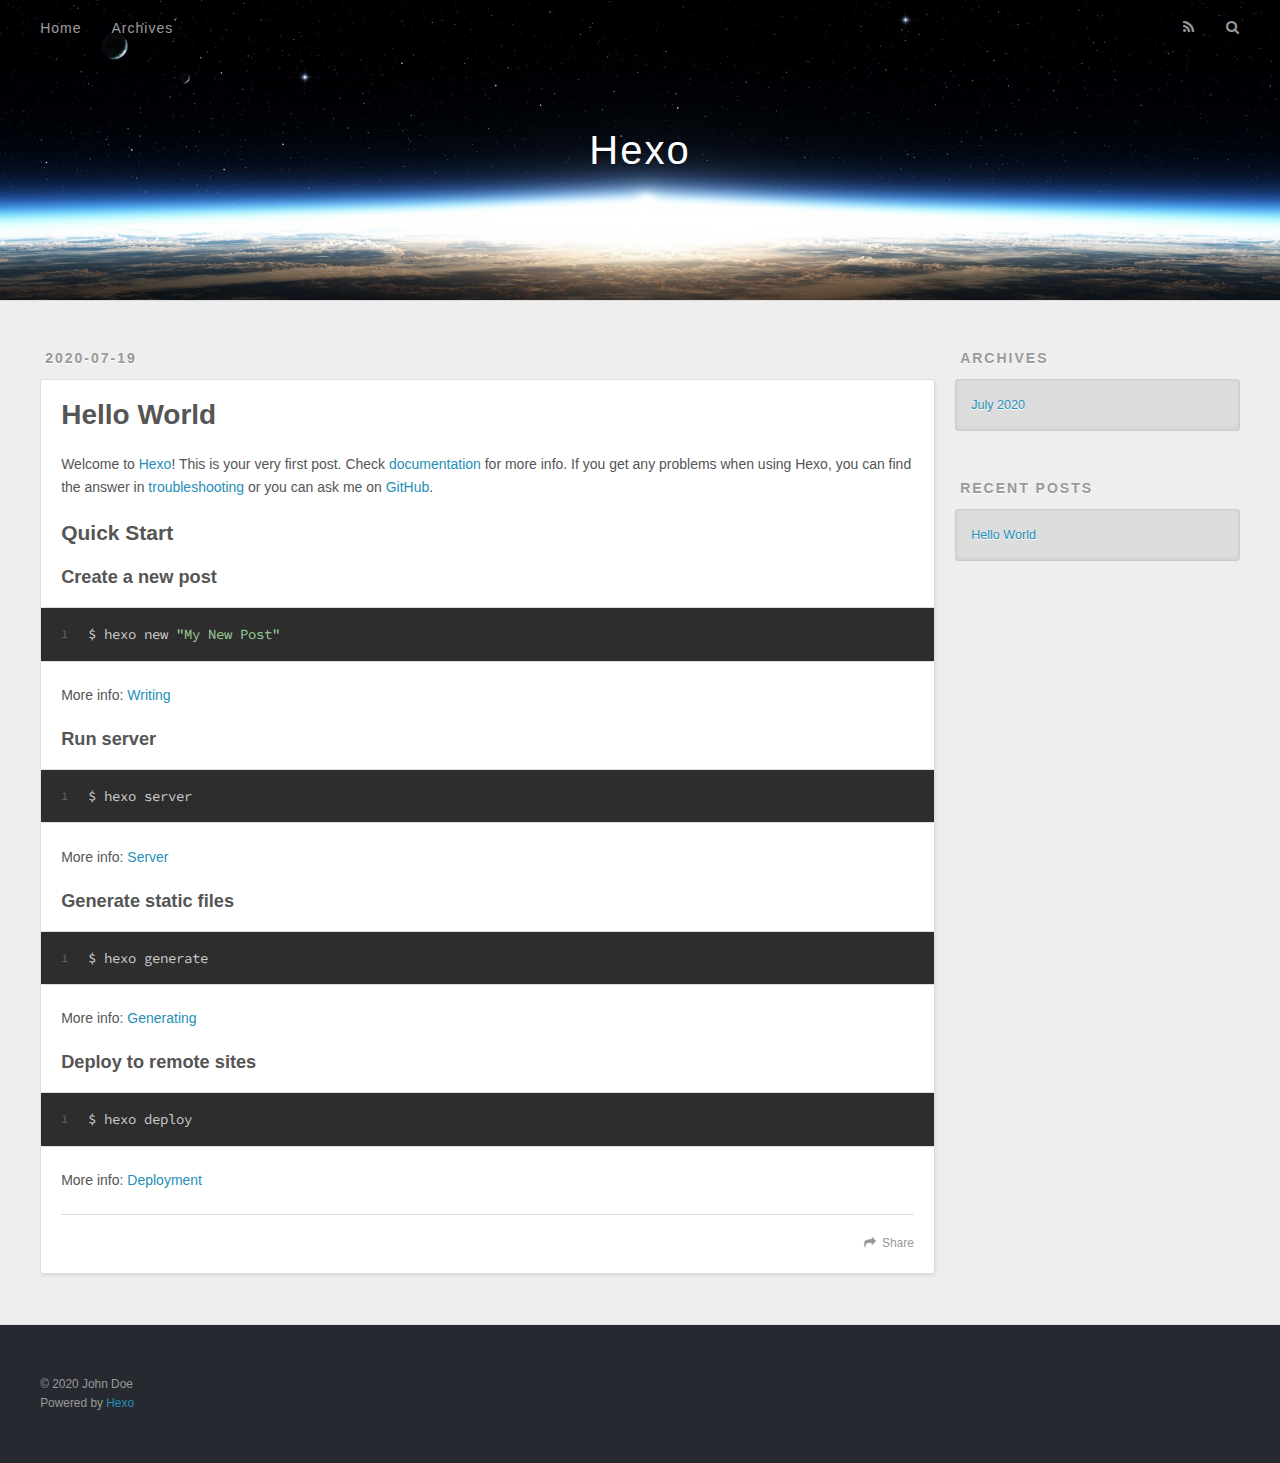
==== index.html @ b6290bb8 "Site updated: 2020-07-19 17:55:35" ====
<!DOCTYPE html>
<html>
<head>
  <meta charset="utf-8">
  

  
  <title>Hexo</title>
  <meta name="viewport" content="width=device-width, initial-scale=1, maximum-scale=1">
  <meta property="og:type" content="website">
<meta property="og:title" content="Hexo">
<meta property="og:url" content="http://yoursite.com/index.html">
<meta property="og:site_name" content="Hexo">
<meta property="og:locale" content="en_US">
<meta property="article:author" content="John Doe">
<meta name="twitter:card" content="summary">
  
    <link rel="alternate" href="/atom.xml" title="Hexo" type="application/atom+xml">
  
  
    <link rel="icon" href="/favicon.png">
  
  
    <link href="//fonts.googleapis.com/css?family=Source+Code+Pro" rel="stylesheet" type="text/css">
  
  
<link rel="stylesheet" href="/css/style.css">

<meta name="generator" content="Hexo 4.2.1"></head>

<body>
  <div id="container">
    <div id="wrap">
      <header id="header">
  <div id="banner"></div>
  <div id="header-outer" class="outer">
    <div id="header-title" class="inner">
      <h1 id="logo-wrap">
        <a href="/" id="logo">Hexo</a>
      </h1>
      
    </div>
    <div id="header-inner" class="inner">
      <nav id="main-nav">
        <a id="main-nav-toggle" class="nav-icon"></a>
        
          <a class="main-nav-link" href="/">Home</a>
        
          <a class="main-nav-link" href="/archives">Archives</a>
        
      </nav>
      <nav id="sub-nav">
        
          <a id="nav-rss-link" class="nav-icon" href="/atom.xml" title="RSS Feed"></a>
        
        <a id="nav-search-btn" class="nav-icon" title="Search"></a>
      </nav>
      <div id="search-form-wrap">
        <form action="//google.com/search" method="get" accept-charset="UTF-8" class="search-form"><input type="search" name="q" class="search-form-input" placeholder="Search"><button type="submit" class="search-form-submit">&#xF002;</button><input type="hidden" name="sitesearch" value="http://yoursite.com"></form>
      </div>
    </div>
  </div>
</header>
      <div class="outer">
        <section id="main">
  
    <article id="post-hello-world" class="article article-type-post" itemscope itemprop="blogPost">
  <div class="article-meta">
    <a href="/2020/07/19/hello-world/" class="article-date">
  <time datetime="2020-07-19T09:44:00.914Z" itemprop="datePublished">2020-07-19</time>
</a>
    
  </div>
  <div class="article-inner">
    
    
      <header class="article-header">
        
  
    <h1 itemprop="name">
      <a class="article-title" href="/2020/07/19/hello-world/">Hello World</a>
    </h1>
  

      </header>
    
    <div class="article-entry" itemprop="articleBody">
      
        <p>Welcome to <a href="https://hexo.io/" target="_blank" rel="noopener">Hexo</a>! This is your very first post. Check <a href="https://hexo.io/docs/" target="_blank" rel="noopener">documentation</a> for more info. If you get any problems when using Hexo, you can find the answer in <a href="https://hexo.io/docs/troubleshooting.html" target="_blank" rel="noopener">troubleshooting</a> or you can ask me on <a href="https://github.com/hexojs/hexo/issues" target="_blank" rel="noopener">GitHub</a>.</p>
<h2 id="Quick-Start"><a href="#Quick-Start" class="headerlink" title="Quick Start"></a>Quick Start</h2><h3 id="Create-a-new-post"><a href="#Create-a-new-post" class="headerlink" title="Create a new post"></a>Create a new post</h3><figure class="highlight bash"><table><tr><td class="gutter"><pre><span class="line">1</span><br></pre></td><td class="code"><pre><span class="line">$ hexo new <span class="string">"My New Post"</span></span><br></pre></td></tr></table></figure>

<p>More info: <a href="https://hexo.io/docs/writing.html" target="_blank" rel="noopener">Writing</a></p>
<h3 id="Run-server"><a href="#Run-server" class="headerlink" title="Run server"></a>Run server</h3><figure class="highlight bash"><table><tr><td class="gutter"><pre><span class="line">1</span><br></pre></td><td class="code"><pre><span class="line">$ hexo server</span><br></pre></td></tr></table></figure>

<p>More info: <a href="https://hexo.io/docs/server.html" target="_blank" rel="noopener">Server</a></p>
<h3 id="Generate-static-files"><a href="#Generate-static-files" class="headerlink" title="Generate static files"></a>Generate static files</h3><figure class="highlight bash"><table><tr><td class="gutter"><pre><span class="line">1</span><br></pre></td><td class="code"><pre><span class="line">$ hexo generate</span><br></pre></td></tr></table></figure>

<p>More info: <a href="https://hexo.io/docs/generating.html" target="_blank" rel="noopener">Generating</a></p>
<h3 id="Deploy-to-remote-sites"><a href="#Deploy-to-remote-sites" class="headerlink" title="Deploy to remote sites"></a>Deploy to remote sites</h3><figure class="highlight bash"><table><tr><td class="gutter"><pre><span class="line">1</span><br></pre></td><td class="code"><pre><span class="line">$ hexo deploy</span><br></pre></td></tr></table></figure>

<p>More info: <a href="https://hexo.io/docs/one-command-deployment.html" target="_blank" rel="noopener">Deployment</a></p>

      
    </div>
    <footer class="article-footer">
      <a data-url="http://yoursite.com/2020/07/19/hello-world/" data-id="ckcswlf3e00006v37g4054fku" class="article-share-link">Share</a>
      
      
    </footer>
  </div>
  
</article>


  


</section>
        
          <aside id="sidebar">
  
    

  
    

  
    
  
    
  <div class="widget-wrap">
    <h3 class="widget-title">Archives</h3>
    <div class="widget">
      <ul class="archive-list"><li class="archive-list-item"><a class="archive-list-link" href="/archives/2020/07/">July 2020</a></li></ul>
    </div>
  </div>


  
    
  <div class="widget-wrap">
    <h3 class="widget-title">Recent Posts</h3>
    <div class="widget">
      <ul>
        
          <li>
            <a href="/2020/07/19/hello-world/">Hello World</a>
          </li>
        
      </ul>
    </div>
  </div>

  
</aside>
        
      </div>
      <footer id="footer">
  
  <div class="outer">
    <div id="footer-info" class="inner">
      &copy; 2020 John Doe<br>
      Powered by <a href="http://hexo.io/" target="_blank">Hexo</a>
    </div>
  </div>
</footer>
    </div>
    <nav id="mobile-nav">
  
    <a href="/" class="mobile-nav-link">Home</a>
  
    <a href="/archives" class="mobile-nav-link">Archives</a>
  
</nav>
    

<script src="//ajax.googleapis.com/ajax/libs/jquery/2.0.3/jquery.min.js"></script>


  
<link rel="stylesheet" href="/fancybox/jquery.fancybox.css">

  
<script src="/fancybox/jquery.fancybox.pack.js"></script>




<script src="/js/script.js"></script>




  </div>
</body>
</html>
---- css/style.css ----
body {
  width: 100%;
}
body:before,
body:after {
  content: "";
  display: table;
}
body:after {
  clear: both;
}
html,
body,
div,
span,
applet,
object,
iframe,
h1,
h2,
h3,
h4,
h5,
h6,
p,
blockquote,
pre,
a,
abbr,
acronym,
address,
big,
cite,
code,
del,
dfn,
em,
img,
ins,
kbd,
q,
s,
samp,
small,
strike,
strong,
sub,
sup,
tt,
var,
dl,
dt,
dd,
ol,
ul,
li,
fieldset,
form,
label,
legend,
table,
caption,
tbody,
tfoot,
thead,
tr,
th,
td {
  margin: 0;
  padding: 0;
  border: 0;
  outline: 0;
  font-weight: inherit;
  font-style: inherit;
  font-family: inherit;
  font-size: 100%;
  vertical-align: baseline;
}
body {
  line-height: 1;
  color: #000;
  background: #fff;
}
ol,
ul {
  list-style: none;
}
table {
  border-collapse: separate;
  border-spacing: 0;
  vertical-align: middle;
}
caption,
th,
td {
  text-align: left;
  font-weight: normal;
  vertical-align: middle;
}
a img {
  border: none;
}
input,
button {
  margin: 0;
  padding: 0;
}
input::-moz-focus-inner,
button::-moz-focus-inner {
  border: 0;
  padding: 0;
}
@font-face {
  font-family: FontAwesome;
  font-style: normal;
  font-weight: normal;
  src: url("fonts/fontawesome-webfont.eot?v=#4.0.3");
  src: url("fonts/fontawesome-webfont.eot?#iefix&v=#4.0.3") format("embedded-opentype"), url("fonts/fontawesome-webfont.woff?v=#4.0.3") format("woff"), url("fonts/fontawesome-webfont.ttf?v=#4.0.3") format("truetype"), url("fonts/fontawesome-webfont.svg#fontawesomeregular?v=#4.0.3") format("svg");
}
html,
body,
#container {
  height: 100%;
}
body {
  background: #eee;
  font: 14px -apple-system, BlinkMacSystemFont, "Segoe UI", "Roboto", "Oxygen", "Ubuntu", "Cantarell", "Fira Sans", "Droid Sans", "Helvetica Neue", sans-serif;
  -webkit-text-size-adjust: 100%;
}
.outer {
  max-width: 1220px;
  margin: 0 auto;
  padding: 0 20px;
}
.outer:before,
.outer:after {
  content: "";
  display: table;
}
.outer:after {
  clear: both;
}
.inner {
  display: inline;
  float: left;
  width: 98.33333333333333%;
  margin: 0 0.833333333333333%;
}
.left,
.alignleft {
  float: left;
}
.right,
.alignright {
  float: right;
}
.clear {
  clear: both;
}
#container {
  position: relative;
}
.mobile-nav-on {
  overflow: hidden;
}
#wrap {
  height: 100%;
  width: 100%;
  position: absolute;
  top: 0;
  left: 0;
  -webkit-transition: 0.2s ease-out;
  -moz-transition: 0.2s ease-out;
  -ms-transition: 0.2s ease-out;
  transition: 0.2s ease-out;
  z-index: 1;
  background: #eee;
}
.mobile-nav-on #wrap {
  left: 280px;
}
@media screen and (min-width: 768px) {
  #main {
    display: inline;
    float: left;
    width: 73.33333333333333%;
    margin: 0 0.833333333333333%;
  }
}
.article-date,
.article-category-link,
.archive-year,
.widget-title {
  text-decoration: none;
  text-transform: uppercase;
  letter-spacing: 2px;
  color: #999;
  margin-bottom: 1em;
  margin-left: 5px;
  line-height: 1em;
  text-shadow: 0 1px #fff;
  font-weight: bold;
}
.article-inner,
.archive-article-inner {
  background: #fff;
  -webkit-box-shadow: 1px 2px 3px #ddd;
  box-shadow: 1px 2px 3px #ddd;
  border: 1px solid #ddd;
  border-radius: 3px;
}
.article-entry h1,
.widget h1 {
  font-size: 2em;
}
.article-entry h2,
.widget h2 {
  font-size: 1.5em;
}
.article-entry h3,
.widget h3 {
  font-size: 1.3em;
}
.article-entry h4,
.widget h4 {
  font-size: 1.2em;
}
.article-entry h5,
.widget h5 {
  font-size: 1em;
}
.article-entry h6,
.widget h6 {
  font-size: 1em;
  color: #999;
}
.article-entry hr,
.widget hr {
  border: 1px dashed #ddd;
}
.article-entry strong,
.widget strong {
  font-weight: bold;
}
.article-entry em,
.widget em,
.article-entry cite,
.widget cite {
  font-style: italic;
}
.article-entry sup,
.widget sup,
.article-entry sub,
.widget sub {
  font-size: 0.75em;
  line-height: 0;
  position: relative;
  vertical-align: baseline;
}
.article-entry sup,
.widget sup {
  top: -0.5em;
}
.article-entry sub,
.widget sub {
  bottom: -0.2em;
}
.article-entry small,
.widget small {
  font-size: 0.85em;
}
.article-entry acronym,
.widget acronym,
.article-entry abbr,
.widget abbr {
  border-bottom: 1px dotted;
}
.article-entry ul,
.widget ul,
.article-entry ol,
.widget ol,
.article-entry dl,
.widget dl {
  margin: 0 20px;
  line-height: 1.6em;
}
.article-entry ul ul,
.widget ul ul,
.article-entry ol ul,
.widget ol ul,
.article-entry ul ol,
.widget ul ol,
.article-entry ol ol,
.widget ol ol {
  margin-top: 0;
  margin-bottom: 0;
}
.article-entry ul,
.widget ul {
  list-style: disc;
}
.article-entry ol,
.widget ol {
  list-style: decimal;
}
.article-entry dt,
.widget dt {
  font-weight: bold;
}
#header {
  height: 300px;
  position: relative;
  border-bottom: 1px solid #ddd;
}
#header:before,
#header:after {
  content: "";
  position: absolute;
  left: 0;
  right: 0;
  height: 40px;
}
#header:before {
  top: 0;
  background: -webkit-linear-gradient(rgba(0,0,0,0.2), transparent);
  background: -moz-linear-gradient(rgba(0,0,0,0.2), transparent);
  background: -ms-linear-gradient(rgba(0,0,0,0.2), transparent);
  background: linear-gradient(rgba(0,0,0,0.2), transparent);
}
#header:after {
  bottom: 0;
  background: -webkit-linear-gradient(transparent, rgba(0,0,0,0.2));
  background: -moz-linear-gradient(transparent, rgba(0,0,0,0.2));
  background: -ms-linear-gradient(transparent, rgba(0,0,0,0.2));
  background: linear-gradient(transparent, rgba(0,0,0,0.2));
}
#header-outer {
  height: 100%;
  position: relative;
}
#header-inner {
  position: relative;
  overflow: hidden;
}
#banner {
  position: absolute;
  top: 0;
  left: 0;
  width: 100%;
  height: 100%;
  background: url("images/banner.jpg") center #000;
  -webkit-background-size: cover;
  -moz-background-size: cover;
  background-size: cover;
  z-index: -1;
}
#header-title {
  text-align: center;
  height: 40px;
  position: absolute;
  top: 50%;
  left: 0;
  margin-top: -20px;
}
#logo,
#subtitle {
  text-decoration: none;
  color: #fff;
  font-weight: 300;
  text-shadow: 0 1px 4px rgba(0,0,0,0.3);
}
#logo {
  font-size: 40px;
  line-height: 40px;
  letter-spacing: 2px;
}
#subtitle {
  font-size: 16px;
  line-height: 16px;
  letter-spacing: 1px;
}
#subtitle-wrap {
  margin-top: 16px;
}
#main-nav {
  float: left;
  margin-left: -15px;
}
.nav-icon,
.main-nav-link {
  float: left;
  color: #fff;
  opacity: 0.6;
  text-decoration: none;
  text-shadow: 0 1px rgba(0,0,0,0.2);
  -webkit-transition: opacity 0.2s;
  -moz-transition: opacity 0.2s;
  -ms-transition: opacity 0.2s;
  transition: opacity 0.2s;
  display: block;
  padding: 20px 15px;
}
.nav-icon:hover,
.main-nav-link:hover {
  opacity: 1;
}
.nav-icon {
  font-family: FontAwesome;
  text-align: center;
  font-size: 14px;
  width: 14px;
  height: 14px;
  padding: 20px 15px;
  position: relative;
  cursor: pointer;
}
.main-nav-link {
  font-weight: 300;
  letter-spacing: 1px;
}
@media screen and (max-width: 479px) {
  .main-nav-link {
    display: none;
  }
}
#main-nav-toggle {
  display: none;
}
#main-nav-toggle:before {
  content: "\f0c9";
}
@media screen and (max-width: 479px) {
  #main-nav-toggle {
    display: block;
  }
}
#sub-nav {
  float: right;
  margin-right: -15px;
}
#nav-rss-link:before {
  content: "\f09e";
}
#nav-search-btn:before {
  content: "\f002";
}
#search-form-wrap {
  position: absolute;
  top: 15px;
  width: 150px;
  height: 30px;
  right: -150px;
  opacity: 0;
  -webkit-transition: 0.2s ease-out;
  -moz-transition: 0.2s ease-out;
  -ms-transition: 0.2s ease-out;
  transition: 0.2s ease-out;
}
#search-form-wrap.on {
  opacity: 1;
  right: 0;
}
@media screen and (max-width: 479px) {
  #search-form-wrap {
    width: 100%;
    right: -100%;
  }
}
.search-form {
  position: absolute;
  top: 0;
  left: 0;
  right: 0;
  background: #fff;
  padding: 5px 15px;
  border-radius: 15px;
  -webkit-box-shadow: 0 0 10px rgba(0,0,0,0.3);
  box-shadow: 0 0 10px rgba(0,0,0,0.3);
}
.search-form-input {
  border: none;
  background: none;
  color: #555;
  width: 100%;
  font: 13px -apple-system, BlinkMacSystemFont, "Segoe UI", "Roboto", "Oxygen", "Ubuntu", "Cantarell", "Fira Sans", "Droid Sans", "Helvetica Neue", sans-serif;
  outline: none;
}
.search-form-input::-webkit-search-results-decoration,
.search-form-input::-webkit-search-cancel-button {
  -webkit-appearance: none;
}
.search-form-submit {
  position: absolute;
  top: 50%;
  right: 10px;
  margin-top: -7px;
  font: 13px FontAwesome;
  border: none;
  background: none;
  color: #bbb;
  cursor: pointer;
}
.search-form-submit:hover,
.search-form-submit:focus {
  color: #777;
}
.article {
  margin: 50px 0;
}
.article-inner {
  overflow: hidden;
}
.article-meta:before,
.article-meta:after {
  content: "";
  display: table;
}
.article-meta:after {
  clear: both;
}
.article-date {
  float: left;
}
.article-category {
  float: left;
  line-height: 1em;
  color: #ccc;
  text-shadow: 0 1px #fff;
  margin-left: 8px;
}
.article-category:before {
  content: "\2022";
}
.article-category-link {
  margin: 0 12px 1em;
}
.article-header {
  padding: 20px 20px 0;
}
.article-title {
  text-decoration: none;
  font-size: 2em;
  font-weight: bold;
  color: #555;
  line-height: 1.1em;
  -webkit-transition: color 0.2s;
  -moz-transition: color 0.2s;
  -ms-transition: color 0.2s;
  transition: color 0.2s;
}
a.article-title:hover {
  color: #258fb8;
}
.article-entry {
  color: #555;
  padding: 0 20px;
}
.article-entry:before,
.article-entry:after {
  content: "";
  display: table;
}
.article-entry:after {
  clear: both;
}
.article-entry p,
.article-entry table {
  line-height: 1.6em;
  margin: 1.6em 0;
}
.article-entry h1,
.article-entry h2,
.article-entry h3,
.article-entry h4,
.article-entry h5,
.article-entry h6 {
  font-weight: bold;
}
.article-entry h1,
.article-entry h2,
.article-entry h3,
.article-entry h4,
.article-entry h5,
.article-entry h6 {
  line-height: 1.1em;
  margin: 1.1em 0;
}
.article-entry a {
  color: #258fb8;
  text-decoration: none;
}
.article-entry a:hover {
  text-decoration: underline;
}
.article-entry ul,
.article-entry ol,
.article-entry dl {
  margin-top: 1.6em;
  margin-bottom: 1.6em;
}
.article-entry img,
.article-entry video {
  max-width: 100%;
  height: auto;
  display: block;
  margin: auto;
}
.article-entry iframe {
  border: none;
}
.article-entry table {
  width: 100%;
  border-collapse: collapse;
  border-spacing: 0;
}
.article-entry th {
  font-weight: bold;
  border-bottom: 3px solid #ddd;
  padding-bottom: 0.5em;
}
.article-entry td {
  border-bottom: 1px solid #ddd;
  padding: 10px 0;
}
.article-entry blockquote {
  font-family: Georgia, "Times New Roman", serif;
  font-size: 1.4em;
  margin: 1.6em 20px;
  text-align: center;
}
.article-entry blockquote footer {
  font-size: 14px;
  margin: 1.6em 0;
  font-family: -apple-system, BlinkMacSystemFont, "Segoe UI", "Roboto", "Oxygen", "Ubuntu", "Cantarell", "Fira Sans", "Droid Sans", "Helvetica Neue", sans-serif;
}
.article-entry blockquote footer cite:before {
  content: "—";
  padding: 0 0.5em;
}
.article-entry .pullquote {
  text-align: left;
  width: 45%;
  margin: 0;
}
.article-entry .pullquote.left {
  margin-left: 0.5em;
  margin-right: 1em;
}
.article-entry .pullquote.right {
  margin-right: 0.5em;
  margin-left: 1em;
}
.article-entry .caption {
  color: #999;
  display: block;
  font-size: 0.9em;
  margin-top: 0.5em;
  position: relative;
  text-align: center;
}
.article-entry .video-container {
  position: relative;
  padding-top: 56.25%;
  height: 0;
  overflow: hidden;
}
.article-entry .video-container iframe,
.article-entry .video-container object,
.article-entry .video-container embed {
  position: absolute;
  top: 0;
  left: 0;
  width: 100%;
  height: 100%;
  margin-top: 0;
}
.article-more-link a {
  display: inline-block;
  line-height: 1em;
  padding: 6px 15px;
  border-radius: 15px;
  background: #eee;
  color: #999;
  text-shadow: 0 1px #fff;
  text-decoration: none;
}
.article-more-link a:hover {
  background: #258fb8;
  color: #fff;
  text-decoration: none;
  text-shadow: 0 1px #1e7293;
}
.article-footer {
  font-size: 0.85em;
  line-height: 1.6em;
  border-top: 1px solid #ddd;
  padding-top: 1.6em;
  margin: 0 20px 20px;
}
.article-footer:before,
.article-footer:after {
  content: "";
  display: table;
}
.article-footer:after {
  clear: both;
}
.article-footer a {
  color: #999;
  text-decoration: none;
}
.article-footer a:hover {
  color: #555;
}
.article-tag-list-item {
  float: left;
  margin-right: 10px;
}
.article-tag-list-link:before {
  content: "#";
}
.article-comment-link {
  float: right;
}
.article-comment-link:before {
  content: "\f075";
  font-family: FontAwesome;
  padding-right: 8px;
}
.article-share-link {
  cursor: pointer;
  float: right;
  margin-left: 20px;
}
.article-share-link:before {
  content: "\f064";
  font-family: FontAwesome;
  padding-right: 6px;
}
#article-nav {
  position: relative;
}
#article-nav:before,
#article-nav:after {
  content: "";
  display: table;
}
#article-nav:after {
  clear: both;
}
@media screen and (min-width: 768px) {
  #article-nav {
    margin: 50px 0;
  }
  #article-nav:before {
    width: 8px;
    height: 8px;
    position: absolute;
    top: 50%;
    left: 50%;
    margin-top: -4px;
    margin-left: -4px;
    content: "";
    border-radius: 50%;
    background: #ddd;
    -webkit-box-shadow: 0 1px 2px #fff;
    box-shadow: 0 1px 2px #fff;
  }
}
.article-nav-link-wrap {
  text-decoration: none;
  text-shadow: 0 1px #fff;
  color: #999;
  -webkit-box-sizing: border-box;
  -moz-box-sizing: border-box;
  box-sizing: border-box;
  margin-top: 50px;
  text-align: center;
  display: block;
}
.article-nav-link-wrap:hover {
  color: #555;
}
@media screen and (min-width: 768px) {
  .article-nav-link-wrap {
    width: 50%;
    margin-top: 0;
  }
}
@media screen and (min-width: 768px) {
  #article-nav-newer {
    float: left;
    text-align: right;
    padding-right: 20px;
  }
}
@media screen and (min-width: 768px) {
  #article-nav-older {
    float: right;
    text-align: left;
    padding-left: 20px;
  }
}
.article-nav-caption {
  text-transform: uppercase;
  letter-spacing: 2px;
  color: #ddd;
  line-height: 1em;
  font-weight: bold;
}
#article-nav-newer .article-nav-caption {
  margin-right: -2px;
}
.article-nav-title {
  font-size: 0.85em;
  line-height: 1.6em;
  margin-top: 0.5em;
}
.article-share-box {
  position: absolute;
  display: none;
  background: #fff;
  -webkit-box-shadow: 1px 2px 10px rgba(0,0,0,0.2);
  box-shadow: 1px 2px 10px rgba(0,0,0,0.2);
  border-radius: 3px;
  margin-left: -145px;
  overflow: hidden;
  z-index: 1;
}
.article-share-box.on {
  display: block;
}
.article-share-input {
  width: 100%;
  background: none;
  -webkit-box-sizing: border-box;
  -moz-box-sizing: border-box;
  box-sizing: border-box;
  font: 14px -apple-system, BlinkMacSystemFont, "Segoe UI", "Roboto", "Oxygen", "Ubuntu", "Cantarell", "Fira Sans", "Droid Sans", "Helvetica Neue", sans-serif;
  padding: 0 15px;
  color: #555;
  outline: none;
  border: 1px solid #ddd;
  border-radius: 3px 3px 0 0;
  height: 36px;
  line-height: 36px;
}
.article-share-links {
  background: #eee;
}
.article-share-links:before,
.article-share-links:after {
  content: "";
  display: table;
}
.article-share-links:after {
  clear: both;
}
.article-share-twitter,
.article-share-facebook,
.article-share-pinterest,
.article-share-google {
  width: 50px;
  height: 36px;
  display: block;
  float: left;
  position: relative;
  color: #999;
  text-shadow: 0 1px #fff;
}
.article-share-twitter:before,
.article-share-facebook:before,
.article-share-pinterest:before,
.article-share-google:before {
  font-size: 20px;
  font-family: FontAwesome;
  width: 20px;
  height: 20px;
  position: absolute;
  top: 50%;
  left: 50%;
  margin-top: -10px;
  margin-left: -10px;
  text-align: center;
}
.article-share-twitter:hover,
.article-share-facebook:hover,
.article-share-pinterest:hover,
.article-share-google:hover {
  color: #fff;
}
.article-share-twitter:before {
  content: "\f099";
}
.article-share-twitter:hover {
  background: #00aced;
  text-shadow: 0 1px #008abe;
}
.article-share-facebook:before {
  content: "\f09a";
}
.article-share-facebook:hover {
  background: #3b5998;
  text-shadow: 0 1px #2f477a;
}
.article-share-pinterest:before {
  content: "\f0d2";
}
.article-share-pinterest:hover {
  background: #cb2027;
  text-shadow: 0 1px #a21a1f;
}
.article-share-google:before {
  content: "\f0d5";
}
.article-share-google:hover {
  background: #dd4b39;
  text-shadow: 0 1px #be3221;
}
.article-gallery {
  background: #000;
  position: relative;
}
.article-gallery-photos {
  position: relative;
  overflow: hidden;
}
.article-gallery-img {
  display: none;
  max-width: 100%;
}
.article-gallery-img:first-child {
  display: block;
}
.article-gallery-img.loaded {
  position: absolute;
  display: block;
}
.article-gallery-img img {
  display: block;
  max-width: 100%;
  margin: 0 auto;
}
#comments {
  background: #fff;
  -webkit-box-shadow: 1px 2px 3px #ddd;
  box-shadow: 1px 2px 3px #ddd;
  padding: 20px;
  border: 1px solid #ddd;
  border-radius: 3px;
  margin: 50px 0;
}
#comments a {
  color: #258fb8;
}
.archives-wrap {
  margin: 50px 0;
}
.archives:before,
.archives:after {
  content: "";
  display: table;
}
.archives:after {
  clear: both;
}
.archive-year-wrap {
  margin-bottom: 1em;
}
.archives {
  -webkit-column-gap: 10px;
  -moz-column-gap: 10px;
  column-gap: 10px;
}
@media screen and (min-width: 480px) and (max-width: 767px) {
  .archives {
    -webkit-column-count: 2;
    -moz-column-count: 2;
    column-count: 2;
  }
}
@media screen and (min-width: 768px) {
  .archives {
    -webkit-column-count: 3;
    -moz-column-count: 3;
    column-count: 3;
  }
}
.archive-article {
  -webkit-column-break-inside: avoid;
  page-break-inside: avoid;
  overflow: hidden;
  break-inside: avoid-column;
}
.archive-article-inner {
  padding: 10px;
  margin-bottom: 15px;
}
.archive-article-title {
  text-decoration: none;
  font-weight: bold;
  color: #555;
  -webkit-transition: color 0.2s;
  -moz-transition: color 0.2s;
  -ms-transition: color 0.2s;
  transition: color 0.2s;
  line-height: 1.6em;
}
.archive-article-title:hover {
  color: #258fb8;
}
.archive-article-footer {
  margin-top: 1em;
}
.archive-article-date {
  color: #999;
  text-decoration: none;
  font-size: 0.85em;
  line-height: 1em;
  margin-bottom: 0.5em;
  display: block;
}
#page-nav {
  margin: 50px auto;
  background: #fff;
  -webkit-box-shadow: 1px 2px 3px #ddd;
  box-shadow: 1px 2px 3px #ddd;
  border: 1px solid #ddd;
  border-radius: 3px;
  text-align: center;
  color: #999;
  overflow: hidden;
}
#page-nav:before,
#page-nav:after {
  content: "";
  display: table;
}
#page-nav:after {
  clear: both;
}
#page-nav a,
#page-nav span {
  padding: 10px 20px;
  line-height: 1;
  height: 2ex;
}
#page-nav a {
  color: #999;
  text-decoration: none;
}
#page-nav a:hover {
  background: #999;
  color: #fff;
}
#page-nav .prev {
  float: left;
}
#page-nav .next {
  float: right;
}
#page-nav .page-number {
  display: inline-block;
}
@media screen and (max-width: 479px) {
  #page-nav .page-number {
    display: none;
  }
}
#page-nav .current {
  color: #555;
  font-weight: bold;
}
#page-nav .space {
  color: #ddd;
}
#footer {
  background: #262a30;
  padding: 50px 0;
  border-top: 1px solid #ddd;
  color: #999;
}
#footer a {
  color: #258fb8;
  text-decoration: none;
}
#footer a:hover {
  text-decoration: underline;
}
#footer-info {
  line-height: 1.6em;
  font-size: 0.85em;
}
.article-entry pre,
.article-entry .highlight {
  background: #2d2d2d;
  margin: 0 -20px;
  padding: 15px 20px;
  border-style: solid;
  border-color: #ddd;
  border-width: 1px 0;
  overflow: auto;
  color: #ccc;
  line-height: 22.400000000000002px;
}
.article-entry .highlight .gutter pre,
.article-entry .gist .gist-file .gist-data .line-numbers {
  color: #666;
  font-size: 0.85em;
}
.article-entry pre,
.article-entry code {
  font-family: "Source Code Pro", Consolas, Monaco, Menlo, Consolas, monospace;
}
.article-entry code {
  background: #eee;
  text-shadow: 0 1px #fff;
  padding: 0 0.3em;
}
.article-entry pre code {
  background: none;
  text-shadow: none;
  padding: 0;
}
.article-entry .highlight pre {
  border: none;
  margin: 0;
  padding: 0;
}
.article-entry .highlight table {
  margin: 0;
  width: auto;
}
.article-entry .highlight td {
  border: none;
  padding: 0;
}
.article-entry .highlight figcaption {
  font-size: 0.85em;
  color: #999;
  line-height: 1em;
  margin-bottom: 1em;
}
.article-entry .highlight figcaption:before,
.article-entry .highlight figcaption:after {
  content: "";
  display: table;
}
.article-entry .highlight figcaption:after {
  clear: both;
}
.article-entry .highlight figcaption a {
  float: right;
}
.article-entry .highlight .gutter pre {
  text-align: right;
  padding-right: 20px;
}
.article-entry .highlight .line {
  height: 22.400000000000002px;
}
.article-entry .highlight .line.marked {
  background: #515151;
}
.article-entry .gist {
  margin: 0 -20px;
  border-style: solid;
  border-color: #ddd;
  border-width: 1px 0;
  background: #2d2d2d;
  padding: 15px 20px 15px 0;
}
.article-entry .gist .gist-file {
  border: none;
  font-family: "Source Code Pro", Consolas, Monaco, Menlo, Consolas, monospace;
  margin: 0;
}
.article-entry .gist .gist-file .gist-data {
  background: none;
  border: none;
}
.article-entry .gist .gist-file .gist-data .line-numbers {
  background: none;
  border: none;
  padding: 0 20px 0 0;
}
.article-entry .gist .gist-file .gist-data .line-data {
  padding: 0 !important;
}
.article-entry .gist .gist-file .highlight {
  margin: 0;
  padding: 0;
  border: none;
}
.article-entry .gist .gist-file .gist-meta {
  background: #2d2d2d;
  color: #999;
  font: 0.85em -apple-system, BlinkMacSystemFont, "Segoe UI", "Roboto", "Oxygen", "Ubuntu", "Cantarell", "Fira Sans", "Droid Sans", "Helvetica Neue", sans-serif;
  text-shadow: 0 0;
  padding: 0;
  margin-top: 1em;
  margin-left: 20px;
}
.article-entry .gist .gist-file .gist-meta a {
  color: #258fb8;
  font-weight: normal;
}
.article-entry .gist .gist-file .gist-meta a:hover {
  text-decoration: underline;
}
pre .comment,
pre .title {
  color: #999;
}
pre .variable,
pre .attribute,
pre .tag,
pre .regexp,
pre .ruby .constant,
pre .xml .tag .title,
pre .xml .pi,
pre .xml .doctype,
pre .html .doctype,
pre .css .id,
pre .css .class,
pre .css .pseudo {
  color: #f2777a;
}
pre .number,
pre .preprocessor,
pre .built_in,
pre .literal,
pre .params,
pre .constant {
  color: #f99157;
}
pre .class,
pre .ruby .class .title,
pre .css .rules .attribute {
  color: #9c9;
}
pre .string,
pre .value,
pre .inheritance,
pre .header,
pre .ruby .symbol,
pre .xml .cdata {
  color: #9c9;
}
pre .css .hexcolor {
  color: #6cc;
}
pre .function,
pre .python .decorator,
pre .python .title,
pre .ruby .function .title,
pre .ruby .title .keyword,
pre .perl .sub,
pre .javascript .title,
pre .coffeescript .title {
  color: #69c;
}
pre .keyword,
pre .javascript .function {
  color: #c9c;
}
@media screen and (max-width: 479px) {
  #mobile-nav {
    position: absolute;
    top: 0;
    left: 0;
    width: 280px;
    height: 100%;
    background: #191919;
    border-right: 1px solid #fff;
  }
}
@media screen and (max-width: 479px) {
  .mobile-nav-link {
    display: block;
    color: #999;
    text-decoration: none;
    padding: 15px 20px;
    font-weight: bold;
  }
  .mobile-nav-link:hover {
    color: #fff;
  }
}
@media screen and (min-width: 768px) {
  #sidebar {
    display: inline;
    float: left;
    width: 23.333333333333332%;
    margin: 0 0.833333333333333%;
  }
}
.widget-wrap {
  margin: 50px 0;
}
.widget {
  color: #777;
  text-shadow: 0 1px #fff;
  background: #ddd;
  -webkit-box-shadow: 0 -1px 4px #ccc inset;
  box-shadow: 0 -1px 4px #ccc inset;
  border: 1px solid #ccc;
  padding: 15px;
  border-radius: 3px;
}
.widget a {
  color: #258fb8;
  text-decoration: none;
}
.widget a:hover {
  text-decoration: underline;
}
.widget ul ul,
.widget ol ul,
.widget dl ul,
.widget ul ol,
.widget ol ol,
.widget dl ol,
.widget ul dl,
.widget ol dl,
.widget dl dl {
  margin-left: 15px;
  list-style: disc;
}
.widget {
  line-height: 1.6em;
  word-wrap: break-word;
  font-size: 0.9em;
}
.widget ul,
.widget ol {
  list-style: none;
  margin: 0;
}
.widget ul ul,
.widget ol ul,
.widget ul ol,
.widget ol ol {
  margin: 0 20px;
}
.widget ul ul,
.widget ol ul {
  list-style: disc;
}
.widget ul ol,
.widget ol ol {
  list-style: decimal;
}
.category-list-count,
.tag-list-count,
.archive-list-count {
  padding-left: 5px;
  color: #999;
  font-size: 0.85em;
}
.category-list-count:before,
.tag-list-count:before,
.archive-list-count:before {
  content: "(";
}
.category-list-count:after,
.tag-list-count:after,
.archive-list-count:after {
  content: ")";
}
.tagcloud a {
  margin-right: 5px;
  display: inline-block;
}
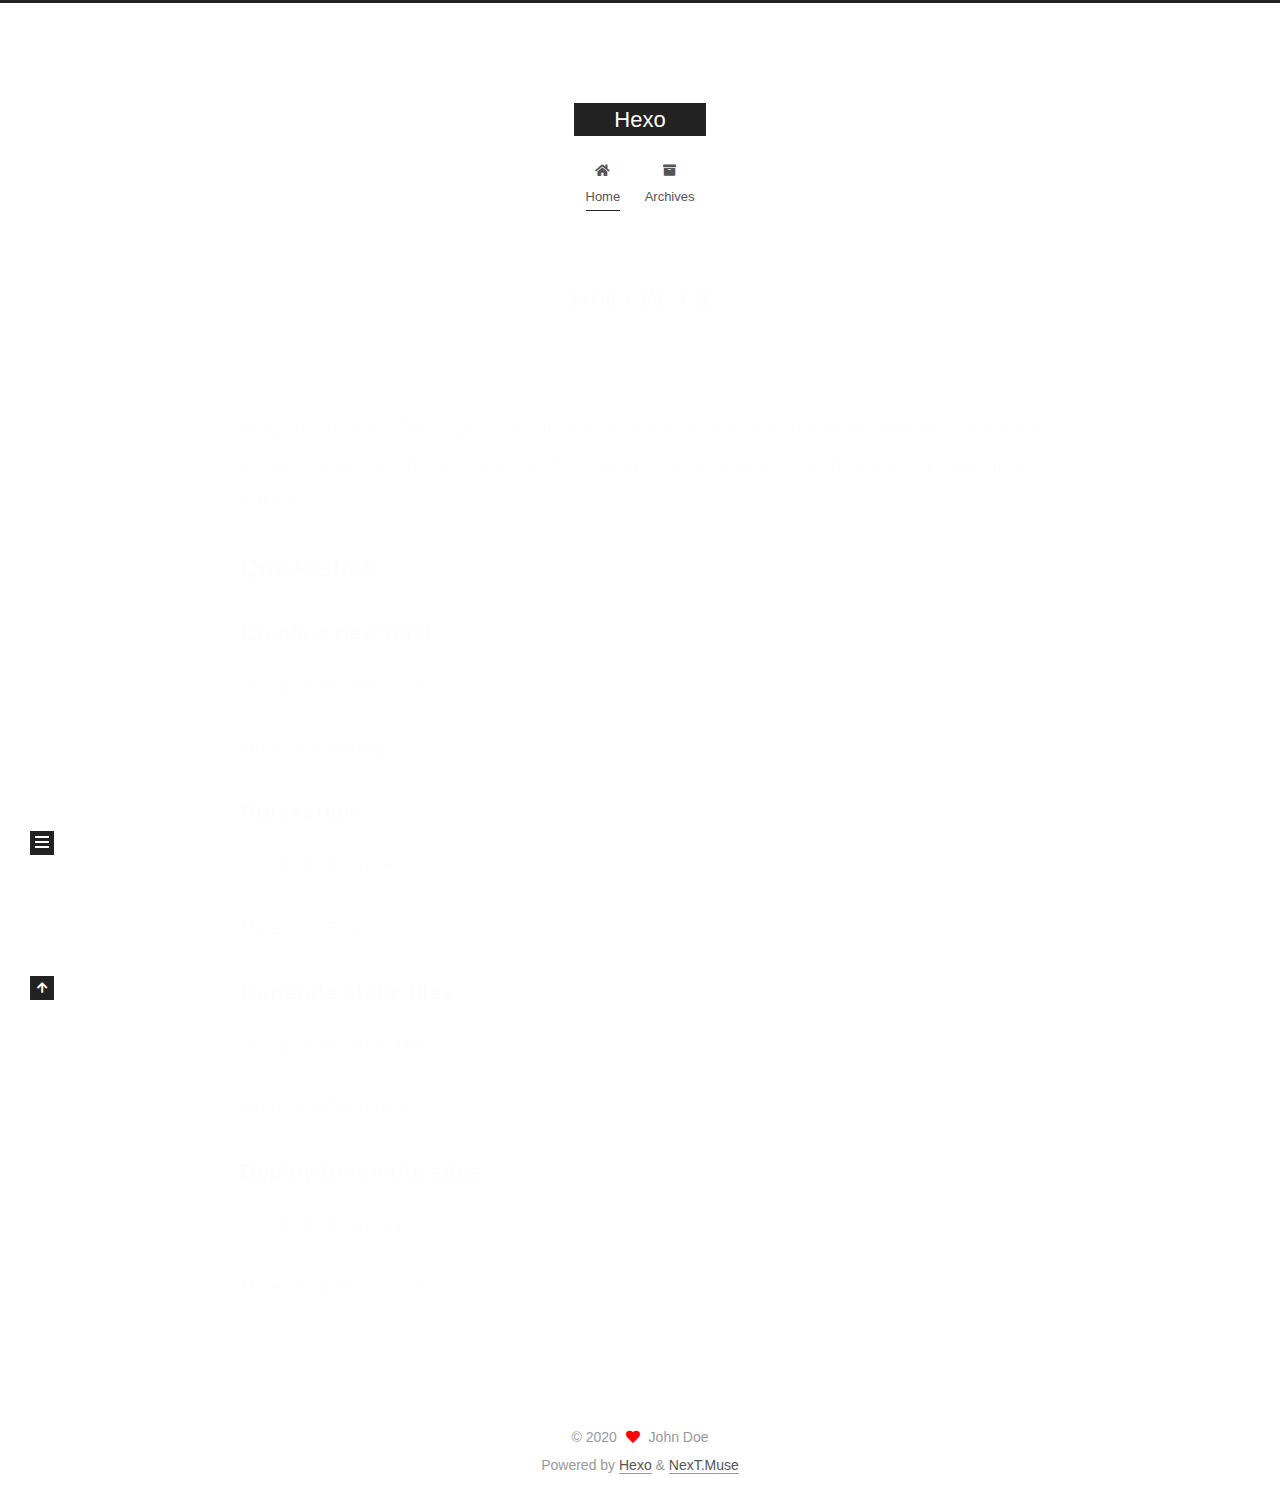
==== commit 5a924d5c: "Site updated: 2020-07-19 22:34:40" ====
--- a/index.html
+++ b/index.html
@@ -1,12 +1,25 @@
 <!DOCTYPE html>
-<html>
+<html lang="en">
 <head>
-  <meta charset="utf-8">
-  
-
-  
-  <title>Hexo</title>
-  <meta name="viewport" content="width=device-width, initial-scale=1, maximum-scale=1">
+  <meta charset="UTF-8">
+<meta name="viewport" content="width=device-width, initial-scale=1, maximum-scale=2">
+<meta name="theme-color" content="#222">
+<meta name="generator" content="Hexo 4.2.1">
+  <link rel="apple-touch-icon" sizes="180x180" href="/images/apple-touch-icon-next.png">
+  <link rel="icon" type="image/png" sizes="32x32" href="/images/favicon-32x32-next.png">
+  <link rel="icon" type="image/png" sizes="16x16" href="/images/favicon-16x16-next.png">
+  <link rel="mask-icon" href="/images/logo.svg" color="#222">
+
+<link rel="stylesheet" href="/css/main.css">
+
+
+<link rel="stylesheet" href="/lib/font-awesome/css/all.min.css">
+
+<script id="hexo-configurations">
+    var NexT = window.NexT || {};
+    var CONFIG = {"hostname":"yoursite.com","root":"/","scheme":"Muse","version":"7.8.0","exturl":false,"sidebar":{"position":"left","display":"post","padding":18,"offset":12,"onmobile":false},"copycode":{"enable":false,"show_result":false,"style":null},"back2top":{"enable":true,"sidebar":false,"scrollpercent":false},"bookmark":{"enable":false,"color":"#222","save":"auto"},"fancybox":false,"mediumzoom":false,"lazyload":false,"pangu":false,"comments":{"style":"tabs","active":null,"storage":true,"lazyload":false,"nav":null},"algolia":{"hits":{"per_page":10},"labels":{"input_placeholder":"Search for Posts","hits_empty":"We didn't find any results for the search: ${query}","hits_stats":"${hits} results found in ${time} ms"}},"localsearch":{"enable":false,"trigger":"auto","top_n_per_article":1,"unescape":false,"preload":false},"motion":{"enable":true,"async":false,"transition":{"post_block":"fadeIn","post_header":"slideDownIn","post_body":"slideDownIn","coll_header":"slideLeftIn","sidebar":"slideUpIn"}}};
+  </script>
+
   <meta property="og:type" content="website">
 <meta property="og:title" content="Hexo">
 <meta property="og:url" content="http://yoursite.com/index.html">
@@ -14,183 +27,343 @@
 <meta property="og:locale" content="en_US">
 <meta property="article:author" content="John Doe">
 <meta name="twitter:card" content="summary">
-  
-    <link rel="alternate" href="/atom.xml" title="Hexo" type="application/atom+xml">
-  
-  
-    <link rel="icon" href="/favicon.png">
-  
-  
-    <link href="//fonts.googleapis.com/css?family=Source+Code+Pro" rel="stylesheet" type="text/css">
-  
-  
-<link rel="stylesheet" href="/css/style.css">
-
-<meta name="generator" content="Hexo 4.2.1"></head>
-
-<body>
-  <div id="container">
-    <div id="wrap">
-      <header id="header">
-  <div id="banner"></div>
-  <div id="header-outer" class="outer">
-    <div id="header-title" class="inner">
-      <h1 id="logo-wrap">
-        <a href="/" id="logo">Hexo</a>
-      </h1>
+
+<link rel="canonical" href="http://yoursite.com/">
+
+
+<script id="page-configurations">
+  // https://hexo.io/docs/variables.html
+  CONFIG.page = {
+    sidebar: "",
+    isHome : true,
+    isPost : false,
+    lang   : 'en'
+  };
+</script>
+
+  <title>Hexo</title>
+  
+
+
+
+
+
+
+  <noscript>
+  <style>
+  .use-motion .brand,
+  .use-motion .menu-item,
+  .sidebar-inner,
+  .use-motion .post-block,
+  .use-motion .pagination,
+  .use-motion .comments,
+  .use-motion .post-header,
+  .use-motion .post-body,
+  .use-motion .collection-header { opacity: initial; }
+
+  .use-motion .site-title,
+  .use-motion .site-subtitle {
+    opacity: initial;
+    top: initial;
+  }
+
+  .use-motion .logo-line-before i { left: initial; }
+  .use-motion .logo-line-after i { right: initial; }
+  </style>
+</noscript>
+
+</head>
+
+<body itemscope itemtype="http://schema.org/WebPage">
+  <div class="container use-motion">
+    <div class="headband"></div>
+
+    <header class="header" itemscope itemtype="http://schema.org/WPHeader">
+      <div class="header-inner"><div class="site-brand-container">
+  <div class="site-nav-toggle">
+    <div class="toggle" aria-label="Toggle navigation bar">
+      <span class="toggle-line toggle-line-first"></span>
+      <span class="toggle-line toggle-line-middle"></span>
+      <span class="toggle-line toggle-line-last"></span>
+    </div>
+  </div>
+
+  <div class="site-meta">
+
+    <a href="/" class="brand" rel="start">
+      <span class="logo-line-before"><i></i></span>
+      <h1 class="site-title">Hexo</h1>
+      <span class="logo-line-after"><i></i></span>
+    </a>
+  </div>
+
+  <div class="site-nav-right">
+    <div class="toggle popup-trigger">
+    </div>
+  </div>
+</div>
+
+
+
+
+<nav class="site-nav">
+  <ul id="menu" class="main-menu menu">
+        <li class="menu-item menu-item-home">
+
+    <a href="/" rel="section"><i class="fa fa-home fa-fw"></i>Home</a>
+
+  </li>
+        <li class="menu-item menu-item-archives">
+
+    <a href="/archives/" rel="section"><i class="fa fa-archive fa-fw"></i>Archives</a>
+
+  </li>
+  </ul>
+</nav>
+
+
+
+
+</div>
+    </header>
+
+    
+  <div class="back-to-top">
+    <i class="fa fa-arrow-up"></i>
+    <span>0%</span>
+  </div>
+
+
+    <main class="main">
+      <div class="main-inner">
+        <div class="content-wrap">
+          
+
+          <div class="content index posts-expand">
+            
+      
+  
+  
+  <article itemscope itemtype="http://schema.org/Article" class="post-block" lang="en">
+    <link itemprop="mainEntityOfPage" href="http://yoursite.com/2020/07/19/hello-world/">
+
+    <span hidden itemprop="author" itemscope itemtype="http://schema.org/Person">
+      <meta itemprop="image" content="/images/avatar.gif">
+      <meta itemprop="name" content="John Doe">
+      <meta itemprop="description" content="">
+    </span>
+
+    <span hidden itemprop="publisher" itemscope itemtype="http://schema.org/Organization">
+      <meta itemprop="name" content="Hexo">
+    </span>
+      <header class="post-header">
+        <h2 class="post-title" itemprop="name headline">
+          
+            <a href="/2020/07/19/hello-world/" class="post-title-link" itemprop="url">Hello World</a>
+        </h2>
+
+        <div class="post-meta">
+            <span class="post-meta-item">
+              <span class="post-meta-item-icon">
+                <i class="far fa-calendar"></i>
+              </span>
+              <span class="post-meta-item-text">Posted on</span>
+
+              <time title="Created: 2020-07-19 17:44:00" itemprop="dateCreated datePublished" datetime="2020-07-19T17:44:00+08:00">2020-07-19</time>
+            </span>
+
+          
+
+        </div>
+      </header>
+
+    
+    
+    
+    <div class="post-body" itemprop="articleBody">
+
+      
+          <p>Welcome to <a href="https://hexo.io/" target="_blank" rel="noopener">Hexo</a>! This is your very first post. Check <a href="https://hexo.io/docs/" target="_blank" rel="noopener">documentation</a> for more info. If you get any problems when using Hexo, you can find the answer in <a href="https://hexo.io/docs/troubleshooting.html" target="_blank" rel="noopener">troubleshooting</a> or you can ask me on <a href="https://github.com/hexojs/hexo/issues" target="_blank" rel="noopener">GitHub</a>.</p>
+<h2 id="Quick-Start"><a href="#Quick-Start" class="headerlink" title="Quick Start"></a>Quick Start</h2><h3 id="Create-a-new-post"><a href="#Create-a-new-post" class="headerlink" title="Create a new post"></a>Create a new post</h3><figure class="highlight bash"><table><tr><td class="gutter"><pre><span class="line">1</span><br></pre></td><td class="code"><pre><span class="line">$ hexo new <span class="string">"My New Post"</span></span><br></pre></td></tr></table></figure>
+
+<p>More info: <a href="https://hexo.io/docs/writing.html" target="_blank" rel="noopener">Writing</a></p>
+<h3 id="Run-server"><a href="#Run-server" class="headerlink" title="Run server"></a>Run server</h3><figure class="highlight bash"><table><tr><td class="gutter"><pre><span class="line">1</span><br></pre></td><td class="code"><pre><span class="line">$ hexo server</span><br></pre></td></tr></table></figure>
+
+<p>More info: <a href="https://hexo.io/docs/server.html" target="_blank" rel="noopener">Server</a></p>
+<h3 id="Generate-static-files"><a href="#Generate-static-files" class="headerlink" title="Generate static files"></a>Generate static files</h3><figure class="highlight bash"><table><tr><td class="gutter"><pre><span class="line">1</span><br></pre></td><td class="code"><pre><span class="line">$ hexo generate</span><br></pre></td></tr></table></figure>
+
+<p>More info: <a href="https://hexo.io/docs/generating.html" target="_blank" rel="noopener">Generating</a></p>
+<h3 id="Deploy-to-remote-sites"><a href="#Deploy-to-remote-sites" class="headerlink" title="Deploy to remote sites"></a>Deploy to remote sites</h3><figure class="highlight bash"><table><tr><td class="gutter"><pre><span class="line">1</span><br></pre></td><td class="code"><pre><span class="line">$ hexo deploy</span><br></pre></td></tr></table></figure>
+
+<p>More info: <a href="https://hexo.io/docs/one-command-deployment.html" target="_blank" rel="noopener">Deployment</a></p>
+
       
     </div>
-    <div id="header-inner" class="inner">
-      <nav id="main-nav">
-        <a id="main-nav-toggle" class="nav-icon"></a>
+
+    
+    
+    
+      <footer class="post-footer">
+        <div class="post-eof"></div>
+      </footer>
+  </article>
+  
+  
+  
+
+
+  
+
+
+
+          </div>
+          
+
+<script>
+  window.addEventListener('tabs:register', () => {
+    let { activeClass } = CONFIG.comments;
+    if (CONFIG.comments.storage) {
+      activeClass = localStorage.getItem('comments_active') || activeClass;
+    }
+    if (activeClass) {
+      let activeTab = document.querySelector(`a[href="#comment-${activeClass}"]`);
+      if (activeTab) {
+        activeTab.click();
+      }
+    }
+  });
+  if (CONFIG.comments.storage) {
+    window.addEventListener('tabs:click', event => {
+      if (!event.target.matches('.tabs-comment .tab-content .tab-pane')) return;
+      let commentClass = event.target.classList[1];
+      localStorage.setItem('comments_active', commentClass);
+    });
+  }
+</script>
+
+        </div>
+          
+  
+  <div class="toggle sidebar-toggle">
+    <span class="toggle-line toggle-line-first"></span>
+    <span class="toggle-line toggle-line-middle"></span>
+    <span class="toggle-line toggle-line-last"></span>
+  </div>
+
+  <aside class="sidebar">
+    <div class="sidebar-inner">
+
+      <ul class="sidebar-nav motion-element">
+        <li class="sidebar-nav-toc">
+          Table of Contents
+        </li>
+        <li class="sidebar-nav-overview">
+          Overview
+        </li>
+      </ul>
+
+      <!--noindex-->
+      <div class="post-toc-wrap sidebar-panel">
+      </div>
+      <!--/noindex-->
+
+      <div class="site-overview-wrap sidebar-panel">
+        <div class="site-author motion-element" itemprop="author" itemscope itemtype="http://schema.org/Person">
+  <p class="site-author-name" itemprop="name">John Doe</p>
+  <div class="site-description" itemprop="description"></div>
+</div>
+<div class="site-state-wrap motion-element">
+  <nav class="site-state">
+      <div class="site-state-item site-state-posts">
+          <a href="/archives/">
         
-          <a class="main-nav-link" href="/">Home</a>
+          <span class="site-state-item-count">1</span>
+          <span class="site-state-item-name">posts</span>
+        </a>
+      </div>
+  </nav>
+</div>
+
+
+
+      </div>
+
+    </div>
+  </aside>
+  <div id="sidebar-dimmer"></div>
+
+
+      </div>
+    </main>
+
+    <footer class="footer">
+      <div class="footer-inner">
         
-          <a class="main-nav-link" href="/archives">Archives</a>
+
         
-      </nav>
-      <nav id="sub-nav">
+
+<div class="copyright">
+  
+  &copy; 
+  <span itemprop="copyrightYear">2020</span>
+  <span class="with-love">
+    <i class="fa fa-heart"></i>
+  </span>
+  <span class="author" itemprop="copyrightHolder">John Doe</span>
+</div>
+  <div class="powered-by">Powered by <a href="https://hexo.io/" class="theme-link" rel="noopener" target="_blank">Hexo</a> & <a href="https://muse.theme-next.org/" class="theme-link" rel="noopener" target="_blank">NexT.Muse</a>
+  </div>
+
         
-          <a id="nav-rss-link" class="nav-icon" href="/atom.xml" title="RSS Feed"></a>
-        
-        <a id="nav-search-btn" class="nav-icon" title="Search"></a>
-      </nav>
-      <div id="search-form-wrap">
-        <form action="//google.com/search" method="get" accept-charset="UTF-8" class="search-form"><input type="search" name="q" class="search-form-input" placeholder="Search"><button type="submit" class="search-form-submit">&#xF002;</button><input type="hidden" name="sitesearch" value="http://yoursite.com"></form>
-      </div>
-    </div>
-  </div>
-</header>
-      <div class="outer">
-        <section id="main">
-  
-    <article id="post-hello-world" class="article article-type-post" itemscope itemprop="blogPost">
-  <div class="article-meta">
-    <a href="/2020/07/19/hello-world/" class="article-date">
-  <time datetime="2020-07-19T09:44:00.914Z" itemprop="datePublished">2020-07-19</time>
-</a>
-    
-  </div>
-  <div class="article-inner">
-    
-    
-      <header class="article-header">
-        
-  
-    <h1 itemprop="name">
-      <a class="article-title" href="/2020/07/19/hello-world/">Hello World</a>
-    </h1>
-  
-
-      </header>
-    
-    <div class="article-entry" itemprop="articleBody">
-      
-        <p>Welcome to <a href="https://hexo.io/" target="_blank" rel="noopener">Hexo</a>! This is your very first post. Check <a href="https://hexo.io/docs/" target="_blank" rel="noopener">documentation</a> for more info. If you get any problems when using Hexo, you can find the answer in <a href="https://hexo.io/docs/troubleshooting.html" target="_blank" rel="noopener">troubleshooting</a> or you can ask me on <a href="https://github.com/hexojs/hexo/issues" target="_blank" rel="noopener">GitHub</a>.</p>
-<h2 id="Quick-Start"><a href="#Quick-Start" class="headerlink" title="Quick Start"></a>Quick Start</h2><h3 id="Create-a-new-post"><a href="#Create-a-new-post" class="headerlink" title="Create a new post"></a>Create a new post</h3><figure class="highlight bash"><table><tr><td class="gutter"><pre><span class="line">1</span><br></pre></td><td class="code"><pre><span class="line">$ hexo new <span class="string">"My New Post"</span></span><br></pre></td></tr></table></figure>
-
-<p>More info: <a href="https://hexo.io/docs/writing.html" target="_blank" rel="noopener">Writing</a></p>
-<h3 id="Run-server"><a href="#Run-server" class="headerlink" title="Run server"></a>Run server</h3><figure class="highlight bash"><table><tr><td class="gutter"><pre><span class="line">1</span><br></pre></td><td class="code"><pre><span class="line">$ hexo server</span><br></pre></td></tr></table></figure>
-
-<p>More info: <a href="https://hexo.io/docs/server.html" target="_blank" rel="noopener">Server</a></p>
-<h3 id="Generate-static-files"><a href="#Generate-static-files" class="headerlink" title="Generate static files"></a>Generate static files</h3><figure class="highlight bash"><table><tr><td class="gutter"><pre><span class="line">1</span><br></pre></td><td class="code"><pre><span class="line">$ hexo generate</span><br></pre></td></tr></table></figure>
-
-<p>More info: <a href="https://hexo.io/docs/generating.html" target="_blank" rel="noopener">Generating</a></p>
-<h3 id="Deploy-to-remote-sites"><a href="#Deploy-to-remote-sites" class="headerlink" title="Deploy to remote sites"></a>Deploy to remote sites</h3><figure class="highlight bash"><table><tr><td class="gutter"><pre><span class="line">1</span><br></pre></td><td class="code"><pre><span class="line">$ hexo deploy</span><br></pre></td></tr></table></figure>
-
-<p>More info: <a href="https://hexo.io/docs/one-command-deployment.html" target="_blank" rel="noopener">Deployment</a></p>
-
-      
-    </div>
-    <footer class="article-footer">
-      <a data-url="http://yoursite.com/2020/07/19/hello-world/" data-id="ckcswlf3e00006v37g4054fku" class="article-share-link">Share</a>
-      
-      
+
+
+
+
+
+
+
+
+      </div>
     </footer>
   </div>
-  
-</article>
-
-
-  
-
-
-</section>
-        
-          <aside id="sidebar">
-  
-    
-
-  
-    
-
-  
-    
-  
-    
-  <div class="widget-wrap">
-    <h3 class="widget-title">Archives</h3>
-    <div class="widget">
-      <ul class="archive-list"><li class="archive-list-item"><a class="archive-list-link" href="/archives/2020/07/">July 2020</a></li></ul>
-    </div>
-  </div>
-
-
-  
-    
-  <div class="widget-wrap">
-    <h3 class="widget-title">Recent Posts</h3>
-    <div class="widget">
-      <ul>
-        
-          <li>
-            <a href="/2020/07/19/hello-world/">Hello World</a>
-          </li>
-        
-      </ul>
-    </div>
-  </div>
-
-  
-</aside>
-        
-      </div>
-      <footer id="footer">
-  
-  <div class="outer">
-    <div id="footer-info" class="inner">
-      &copy; 2020 John Doe<br>
-      Powered by <a href="http://hexo.io/" target="_blank">Hexo</a>
-    </div>
-  </div>
-</footer>
-    </div>
-    <nav id="mobile-nav">
-  
-    <a href="/" class="mobile-nav-link">Home</a>
-  
-    <a href="/archives" class="mobile-nav-link">Archives</a>
-  
-</nav>
-    
-
-<script src="//ajax.googleapis.com/ajax/libs/jquery/2.0.3/jquery.min.js"></script>
-
-
-  
-<link rel="stylesheet" href="/fancybox/jquery.fancybox.css">
-
-  
-<script src="/fancybox/jquery.fancybox.pack.js"></script>
-
-
-
-
-<script src="/js/script.js"></script>
-
-
-
-
-  </div>
+
+  
+  <script src="/lib/anime.min.js"></script>
+  <script src="/lib/velocity/velocity.min.js"></script>
+  <script src="/lib/velocity/velocity.ui.min.js"></script>
+
+<script src="/js/utils.js"></script>
+
+<script src="/js/motion.js"></script>
+
+
+<script src="/js/schemes/muse.js"></script>
+
+
+<script src="/js/next-boot.js"></script>
+
+
+
+
+  
+
+
+
+
+
+
+
+
+
+
+
+
+
+
+
+  
+
+  
+
 </body>
-</html>+</html>
--- a/css/main.css
+++ b/css/main.css
@@ -0,0 +1,2291 @@
+:root {
+  --body-bg-color: #fff;
+  --content-bg-color: #fff;
+  --card-bg-color: #f5f5f5;
+  --text-color: #555;
+  --blockquote-color: #666;
+  --link-color: #555;
+  --link-hover-color: #222;
+  --brand-color: #fff;
+  --brand-hover-color: #fff;
+  --table-row-odd-bg-color: #f9f9f9;
+  --table-row-hover-bg-color: #f5f5f5;
+  --menu-item-bg-color: #f5f5f5;
+  --btn-default-bg: #222;
+  --btn-default-color: #fff;
+  --btn-default-border-color: #222;
+  --btn-default-hover-bg: #fff;
+  --btn-default-hover-color: #222;
+  --btn-default-hover-border-color: #222;
+}
+html {
+  line-height: 1.15; /* 1 */
+  -webkit-text-size-adjust: 100%; /* 2 */
+}
+body {
+  margin: 0;
+}
+main {
+  display: block;
+}
+h1 {
+  font-size: 2em;
+  margin: 0.67em 0;
+}
+hr {
+  box-sizing: content-box; /* 1 */
+  height: 0; /* 1 */
+  overflow: visible; /* 2 */
+}
+pre {
+  font-family: monospace, monospace; /* 1 */
+  font-size: 1em; /* 2 */
+}
+a {
+  background: transparent;
+}
+abbr[title] {
+  border-bottom: none; /* 1 */
+  text-decoration: underline; /* 2 */
+  text-decoration: underline dotted; /* 2 */
+}
+b,
+strong {
+  font-weight: bolder;
+}
+code,
+kbd,
+samp {
+  font-family: monospace, monospace; /* 1 */
+  font-size: 1em; /* 2 */
+}
+small {
+  font-size: 80%;
+}
+sub,
+sup {
+  font-size: 75%;
+  line-height: 0;
+  position: relative;
+  vertical-align: baseline;
+}
+sub {
+  bottom: -0.25em;
+}
+sup {
+  top: -0.5em;
+}
+img {
+  border-style: none;
+}
+button,
+input,
+optgroup,
+select,
+textarea {
+  font-family: inherit; /* 1 */
+  font-size: 100%; /* 1 */
+  line-height: 1.15; /* 1 */
+  margin: 0; /* 2 */
+}
+button,
+input {
+/* 1 */
+  overflow: visible;
+}
+button,
+select {
+/* 1 */
+  text-transform: none;
+}
+button,
+[type='button'],
+[type='reset'],
+[type='submit'] {
+  -webkit-appearance: button;
+}
+button::-moz-focus-inner,
+[type='button']::-moz-focus-inner,
+[type='reset']::-moz-focus-inner,
+[type='submit']::-moz-focus-inner {
+  border-style: none;
+  padding: 0;
+}
+button:-moz-focusring,
+[type='button']:-moz-focusring,
+[type='reset']:-moz-focusring,
+[type='submit']:-moz-focusring {
+  outline: 1px dotted ButtonText;
+}
+fieldset {
+  padding: 0.35em 0.75em 0.625em;
+}
+legend {
+  box-sizing: border-box; /* 1 */
+  color: inherit; /* 2 */
+  display: table; /* 1 */
+  max-width: 100%; /* 1 */
+  padding: 0; /* 3 */
+  white-space: normal; /* 1 */
+}
+progress {
+  vertical-align: baseline;
+}
+textarea {
+  overflow: auto;
+}
+[type='checkbox'],
+[type='radio'] {
+  box-sizing: border-box; /* 1 */
+  padding: 0; /* 2 */
+}
+[type='number']::-webkit-inner-spin-button,
+[type='number']::-webkit-outer-spin-button {
+  height: auto;
+}
+[type='search'] {
+  outline-offset: -2px; /* 2 */
+  -webkit-appearance: textfield; /* 1 */
+}
+[type='search']::-webkit-search-decoration {
+  -webkit-appearance: none;
+}
+::-webkit-file-upload-button {
+  font: inherit; /* 2 */
+  -webkit-appearance: button; /* 1 */
+}
+details {
+  display: block;
+}
+summary {
+  display: list-item;
+}
+template {
+  display: none;
+}
+[hidden] {
+  display: none;
+}
+::selection {
+  background: #262a30;
+  color: #eee;
+}
+html,
+body {
+  height: 100%;
+}
+body {
+  background: var(--body-bg-color);
+  color: var(--text-color);
+  font-family: 'Lato', "PingFang SC", "Microsoft YaHei", sans-serif;
+  font-size: 1em;
+  line-height: 2;
+}
+@media (max-width: 991px) {
+  body {
+    padding-left: 0 !important;
+    padding-right: 0 !important;
+  }
+}
+h1,
+h2,
+h3,
+h4,
+h5,
+h6 {
+  font-family: 'Lato', "PingFang SC", "Microsoft YaHei", sans-serif;
+  font-weight: bold;
+  line-height: 1.5;
+  margin: 20px 0 15px;
+}
+h1 {
+  font-size: 1.5em;
+}
+h2 {
+  font-size: 1.375em;
+}
+h3 {
+  font-size: 1.25em;
+}
+h4 {
+  font-size: 1.125em;
+}
+h5 {
+  font-size: 1em;
+}
+h6 {
+  font-size: 0.875em;
+}
+p {
+  margin: 0 0 20px 0;
+}
+a,
+span.exturl {
+  border-bottom: 1px solid #999;
+  color: var(--link-color);
+  outline: 0;
+  text-decoration: none;
+  overflow-wrap: break-word;
+  word-wrap: break-word;
+  cursor: pointer;
+}
+a:hover,
+span.exturl:hover {
+  border-bottom-color: var(--link-hover-color);
+  color: var(--link-hover-color);
+}
+iframe,
+img,
+video {
+  display: block;
+  margin-left: auto;
+  margin-right: auto;
+  max-width: 100%;
+}
+hr {
+  background-image: repeating-linear-gradient(-45deg, #ddd, #ddd 4px, transparent 4px, transparent 8px);
+  border: 0;
+  height: 3px;
+  margin: 40px 0;
+}
+blockquote {
+  border-left: 4px solid #ddd;
+  color: var(--blockquote-color);
+  margin: 0;
+  padding: 0 15px;
+}
+blockquote cite::before {
+  content: '-';
+  padding: 0 5px;
+}
+dt {
+  font-weight: bold;
+}
+dd {
+  margin: 0;
+  padding: 0;
+}
+kbd {
+  background-color: #f5f5f5;
+  background-image: linear-gradient(#eee, #fff, #eee);
+  border: 1px solid #ccc;
+  border-radius: 0.2em;
+  box-shadow: 0.1em 0.1em 0.2em rgba(0,0,0,0.1);
+  color: #555;
+  font-family: inherit;
+  padding: 0.1em 0.3em;
+  white-space: nowrap;
+}
+.table-container {
+  overflow: auto;
+}
+table {
+  border-collapse: collapse;
+  border-spacing: 0;
+  font-size: 0.875em;
+  margin: 0 0 20px 0;
+  width: 100%;
+}
+tbody tr:nth-of-type(odd) {
+  background: var(--table-row-odd-bg-color);
+}
+tbody tr:hover {
+  background: var(--table-row-hover-bg-color);
+}
+caption,
+th,
+td {
+  font-weight: normal;
+  padding: 8px;
+  vertical-align: middle;
+}
+th,
+td {
+  border: 1px solid #ddd;
+  border-bottom: 3px solid #ddd;
+}
+th {
+  font-weight: 700;
+  padding-bottom: 10px;
+}
+td {
+  border-bottom-width: 1px;
+}
+.btn {
+  background: var(--btn-default-bg);
+  border: 2px solid var(--btn-default-border-color);
+  border-radius: 0;
+  color: var(--btn-default-color);
+  display: inline-block;
+  font-size: 0.875em;
+  line-height: 2;
+  padding: 0 20px;
+  text-decoration: none;
+  transition-property: background-color;
+  transition-delay: 0s;
+  transition-duration: 0.2s;
+  transition-timing-function: ease-in-out;
+}
+.btn:hover {
+  background: var(--btn-default-hover-bg);
+  border-color: var(--btn-default-hover-border-color);
+  color: var(--btn-default-hover-color);
+}
+.btn + .btn {
+  margin: 0 0 8px 8px;
+}
+.btn .fa-fw {
+  text-align: left;
+  width: 1.285714285714286em;
+}
+.toggle {
+  line-height: 0;
+}
+.toggle .toggle-line {
+  background: #fff;
+  display: inline-block;
+  height: 2px;
+  left: 0;
+  position: relative;
+  top: 0;
+  transition: all 0.4s;
+  vertical-align: top;
+  width: 100%;
+}
+.toggle .toggle-line:not(:first-child) {
+  margin-top: 3px;
+}
+.toggle.toggle-arrow .toggle-line-first {
+  left: 50%;
+  top: 2px;
+  transform: rotate(45deg);
+  width: 50%;
+}
+.toggle.toggle-arrow .toggle-line-middle {
+  left: 2px;
+  width: 90%;
+}
+.toggle.toggle-arrow .toggle-line-last {
+  left: 50%;
+  top: -2px;
+  transform: rotate(-45deg);
+  width: 50%;
+}
+.toggle.toggle-close .toggle-line-first {
+  transform: rotate(-45deg);
+  top: 5px;
+}
+.toggle.toggle-close .toggle-line-middle {
+  opacity: 0;
+}
+.toggle.toggle-close .toggle-line-last {
+  transform: rotate(45deg);
+  top: -5px;
+}
+.highlight,
+pre {
+  background: #f7f7f7;
+  color: #4d4d4c;
+  line-height: 1.6;
+  margin: 0 auto 20px;
+}
+pre,
+code {
+  font-family: consolas, Menlo, monospace, "PingFang SC", "Microsoft YaHei";
+}
+code {
+  background: #eee;
+  border-radius: 3px;
+  color: #555;
+  padding: 2px 4px;
+  overflow-wrap: break-word;
+  word-wrap: break-word;
+}
+.highlight *::selection {
+  background: #d6d6d6;
+}
+.highlight pre {
+  border: 0;
+  margin: 0;
+  padding: 10px 0;
+}
+.highlight table {
+  border: 0;
+  margin: 0;
+  width: auto;
+}
+.highlight td {
+  border: 0;
+  padding: 0;
+}
+.highlight figcaption {
+  background: #eff2f3;
+  color: #4d4d4c;
+  display: flex;
+  font-size: 0.875em;
+  justify-content: space-between;
+  line-height: 1.2;
+  padding: 0.5em;
+}
+.highlight figcaption a {
+  color: #4d4d4c;
+}
+.highlight figcaption a:hover {
+  border-bottom-color: #4d4d4c;
+}
+.highlight .gutter {
+  -moz-user-select: none;
+  -ms-user-select: none;
+  -webkit-user-select: none;
+  user-select: none;
+}
+.highlight .gutter pre {
+  background: #eff2f3;
+  color: #869194;
+  padding-left: 10px;
+  padding-right: 10px;
+  text-align: right;
+}
+.highlight .code pre {
+  background: #f7f7f7;
+  padding-left: 10px;
+  width: 100%;
+}
+.gist table {
+  width: auto;
+}
+.gist table td {
+  border: 0;
+}
+pre {
+  overflow: auto;
+  padding: 10px;
+}
+pre code {
+  background: none;
+  color: #4d4d4c;
+  font-size: 0.875em;
+  padding: 0;
+  text-shadow: none;
+}
+pre .deletion {
+  background: #fdd;
+}
+pre .addition {
+  background: #dfd;
+}
+pre .meta {
+  color: #eab700;
+  -moz-user-select: none;
+  -ms-user-select: none;
+  -webkit-user-select: none;
+  user-select: none;
+}
+pre .comment {
+  color: #8e908c;
+}
+pre .variable,
+pre .attribute,
+pre .tag,
+pre .name,
+pre .regexp,
+pre .ruby .constant,
+pre .xml .tag .title,
+pre .xml .pi,
+pre .xml .doctype,
+pre .html .doctype,
+pre .css .id,
+pre .css .class,
+pre .css .pseudo {
+  color: #c82829;
+}
+pre .number,
+pre .preprocessor,
+pre .built_in,
+pre .builtin-name,
+pre .literal,
+pre .params,
+pre .constant,
+pre .command {
+  color: #f5871f;
+}
+pre .ruby .class .title,
+pre .css .rules .attribute,
+pre .string,
+pre .symbol,
+pre .value,
+pre .inheritance,
+pre .header,
+pre .ruby .symbol,
+pre .xml .cdata,
+pre .special,
+pre .formula {
+  color: #718c00;
+}
+pre .title,
+pre .css .hexcolor {
+  color: #3e999f;
+}
+pre .function,
+pre .python .decorator,
+pre .python .title,
+pre .ruby .function .title,
+pre .ruby .title .keyword,
+pre .perl .sub,
+pre .javascript .title,
+pre .coffeescript .title {
+  color: #4271ae;
+}
+pre .keyword,
+pre .javascript .function {
+  color: #8959a8;
+}
+.blockquote-center {
+  border-left: none;
+  margin: 40px 0;
+  padding: 0;
+  position: relative;
+  text-align: center;
+}
+.blockquote-center .fa {
+  display: block;
+  opacity: 0.6;
+  position: absolute;
+  width: 100%;
+}
+.blockquote-center .fa-quote-left {
+  border-top: 1px solid #ccc;
+  text-align: left;
+  top: -20px;
+}
+.blockquote-center .fa-quote-right {
+  border-bottom: 1px solid #ccc;
+  text-align: right;
+  bottom: -20px;
+}
+.blockquote-center p,
+.blockquote-center div {
+  text-align: center;
+}
+.post-body .group-picture img {
+  margin: 0 auto;
+  padding: 0 3px;
+}
+.group-picture-row {
+  margin-bottom: 6px;
+  overflow: hidden;
+}
+.group-picture-column {
+  float: left;
+  margin-bottom: 10px;
+}
+.post-body .label {
+  color: #555;
+  display: inline;
+  padding: 0 2px;
+}
+.post-body .label.default {
+  background: #f0f0f0;
+}
+.post-body .label.primary {
+  background: #efe6f7;
+}
+.post-body .label.info {
+  background: #e5f2f8;
+}
+.post-body .label.success {
+  background: #e7f4e9;
+}
+.post-body .label.warning {
+  background: #fcf6e1;
+}
+.post-body .label.danger {
+  background: #fae8eb;
+}
+.post-body .tabs {
+  margin-bottom: 20px;
+}
+.post-body .tabs,
+.tabs-comment {
+  display: block;
+  padding-top: 10px;
+  position: relative;
+}
+.post-body .tabs ul.nav-tabs,
+.tabs-comment ul.nav-tabs {
+  display: flex;
+  flex-wrap: wrap;
+  margin: 0;
+  margin-bottom: -1px;
+  padding: 0;
+}
+@media (max-width: 413px) {
+  .post-body .tabs ul.nav-tabs,
+  .tabs-comment ul.nav-tabs {
+    display: block;
+    margin-bottom: 5px;
+  }
+}
+.post-body .tabs ul.nav-tabs li.tab,
+.tabs-comment ul.nav-tabs li.tab {
+  border-bottom: 1px solid #ddd;
+  border-left: 1px solid transparent;
+  border-right: 1px solid transparent;
+  border-top: 3px solid transparent;
+  flex-grow: 1;
+  list-style-type: none;
+  border-radius: 0 0 0 0;
+}
+@media (max-width: 413px) {
+  .post-body .tabs ul.nav-tabs li.tab,
+  .tabs-comment ul.nav-tabs li.tab {
+    border-bottom: 1px solid transparent;
+    border-left: 3px solid transparent;
+    border-right: 1px solid transparent;
+    border-top: 1px solid transparent;
+  }
+}
+@media (max-width: 413px) {
+  .post-body .tabs ul.nav-tabs li.tab,
+  .tabs-comment ul.nav-tabs li.tab {
+    border-radius: 0;
+  }
+}
+.post-body .tabs ul.nav-tabs li.tab a,
+.tabs-comment ul.nav-tabs li.tab a {
+  border-bottom: initial;
+  display: block;
+  line-height: 1.8;
+  outline: 0;
+  padding: 0.25em 0.75em;
+  text-align: center;
+  transition-delay: 0s;
+  transition-duration: 0.2s;
+  transition-timing-function: ease-out;
+}
+.post-body .tabs ul.nav-tabs li.tab a i,
+.tabs-comment ul.nav-tabs li.tab a i {
+  width: 1.285714285714286em;
+}
+.post-body .tabs ul.nav-tabs li.tab.active,
+.tabs-comment ul.nav-tabs li.tab.active {
+  border-bottom: 1px solid transparent;
+  border-left: 1px solid #ddd;
+  border-right: 1px solid #ddd;
+  border-top: 3px solid #fc6423;
+}
+@media (max-width: 413px) {
+  .post-body .tabs ul.nav-tabs li.tab.active,
+  .tabs-comment ul.nav-tabs li.tab.active {
+    border-bottom: 1px solid #ddd;
+    border-left: 3px solid #fc6423;
+    border-right: 1px solid #ddd;
+    border-top: 1px solid #ddd;
+  }
+}
+.post-body .tabs ul.nav-tabs li.tab.active a,
+.tabs-comment ul.nav-tabs li.tab.active a {
+  color: var(--link-color);
+  cursor: default;
+}
+.post-body .tabs .tab-content .tab-pane,
+.tabs-comment .tab-content .tab-pane {
+  border: 1px solid #ddd;
+  border-top: 0;
+  padding: 20px 20px 0 20px;
+  border-radius: 0;
+}
+.post-body .tabs .tab-content .tab-pane:not(.active),
+.tabs-comment .tab-content .tab-pane:not(.active) {
+  display: none;
+}
+.post-body .tabs .tab-content .tab-pane.active,
+.tabs-comment .tab-content .tab-pane.active {
+  display: block;
+}
+.post-body .tabs .tab-content .tab-pane.active:nth-of-type(1),
+.tabs-comment .tab-content .tab-pane.active:nth-of-type(1) {
+  border-radius: 0 0 0 0;
+}
+@media (max-width: 413px) {
+  .post-body .tabs .tab-content .tab-pane.active:nth-of-type(1),
+  .tabs-comment .tab-content .tab-pane.active:nth-of-type(1) {
+    border-radius: 0;
+  }
+}
+.post-body .note {
+  border-radius: 3px;
+  margin-bottom: 20px;
+  padding: 1em;
+  position: relative;
+  border: 1px solid #eee;
+  border-left-width: 5px;
+}
+.post-body .note h2,
+.post-body .note h3,
+.post-body .note h4,
+.post-body .note h5,
+.post-body .note h6 {
+  margin-top: 0;
+  border-bottom: initial;
+  margin-bottom: 0;
+  padding-top: 0;
+}
+.post-body .note p:first-child,
+.post-body .note ul:first-child,
+.post-body .note ol:first-child,
+.post-body .note table:first-child,
+.post-body .note pre:first-child,
+.post-body .note blockquote:first-child,
+.post-body .note img:first-child {
+  margin-top: 0;
+}
+.post-body .note p:last-child,
+.post-body .note ul:last-child,
+.post-body .note ol:last-child,
+.post-body .note table:last-child,
+.post-body .note pre:last-child,
+.post-body .note blockquote:last-child,
+.post-body .note img:last-child {
+  margin-bottom: 0;
+}
+.post-body .note.default {
+  border-left-color: #777;
+}
+.post-body .note.default h2,
+.post-body .note.default h3,
+.post-body .note.default h4,
+.post-body .note.default h5,
+.post-body .note.default h6 {
+  color: #777;
+}
+.post-body .note.primary {
+  border-left-color: #6f42c1;
+}
+.post-body .note.primary h2,
+.post-body .note.primary h3,
+.post-body .note.primary h4,
+.post-body .note.primary h5,
+.post-body .note.primary h6 {
+  color: #6f42c1;
+}
+.post-body .note.info {
+  border-left-color: #428bca;
+}
+.post-body .note.info h2,
+.post-body .note.info h3,
+.post-body .note.info h4,
+.post-body .note.info h5,
+.post-body .note.info h6 {
+  color: #428bca;
+}
+.post-body .note.success {
+  border-left-color: #5cb85c;
+}
+.post-body .note.success h2,
+.post-body .note.success h3,
+.post-body .note.success h4,
+.post-body .note.success h5,
+.post-body .note.success h6 {
+  color: #5cb85c;
+}
+.post-body .note.warning {
+  border-left-color: #f0ad4e;
+}
+.post-body .note.warning h2,
+.post-body .note.warning h3,
+.post-body .note.warning h4,
+.post-body .note.warning h5,
+.post-body .note.warning h6 {
+  color: #f0ad4e;
+}
+.post-body .note.danger {
+  border-left-color: #d9534f;
+}
+.post-body .note.danger h2,
+.post-body .note.danger h3,
+.post-body .note.danger h4,
+.post-body .note.danger h5,
+.post-body .note.danger h6 {
+  color: #d9534f;
+}
+.pagination .prev,
+.pagination .next,
+.pagination .page-number,
+.pagination .space {
+  display: inline-block;
+  margin: 0 10px;
+  padding: 0 11px;
+  position: relative;
+  top: -1px;
+}
+@media (max-width: 767px) {
+  .pagination .prev,
+  .pagination .next,
+  .pagination .page-number,
+  .pagination .space {
+    margin: 0 5px;
+  }
+}
+.pagination {
+  border-top: 1px solid #eee;
+  margin: 120px 0 0;
+  text-align: center;
+}
+.pagination .prev,
+.pagination .next,
+.pagination .page-number {
+  border-bottom: 0;
+  border-top: 1px solid #eee;
+  transition-property: border-color;
+  transition-delay: 0s;
+  transition-duration: 0.2s;
+  transition-timing-function: ease-in-out;
+}
+.pagination .prev:hover,
+.pagination .next:hover,
+.pagination .page-number:hover {
+  border-top-color: #222;
+}
+.pagination .space {
+  margin: 0;
+  padding: 0;
+}
+.pagination .prev {
+  margin-left: 0;
+}
+.pagination .next {
+  margin-right: 0;
+}
+.pagination .page-number.current {
+  background: #ccc;
+  border-top-color: #ccc;
+  color: #fff;
+}
+@media (max-width: 767px) {
+  .pagination {
+    border-top: none;
+  }
+  .pagination .prev,
+  .pagination .next,
+  .pagination .page-number {
+    border-bottom: 1px solid #eee;
+    border-top: 0;
+    margin-bottom: 10px;
+    padding: 0 10px;
+  }
+  .pagination .prev:hover,
+  .pagination .next:hover,
+  .pagination .page-number:hover {
+    border-bottom-color: #222;
+  }
+}
+.comments {
+  margin-top: 60px;
+  overflow: hidden;
+}
+.comment-button-group {
+  display: flex;
+  flex-wrap: wrap-reverse;
+  justify-content: center;
+  margin: 1em 0;
+}
+.comment-button-group .comment-button {
+  margin: 0.1em 0.2em;
+}
+.comment-button-group .comment-button.active {
+  background: var(--btn-default-hover-bg);
+  border-color: var(--btn-default-hover-border-color);
+  color: var(--btn-default-hover-color);
+}
+.comment-position {
+  display: none;
+}
+.comment-position.active {
+  display: block;
+}
+.tabs-comment {
+  background: var(--content-bg-color);
+  margin-top: 4em;
+  padding-top: 0;
+}
+.tabs-comment .comments {
+  border: 0;
+  box-shadow: none;
+  margin-top: 0;
+  padding-top: 0;
+}
+.container {
+  min-height: 100%;
+  position: relative;
+}
+.main-inner {
+  margin: 0 auto;
+  width: 700px;
+}
+@media (min-width: 1200px) {
+  .main-inner {
+    width: 800px;
+  }
+}
+@media (min-width: 1600px) {
+  .main-inner {
+    width: 900px;
+  }
+}
+@media (max-width: 767px) {
+  .content-wrap {
+    padding: 0 20px;
+  }
+}
+.header {
+  background: transparent;
+}
+.header-inner {
+  margin: 0 auto;
+  width: 700px;
+}
+@media (min-width: 1200px) {
+  .header-inner {
+    width: 800px;
+  }
+}
+@media (min-width: 1600px) {
+  .header-inner {
+    width: 900px;
+  }
+}
+.site-brand-container {
+  display: flex;
+  flex-shrink: 0;
+  padding: 0 10px;
+}
+.headband {
+  background: #222;
+  height: 3px;
+}
+.site-meta {
+  flex-grow: 1;
+  text-align: center;
+}
+@media (max-width: 767px) {
+  .site-meta {
+    text-align: center;
+  }
+}
+.brand {
+  border-bottom: none;
+  color: var(--brand-color);
+  display: inline-block;
+  line-height: 1.375em;
+  padding: 0 40px;
+  position: relative;
+}
+.brand:hover {
+  color: var(--brand-hover-color);
+}
+.site-title {
+  font-family: 'Lato', "PingFang SC", "Microsoft YaHei", sans-serif;
+  font-size: 1.375em;
+  font-weight: normal;
+  margin: 0;
+}
+.site-subtitle {
+  color: #999;
+  font-size: 0.8125em;
+  margin: 10px 0;
+}
+.use-motion .brand {
+  opacity: 0;
+}
+.use-motion .site-title,
+.use-motion .site-subtitle,
+.use-motion .custom-logo-image {
+  opacity: 0;
+  position: relative;
+  top: -10px;
+}
+.site-nav-toggle,
+.site-nav-right {
+  display: none;
+}
+@media (max-width: 767px) {
+  .site-nav-toggle,
+  .site-nav-right {
+    display: flex;
+    flex-direction: column;
+    justify-content: center;
+  }
+}
+.site-nav-toggle .toggle,
+.site-nav-right .toggle {
+  color: var(--text-color);
+  padding: 10px;
+  width: 22px;
+}
+.site-nav-toggle .toggle .toggle-line,
+.site-nav-right .toggle .toggle-line {
+  background: var(--text-color);
+  border-radius: 1px;
+}
+.site-nav {
+  display: block;
+}
+@media (max-width: 767px) {
+  .site-nav {
+    clear: both;
+    display: none;
+  }
+}
+.site-nav.site-nav-on {
+  display: block;
+}
+.menu {
+  margin-top: 20px;
+  padding-left: 0;
+  text-align: center;
+}
+.menu-item {
+  display: inline-block;
+  list-style: none;
+  margin: 0 10px;
+}
+@media (max-width: 767px) {
+  .menu-item {
+    display: block;
+    margin-top: 10px;
+  }
+  .menu-item.menu-item-search {
+    display: none;
+  }
+}
+.menu-item a,
+.menu-item span.exturl {
+  border-bottom: 0;
+  display: block;
+  font-size: 0.8125em;
+  transition-property: border-color;
+  transition-delay: 0s;
+  transition-duration: 0.2s;
+  transition-timing-function: ease-in-out;
+}
+@media (hover: none) {
+  .menu-item a:hover,
+  .menu-item span.exturl:hover {
+    border-bottom-color: transparent !important;
+  }
+}
+.menu-item .fa,
+.menu-item .fab,
+.menu-item .far,
+.menu-item .fas {
+  margin-right: 8px;
+}
+.menu-item .badge {
+  display: inline-block;
+  font-weight: bold;
+  line-height: 1;
+  margin-left: 0.35em;
+  margin-top: 0.35em;
+  text-align: center;
+  white-space: nowrap;
+}
+@media (max-width: 767px) {
+  .menu-item .badge {
+    float: right;
+    margin-left: 0;
+  }
+}
+.menu-item-active a,
+.menu .menu-item a:hover,
+.menu .menu-item span.exturl:hover {
+  background: var(--menu-item-bg-color);
+}
+.use-motion .menu-item {
+  opacity: 0;
+}
+.sidebar {
+  background: #222;
+  bottom: 0;
+  box-shadow: inset 0 2px 6px #000;
+  position: fixed;
+  top: 0;
+}
+@media (max-width: 991px) {
+  .sidebar {
+    display: none;
+  }
+}
+.sidebar-inner {
+  color: #999;
+  padding: 18px 10px;
+  text-align: center;
+}
+.cc-license {
+  margin-top: 10px;
+  text-align: center;
+}
+.cc-license .cc-opacity {
+  border-bottom: none;
+  opacity: 0.7;
+}
+.cc-license .cc-opacity:hover {
+  opacity: 0.9;
+}
+.cc-license img {
+  display: inline-block;
+}
+.site-author-image {
+  border: 2px solid #333;
+  display: block;
+  margin: 0 auto;
+  max-width: 96px;
+  padding: 2px;
+}
+.site-author-name {
+  color: #f5f5f5;
+  font-weight: normal;
+  margin: 5px 0 0;
+  text-align: center;
+}
+.site-description {
+  color: #999;
+  font-size: 1em;
+  margin-top: 5px;
+  text-align: center;
+}
+.links-of-author {
+  margin-top: 15px;
+}
+.links-of-author a,
+.links-of-author span.exturl {
+  border-bottom-color: #555;
+  display: inline-block;
+  font-size: 0.8125em;
+  margin-bottom: 10px;
+  margin-right: 10px;
+  vertical-align: middle;
+}
+.links-of-author a::before,
+.links-of-author span.exturl::before {
+  background: #e4ffff;
+  border-radius: 50%;
+  content: ' ';
+  display: inline-block;
+  height: 4px;
+  margin-right: 3px;
+  vertical-align: middle;
+  width: 4px;
+}
+.sidebar-button {
+  margin-top: 15px;
+}
+.sidebar-button a {
+  border: 1px solid #fc6423;
+  border-radius: 4px;
+  color: #fc6423;
+  display: inline-block;
+  padding: 0 15px;
+}
+.sidebar-button a .fa,
+.sidebar-button a .fab,
+.sidebar-button a .far,
+.sidebar-button a .fas {
+  margin-right: 5px;
+}
+.sidebar-button a:hover {
+  background: #fc6423;
+  border: 1px solid #fc6423;
+  color: #fff;
+}
+.sidebar-button a:hover .fa,
+.sidebar-button a:hover .fab,
+.sidebar-button a:hover .far,
+.sidebar-button a:hover .fas {
+  color: #fff;
+}
+.links-of-blogroll {
+  font-size: 0.8125em;
+  margin-top: 10px;
+}
+.links-of-blogroll-title {
+  font-size: 0.875em;
+  font-weight: 600;
+  margin-top: 0;
+}
+.links-of-blogroll-list {
+  list-style: none;
+  margin: 0;
+  padding: 0;
+}
+#sidebar-dimmer {
+  display: none;
+}
+@media (max-width: 767px) {
+  #sidebar-dimmer {
+    background: #000;
+    display: block;
+    height: 100%;
+    left: 100%;
+    opacity: 0;
+    position: fixed;
+    top: 0;
+    width: 100%;
+    z-index: 1100;
+  }
+  .sidebar-active + #sidebar-dimmer {
+    opacity: 0.7;
+    transform: translateX(-100%);
+    transition: opacity 0.5s;
+  }
+}
+.sidebar-nav {
+  margin: 0;
+  padding-bottom: 20px;
+  padding-left: 0;
+}
+.sidebar-nav li {
+  border-bottom: 1px solid transparent;
+  color: #666;
+  cursor: pointer;
+  display: inline-block;
+  font-size: 0.875em;
+}
+.sidebar-nav li.sidebar-nav-overview {
+  margin-left: 10px;
+}
+.sidebar-nav li:hover {
+  color: #f5f5f5;
+}
+.sidebar-nav .sidebar-nav-active {
+  border-bottom-color: #87daff;
+  color: #87daff;
+}
+.sidebar-nav .sidebar-nav-active:hover {
+  color: #87daff;
+}
+.sidebar-panel {
+  display: none;
+  overflow-x: hidden;
+  overflow-y: auto;
+}
+.sidebar-panel-active {
+  display: block;
+}
+.sidebar-toggle {
+  background: #222;
+  bottom: 45px;
+  cursor: pointer;
+  height: 14px;
+  left: 30px;
+  padding: 5px;
+  position: fixed;
+  width: 14px;
+  z-index: 1300;
+}
+@media (max-width: 991px) {
+  .sidebar-toggle {
+    left: 20px;
+    opacity: 0.8;
+    display: none;
+  }
+}
+.sidebar-toggle:hover .toggle-line {
+  background: #87daff;
+}
+.post-toc {
+  font-size: 0.875em;
+}
+.post-toc ol {
+  list-style: none;
+  margin: 0;
+  padding: 0 2px 5px 10px;
+  text-align: left;
+}
+.post-toc ol > ol {
+  padding-left: 0;
+}
+.post-toc ol a {
+  transition-property: all;
+  transition-delay: 0s;
+  transition-duration: 0.2s;
+  transition-timing-function: ease-in-out;
+}
+.post-toc .nav-item {
+  line-height: 1.8;
+  overflow: hidden;
+  text-overflow: ellipsis;
+  white-space: nowrap;
+}
+.post-toc .nav .nav-child {
+  display: none;
+}
+.post-toc .nav .active > .nav-child {
+  display: block;
+}
+.post-toc .nav .active-current > .nav-child {
+  display: block;
+}
+.post-toc .nav .active-current > .nav-child > .nav-item {
+  display: block;
+}
+.post-toc .nav .active > a {
+  border-bottom-color: #87daff;
+  color: #87daff;
+}
+.post-toc .nav .active-current > a {
+  color: #87daff;
+}
+.post-toc .nav .active-current > a:hover {
+  color: #87daff;
+}
+.site-state {
+  display: flex;
+  justify-content: center;
+  line-height: 1.4;
+  margin-top: 10px;
+  overflow: hidden;
+  text-align: center;
+  white-space: nowrap;
+}
+.site-state-item {
+  padding: 0 15px;
+}
+.site-state-item:not(:first-child) {
+  border-left: 1px solid #333;
+}
+.site-state-item a {
+  border-bottom: none;
+}
+.site-state-item-count {
+  display: block;
+  font-size: 1.25em;
+  font-weight: 600;
+  text-align: center;
+}
+.site-state-item-name {
+  color: inherit;
+  font-size: 0.875em;
+}
+.footer {
+  color: #999;
+  font-size: 0.875em;
+  padding: 20px 0;
+}
+.footer.footer-fixed {
+  bottom: 0;
+  left: 0;
+  position: absolute;
+  right: 0;
+}
+.footer-inner {
+  box-sizing: border-box;
+  margin: 0 auto;
+  text-align: center;
+  width: 700px;
+}
+@media (min-width: 1200px) {
+  .footer-inner {
+    width: 800px;
+  }
+}
+@media (min-width: 1600px) {
+  .footer-inner {
+    width: 900px;
+  }
+}
+.languages {
+  display: inline-block;
+  font-size: 1.125em;
+  position: relative;
+}
+.languages .lang-select-label span {
+  margin: 0 0.5em;
+}
+.languages .lang-select {
+  height: 100%;
+  left: 0;
+  opacity: 0;
+  position: absolute;
+  top: 0;
+  width: 100%;
+}
+.with-love {
+  color: #ff0000;
+  display: inline-block;
+  margin: 0 5px;
+}
+.powered-by,
+.theme-info {
+  display: inline-block;
+}
+@-moz-keyframes iconAnimate {
+  0%, 100% {
+    transform: scale(1);
+  }
+  10%, 30% {
+    transform: scale(0.9);
+  }
+  20%, 40%, 60%, 80% {
+    transform: scale(1.1);
+  }
+  50%, 70% {
+    transform: scale(1.1);
+  }
+}
+@-webkit-keyframes iconAnimate {
+  0%, 100% {
+    transform: scale(1);
+  }
+  10%, 30% {
+    transform: scale(0.9);
+  }
+  20%, 40%, 60%, 80% {
+    transform: scale(1.1);
+  }
+  50%, 70% {
+    transform: scale(1.1);
+  }
+}
+@-o-keyframes iconAnimate {
+  0%, 100% {
+    transform: scale(1);
+  }
+  10%, 30% {
+    transform: scale(0.9);
+  }
+  20%, 40%, 60%, 80% {
+    transform: scale(1.1);
+  }
+  50%, 70% {
+    transform: scale(1.1);
+  }
+}
+@keyframes iconAnimate {
+  0%, 100% {
+    transform: scale(1);
+  }
+  10%, 30% {
+    transform: scale(0.9);
+  }
+  20%, 40%, 60%, 80% {
+    transform: scale(1.1);
+  }
+  50%, 70% {
+    transform: scale(1.1);
+  }
+}
+.back-to-top {
+  font-size: 12px;
+  text-align: center;
+  transition-delay: 0s;
+  transition-duration: 0.2s;
+  transition-timing-function: ease-in-out;
+}
+.back-to-top {
+  background: #222;
+  bottom: -100px;
+  box-sizing: border-box;
+  color: #fff;
+  cursor: pointer;
+  left: 30px;
+  opacity: 1;
+  padding: 0 6px;
+  position: fixed;
+  transition-property: bottom;
+  z-index: 1300;
+  width: 24px;
+}
+.back-to-top span {
+  display: none;
+}
+.back-to-top:hover {
+  color: #87daff;
+}
+.back-to-top.back-to-top-on {
+  bottom: 19px;
+}
+@media (max-width: 991px) {
+  .back-to-top {
+    left: 20px;
+    opacity: 0.8;
+  }
+}
+.post-body {
+  font-family: 'Lato', "PingFang SC", "Microsoft YaHei", sans-serif;
+  overflow-wrap: break-word;
+  word-wrap: break-word;
+}
+@media (min-width: 1200px) {
+  .post-body {
+    font-size: 1.125em;
+  }
+}
+.post-body .exturl .fa {
+  font-size: 0.875em;
+  margin-left: 4px;
+}
+.post-body .image-caption,
+.post-body .figure .caption {
+  color: #999;
+  font-size: 0.875em;
+  font-weight: bold;
+  line-height: 1;
+  margin: -20px auto 15px;
+  text-align: center;
+}
+.post-sticky-flag {
+  display: inline-block;
+  transform: rotate(30deg);
+}
+.post-button {
+  margin-top: 40px;
+  text-align: center;
+}
+.use-motion .post-block,
+.use-motion .pagination,
+.use-motion .comments {
+  opacity: 0;
+}
+.use-motion .post-header {
+  opacity: 0;
+}
+.use-motion .post-body {
+  opacity: 0;
+}
+.use-motion .collection-header {
+  opacity: 0;
+}
+.posts-collapse {
+  margin-left: 35px;
+  position: relative;
+}
+@media (max-width: 767px) {
+  .posts-collapse {
+    margin-left: 0px;
+    margin-right: 0px;
+  }
+}
+.posts-collapse .collection-title {
+  font-size: 1.125em;
+  position: relative;
+}
+.posts-collapse .collection-title::before {
+  background: #999;
+  border: 1px solid #fff;
+  border-radius: 50%;
+  content: ' ';
+  height: 10px;
+  left: 0;
+  margin-left: -6px;
+  margin-top: -4px;
+  position: absolute;
+  top: 50%;
+  width: 10px;
+}
+.posts-collapse .collection-year {
+  font-size: 1.5em;
+  font-weight: bold;
+  margin: 60px 0;
+  position: relative;
+}
+.posts-collapse .collection-year::before {
+  background: #bbb;
+  border-radius: 50%;
+  content: ' ';
+  height: 8px;
+  left: 0;
+  margin-left: -4px;
+  margin-top: -4px;
+  position: absolute;
+  top: 50%;
+  width: 8px;
+}
+.posts-collapse .collection-header {
+  display: block;
+  margin: 0 0 0 20px;
+}
+.posts-collapse .collection-header small {
+  color: #bbb;
+  margin-left: 5px;
+}
+.posts-collapse .post-header {
+  border-bottom: 1px dashed #ccc;
+  margin: 30px 0;
+  padding-left: 15px;
+  position: relative;
+  transition-property: border;
+  transition-delay: 0s;
+  transition-duration: 0.2s;
+  transition-timing-function: ease-in-out;
+}
+.posts-collapse .post-header::before {
+  background: #bbb;
+  border: 1px solid #fff;
+  border-radius: 50%;
+  content: ' ';
+  height: 6px;
+  left: 0;
+  margin-left: -4px;
+  position: absolute;
+  top: 0.75em;
+  transition-property: background;
+  width: 6px;
+  transition-delay: 0s;
+  transition-duration: 0.2s;
+  transition-timing-function: ease-in-out;
+}
+.posts-collapse .post-header:hover {
+  border-bottom-color: #666;
+}
+.posts-collapse .post-header:hover::before {
+  background: #222;
+}
+.posts-collapse .post-meta {
+  display: inline;
+  font-size: 0.75em;
+  margin-right: 10px;
+}
+.posts-collapse .post-title {
+  display: inline;
+}
+.posts-collapse .post-title a,
+.posts-collapse .post-title span.exturl {
+  border-bottom: none;
+  color: var(--link-color);
+}
+.posts-collapse .post-title .fa-external-link-alt {
+  font-size: 0.875em;
+  margin-left: 5px;
+}
+.posts-collapse::before {
+  background: #f5f5f5;
+  content: ' ';
+  height: 100%;
+  left: 0;
+  margin-left: -2px;
+  position: absolute;
+  top: 1.25em;
+  width: 4px;
+}
+.post-eof {
+  background: #ccc;
+  height: 1px;
+  margin: 80px auto 60px;
+  text-align: center;
+  width: 8%;
+}
+.post-block:last-of-type .post-eof {
+  display: none;
+}
+.content {
+  padding-top: 40px;
+}
+@media (min-width: 992px) {
+  .post-body {
+    text-align: justify;
+  }
+}
+@media (max-width: 991px) {
+  .post-body {
+    text-align: justify;
+  }
+}
+.post-body h1,
+.post-body h2,
+.post-body h3,
+.post-body h4,
+.post-body h5,
+.post-body h6 {
+  padding-top: 10px;
+}
+.post-body h1 .header-anchor,
+.post-body h2 .header-anchor,
+.post-body h3 .header-anchor,
+.post-body h4 .header-anchor,
+.post-body h5 .header-anchor,
+.post-body h6 .header-anchor {
+  border-bottom-style: none;
+  color: #ccc;
+  float: right;
+  margin-left: 10px;
+  visibility: hidden;
+}
+.post-body h1 .header-anchor:hover,
+.post-body h2 .header-anchor:hover,
+.post-body h3 .header-anchor:hover,
+.post-body h4 .header-anchor:hover,
+.post-body h5 .header-anchor:hover,
+.post-body h6 .header-anchor:hover {
+  color: inherit;
+}
+.post-body h1:hover .header-anchor,
+.post-body h2:hover .header-anchor,
+.post-body h3:hover .header-anchor,
+.post-body h4:hover .header-anchor,
+.post-body h5:hover .header-anchor,
+.post-body h6:hover .header-anchor {
+  visibility: visible;
+}
+.post-body iframe,
+.post-body img,
+.post-body video {
+  margin-bottom: 20px;
+}
+.post-body .video-container {
+  height: 0;
+  margin-bottom: 20px;
+  overflow: hidden;
+  padding-top: 75%;
+  position: relative;
+  width: 100%;
+}
+.post-body .video-container iframe,
+.post-body .video-container object,
+.post-body .video-container embed {
+  height: 100%;
+  left: 0;
+  margin: 0;
+  position: absolute;
+  top: 0;
+  width: 100%;
+}
+.post-gallery {
+  align-items: center;
+  display: grid;
+  grid-gap: 10px;
+  grid-template-columns: 1fr 1fr 1fr;
+  margin-bottom: 20px;
+}
+@media (max-width: 767px) {
+  .post-gallery {
+    grid-template-columns: 1fr 1fr;
+  }
+}
+.post-gallery a {
+  border: 0;
+}
+.post-gallery img {
+  margin: 0;
+}
+.posts-expand .post-header {
+  font-size: 1.125em;
+}
+.posts-expand .post-title {
+  font-size: 1.5em;
+  font-weight: normal;
+  margin: initial;
+  text-align: center;
+  overflow-wrap: break-word;
+  word-wrap: break-word;
+}
+.posts-expand .post-title-link {
+  border-bottom: none;
+  color: var(--link-color);
+  display: inline-block;
+  position: relative;
+  vertical-align: top;
+}
+.posts-expand .post-title-link::before {
+  background: var(--link-color);
+  bottom: 0;
+  content: '';
+  height: 2px;
+  left: 0;
+  position: absolute;
+  transform: scaleX(0);
+  visibility: hidden;
+  width: 100%;
+  transition-delay: 0s;
+  transition-duration: 0.2s;
+  transition-timing-function: ease-in-out;
+}
+.posts-expand .post-title-link:hover::before {
+  transform: scaleX(1);
+  visibility: visible;
+}
+.posts-expand .post-title-link .fa-external-link-alt {
+  font-size: 0.875em;
+  margin-left: 5px;
+}
+.posts-expand .post-meta {
+  color: #999;
+  font-family: 'Lato', "PingFang SC", "Microsoft YaHei", sans-serif;
+  font-size: 0.75em;
+  margin: 3px 0 60px 0;
+  text-align: center;
+}
+.posts-expand .post-meta .post-description {
+  font-size: 0.875em;
+  margin-top: 2px;
+}
+.posts-expand .post-meta time {
+  border-bottom: 1px dashed #999;
+  cursor: pointer;
+}
+.post-meta .post-meta-item + .post-meta-item::before {
+  content: '|';
+  margin: 0 0.5em;
+}
+.post-meta-divider {
+  margin: 0 0.5em;
+}
+.post-meta-item-icon {
+  margin-right: 3px;
+}
+@media (max-width: 991px) {
+  .post-meta-item-icon {
+    display: inline-block;
+  }
+}
+@media (max-width: 991px) {
+  .post-meta-item-text {
+    display: none;
+  }
+}
+.post-nav {
+  border-top: 1px solid #eee;
+  display: flex;
+  justify-content: space-between;
+  margin-top: 15px;
+  padding: 10px 5px 0;
+}
+.post-nav-item {
+  flex: 1;
+}
+.post-nav-item a {
+  border-bottom: none;
+  display: block;
+  font-size: 0.875em;
+  line-height: 1.6;
+  position: relative;
+}
+.post-nav-item a:active {
+  top: 2px;
+}
+.post-nav-item .fa {
+  font-size: 0.75em;
+}
+.post-nav-item:first-child {
+  margin-right: 15px;
+}
+.post-nav-item:first-child .fa {
+  margin-right: 5px;
+}
+.post-nav-item:last-child {
+  margin-left: 15px;
+  text-align: right;
+}
+.post-nav-item:last-child .fa {
+  margin-left: 5px;
+}
+.rtl.post-body p,
+.rtl.post-body a,
+.rtl.post-body h1,
+.rtl.post-body h2,
+.rtl.post-body h3,
+.rtl.post-body h4,
+.rtl.post-body h5,
+.rtl.post-body h6,
+.rtl.post-body li,
+.rtl.post-body ul,
+.rtl.post-body ol {
+  direction: rtl;
+  font-family: UKIJ Ekran;
+}
+.rtl.post-title {
+  font-family: UKIJ Ekran;
+}
+.post-tags {
+  margin-top: 40px;
+  text-align: center;
+}
+.post-tags a {
+  display: inline-block;
+  font-size: 0.8125em;
+}
+.post-tags a:not(:last-child) {
+  margin-right: 10px;
+}
+.post-widgets {
+  border-top: 1px solid #eee;
+  margin-top: 15px;
+  text-align: center;
+}
+.wp_rating {
+  height: 20px;
+  line-height: 20px;
+  margin-top: 10px;
+  padding-top: 6px;
+  text-align: center;
+}
+.social-like {
+  display: flex;
+  font-size: 0.875em;
+  justify-content: center;
+  text-align: center;
+}
+.reward-container {
+  margin: 20px auto;
+  padding: 10px 0;
+  text-align: center;
+  width: 90%;
+}
+.reward-container button {
+  background: transparent;
+  border: 1px solid #fc6423;
+  border-radius: 0;
+  color: #fc6423;
+  cursor: pointer;
+  line-height: 2;
+  outline: 0;
+  padding: 0 15px;
+  vertical-align: text-top;
+}
+.reward-container button:hover {
+  background: #fc6423;
+  border: 1px solid transparent;
+  color: #fa9366;
+}
+#qr {
+  padding-top: 20px;
+}
+#qr a {
+  border: 0;
+}
+#qr img {
+  display: inline-block;
+  margin: 0.8em 2em 0 2em;
+  max-width: 100%;
+  width: 180px;
+}
+#qr p {
+  text-align: center;
+}
+.category-all-page .category-all-title {
+  text-align: center;
+}
+.category-all-page .category-all {
+  margin-top: 20px;
+}
+.category-all-page .category-list {
+  list-style: none;
+  margin: 0;
+  padding: 0;
+}
+.category-all-page .category-list-item {
+  margin: 5px 10px;
+}
+.category-all-page .category-list-count {
+  color: #bbb;
+}
+.category-all-page .category-list-count::before {
+  content: ' (';
+  display: inline;
+}
+.category-all-page .category-list-count::after {
+  content: ') ';
+  display: inline;
+}
+.category-all-page .category-list-child {
+  padding-left: 10px;
+}
+.event-list {
+  padding: 0;
+}
+.event-list hr {
+  background: #222;
+  margin: 20px 0 45px 0;
+}
+.event-list hr::after {
+  background: #222;
+  color: #fff;
+  content: 'NOW';
+  display: inline-block;
+  font-weight: bold;
+  padding: 0 5px;
+  text-align: right;
+}
+.event-list .event {
+  background: #222;
+  margin: 20px 0;
+  min-height: 40px;
+  padding: 15px 0 15px 10px;
+}
+.event-list .event .event-summary {
+  color: #fff;
+  margin: 0;
+  padding-bottom: 3px;
+}
+.event-list .event .event-summary::before {
+  animation: dot-flash 1s alternate infinite ease-in-out;
+  color: #fff;
+  content: '\f111';
+  display: inline-block;
+  font-size: 10px;
+  margin-right: 25px;
+  vertical-align: middle;
+  font-family: 'Font Awesome 5 Free';
+  font-weight: 900;
+}
+.event-list .event .event-relative-time {
+  color: #bbb;
+  display: inline-block;
+  font-size: 12px;
+  font-weight: normal;
+  padding-left: 12px;
+}
+.event-list .event .event-details {
+  color: #fff;
+  display: block;
+  line-height: 18px;
+  margin-left: 56px;
+  padding-bottom: 6px;
+  padding-top: 3px;
+  text-indent: -24px;
+}
+.event-list .event .event-details::before {
+  color: #fff;
+  display: inline-block;
+  margin-right: 9px;
+  text-align: center;
+  text-indent: 0;
+  width: 14px;
+  font-family: 'Font Awesome 5 Free';
+  font-weight: 900;
+}
+.event-list .event .event-details.event-location::before {
+  content: '\f041';
+}
+.event-list .event .event-details.event-duration::before {
+  content: '\f017';
+}
+.event-list .event-past {
+  background: #f5f5f5;
+}
+.event-list .event-past .event-summary,
+.event-list .event-past .event-details {
+  color: #bbb;
+  opacity: 0.9;
+}
+.event-list .event-past .event-summary::before,
+.event-list .event-past .event-details::before {
+  animation: none;
+  color: #bbb;
+}
+@-moz-keyframes dot-flash {
+  from {
+    opacity: 1;
+    transform: scale(1);
+  }
+  to {
+    opacity: 0;
+    transform: scale(0.8);
+  }
+}
+@-webkit-keyframes dot-flash {
+  from {
+    opacity: 1;
+    transform: scale(1);
+  }
+  to {
+    opacity: 0;
+    transform: scale(0.8);
+  }
+}
+@-o-keyframes dot-flash {
+  from {
+    opacity: 1;
+    transform: scale(1);
+  }
+  to {
+    opacity: 0;
+    transform: scale(0.8);
+  }
+}
+@keyframes dot-flash {
+  from {
+    opacity: 1;
+    transform: scale(1);
+  }
+  to {
+    opacity: 0;
+    transform: scale(0.8);
+  }
+}
+ul.breadcrumb {
+  font-size: 0.75em;
+  list-style: none;
+  margin: 1em 0;
+  padding: 0 2em;
+  text-align: center;
+}
+ul.breadcrumb li {
+  display: inline;
+}
+ul.breadcrumb li + li::before {
+  content: '/\00a0';
+  font-weight: normal;
+  padding: 0.5em;
+}
+ul.breadcrumb li + li:last-child {
+  font-weight: bold;
+}
+.tag-cloud {
+  text-align: center;
+}
+.tag-cloud a {
+  display: inline-block;
+  margin: 10px;
+}
+.tag-cloud a:hover {
+  color: var(--link-hover-color) !important;
+}
+@media (max-width: 767px) {
+  .header-inner,
+  .main-inner,
+  .footer-inner {
+    width: auto;
+  }
+}
+.header-inner {
+  padding-top: 100px;
+}
+@media (max-width: 767px) {
+  .header-inner {
+    padding-top: 50px;
+  }
+}
+.main-inner {
+  padding-bottom: 60px;
+}
+.content {
+  padding-top: 70px;
+}
+@media (max-width: 767px) {
+  .content {
+    padding-top: 35px;
+  }
+}
+embed {
+  display: block;
+  margin: 0 auto 25px auto;
+}
+.custom-logo .site-meta-headline {
+  text-align: center;
+}
+.custom-logo .site-title {
+  color: #222;
+  margin: 10px auto 0;
+}
+.custom-logo .site-title a {
+  border: 0;
+}
+.custom-logo-image {
+  background: #fff;
+  margin: 0 auto;
+  max-width: 150px;
+  padding: 5px;
+}
+.brand {
+  background: var(--btn-default-bg);
+}
+@media (max-width: 767px) {
+  .site-nav {
+    border-bottom: 1px solid #ddd;
+    border-top: 1px solid #ddd;
+    left: 0;
+    margin: 0;
+    padding: 0;
+    width: 100%;
+  }
+}
+@media (max-width: 767px) {
+  .menu {
+    text-align: left;
+  }
+}
+.menu-item-active a,
+.menu .menu-item a:hover,
+.menu .menu-item span.exturl:hover {
+  background: transparent;
+  border-bottom: 1px solid var(--link-hover-color) !important;
+}
+@media (max-width: 767px) {
+  .menu-item-active a,
+  .menu .menu-item a:hover,
+  .menu .menu-item span.exturl:hover {
+    border-bottom: 1px dotted #ddd !important;
+  }
+}
+@media (max-width: 767px) {
+  .menu .menu-item {
+    margin: 0 10px;
+  }
+}
+.menu .menu-item a,
+.menu .menu-item span.exturl {
+  border-bottom: 1px solid transparent;
+}
+@media (max-width: 767px) {
+  .menu .menu-item a,
+  .menu .menu-item span.exturl {
+    padding: 5px 10px;
+  }
+}
+@media (min-width: 768px) {
+  .menu .menu-item .fa,
+  .menu .menu-item .fab,
+  .menu .menu-item .far,
+  .menu .menu-item .fas {
+    display: block;
+    line-height: 2;
+    margin-right: 0;
+    width: 100%;
+  }
+}
+.menu .menu-item .badge {
+  background: #eee;
+  padding: 1px 4px;
+}
+.sub-menu {
+  margin: 10px 0;
+}
+.sub-menu .menu-item {
+  display: inline-block;
+}
+.sidebar {
+  left: -320px;
+}
+.sidebar.sidebar-active {
+  left: 0;
+}
+.sidebar {
+  width: 320px;
+  z-index: 1200;
+  transition-delay: 0s;
+  transition-duration: 0.2s;
+  transition-timing-function: ease-out;
+}
+.sidebar a,
+.sidebar span.exturl {
+  border-bottom-color: #555;
+  color: #999;
+}
+.sidebar a:hover,
+.sidebar span.exturl:hover {
+  border-bottom-color: #eee;
+  color: #eee;
+}
+.links-of-blogroll-item {
+  padding: 2px 10px;
+}
+.links-of-blogroll-item a,
+.links-of-blogroll-item span.exturl {
+  box-sizing: border-box;
+  display: inline-block;
+  max-width: 280px;
+  overflow: hidden;
+  text-overflow: ellipsis;
+  white-space: nowrap;
+}
--- a/lib/font-awesome/css/all.min.css
+++ b/lib/font-awesome/css/all.min.css
@@ -0,0 +1,5 @@
+/*!
+ * Font Awesome Free 5.13.0 by @fontawesome - https://fontawesome.com
+ * License - https://fontawesome.com/license/free (Icons: CC BY 4.0, Fonts: SIL OFL 1.1, Code: MIT License)
+ */
+.fa,.fab,.fad,.fal,.far,.fas{-moz-osx-font-smoothing:grayscale;-webkit-font-smoothing:antialiased;display:inline-block;font-style:normal;font-variant:normal;text-rendering:auto;line-height:1}.fa-lg{font-size:1.33333em;line-height:.75em;vertical-align:-.0667em}.fa-xs{font-size:.75em}.fa-sm{font-size:.875em}.fa-1x{font-size:1em}.fa-2x{font-size:2em}.fa-3x{font-size:3em}.fa-4x{font-size:4em}.fa-5x{font-size:5em}.fa-6x{font-size:6em}.fa-7x{font-size:7em}.fa-8x{font-size:8em}.fa-9x{font-size:9em}.fa-10x{font-size:10em}.fa-fw{text-align:center;width:1.25em}.fa-ul{list-style-type:none;margin-left:2.5em;padding-left:0}.fa-ul>li{position:relative}.fa-li{left:-2em;position:absolute;text-align:center;width:2em;line-height:inherit}.fa-border{border:.08em solid #eee;border-radius:.1em;padding:.2em .25em .15em}.fa-pull-left{float:left}.fa-pull-right{float:right}.fa.fa-pull-left,.fab.fa-pull-left,.fal.fa-pull-left,.far.fa-pull-left,.fas.fa-pull-left{margin-right:.3em}.fa.fa-pull-right,.fab.fa-pull-right,.fal.fa-pull-right,.far.fa-pull-right,.fas.fa-pull-right{margin-left:.3em}.fa-spin{-webkit-animation:fa-spin 2s linear infinite;animation:fa-spin 2s linear infinite}.fa-pulse{-webkit-animation:fa-spin 1s steps(8) infinite;animation:fa-spin 1s steps(8) infinite}@-webkit-keyframes fa-spin{0%{-webkit-transform:rotate(0deg);transform:rotate(0deg)}to{-webkit-transform:rotate(1turn);transform:rotate(1turn)}}@keyframes fa-spin{0%{-webkit-transform:rotate(0deg);transform:rotate(0deg)}to{-webkit-transform:rotate(1turn);transform:rotate(1turn)}}.fa-rotate-90{-ms-filter:"progid:DXImageTransform.Microsoft.BasicImage(rotation=1)";-webkit-transform:rotate(90deg);transform:rotate(90deg)}.fa-rotate-180{-ms-filter:"progid:DXImageTransform.Microsoft.BasicImage(rotation=2)";-webkit-transform:rotate(180deg);transform:rotate(180deg)}.fa-rotate-270{-ms-filter:"progid:DXImageTransform.Microsoft.BasicImage(rotation=3)";-webkit-transform:rotate(270deg);transform:rotate(270deg)}.fa-flip-horizontal{-ms-filter:"progid:DXImageTransform.Microsoft.BasicImage(rotation=0, mirror=1)";-webkit-transform:scaleX(-1);transform:scaleX(-1)}.fa-flip-vertical{-webkit-transform:scaleY(-1);transform:scaleY(-1)}.fa-flip-both,.fa-flip-horizontal.fa-flip-vertical,.fa-flip-vertical{-ms-filter:"progid:DXImageTransform.Microsoft.BasicImage(rotation=2, mirror=1)"}.fa-flip-both,.fa-flip-horizontal.fa-flip-vertical{-webkit-transform:scale(-1);transform:scale(-1)}:root .fa-flip-both,:root .fa-flip-horizontal,:root .fa-flip-vertical,:root .fa-rotate-90,:root .fa-rotate-180,:root .fa-rotate-270{-webkit-filter:none;filter:none}.fa-stack{display:inline-block;height:2em;line-height:2em;position:relative;vertical-align:middle;width:2.5em}.fa-stack-1x,.fa-stack-2x{left:0;position:absolute;text-align:center;width:100%}.fa-stack-1x{line-height:inherit}.fa-stack-2x{font-size:2em}.fa-inverse{color:#fff}.fa-500px:before{content:"\f26e"}.fa-accessible-icon:before{content:"\f368"}.fa-accusoft:before{content:"\f369"}.fa-acquisitions-incorporated:before{content:"\f6af"}.fa-ad:before{content:"\f641"}.fa-address-book:before{content:"\f2b9"}.fa-address-card:before{content:"\f2bb"}.fa-adjust:before{content:"\f042"}.fa-adn:before{content:"\f170"}.fa-adobe:before{content:"\f778"}.fa-adversal:before{content:"\f36a"}.fa-affiliatetheme:before{content:"\f36b"}.fa-air-freshener:before{content:"\f5d0"}.fa-airbnb:before{content:"\f834"}.fa-algolia:before{content:"\f36c"}.fa-align-center:before{content:"\f037"}.fa-align-justify:before{content:"\f039"}.fa-align-left:before{content:"\f036"}.fa-align-right:before{content:"\f038"}.fa-alipay:before{content:"\f642"}.fa-allergies:before{content:"\f461"}.fa-amazon:before{content:"\f270"}.fa-amazon-pay:before{content:"\f42c"}.fa-ambulance:before{content:"\f0f9"}.fa-american-sign-language-interpreting:before{content:"\f2a3"}.fa-amilia:before{content:"\f36d"}.fa-anchor:before{content:"\f13d"}.fa-android:before{content:"\f17b"}.fa-angellist:before{content:"\f209"}.fa-angle-double-down:before{content:"\f103"}.fa-angle-double-left:before{content:"\f100"}.fa-angle-double-right:before{content:"\f101"}.fa-angle-double-up:before{content:"\f102"}.fa-angle-down:before{content:"\f107"}.fa-angle-left:before{content:"\f104"}.fa-angle-right:before{content:"\f105"}.fa-angle-up:before{content:"\f106"}.fa-angry:before{content:"\f556"}.fa-angrycreative:before{content:"\f36e"}.fa-angular:before{content:"\f420"}.fa-ankh:before{content:"\f644"}.fa-app-store:before{content:"\f36f"}.fa-app-store-ios:before{content:"\f370"}.fa-apper:before{content:"\f371"}.fa-apple:before{content:"\f179"}.fa-apple-alt:before{content:"\f5d1"}.fa-apple-pay:before{content:"\f415"}.fa-archive:before{content:"\f187"}.fa-archway:before{content:"\f557"}.fa-arrow-alt-circle-down:before{content:"\f358"}.fa-arrow-alt-circle-left:before{content:"\f359"}.fa-arrow-alt-circle-right:before{content:"\f35a"}.fa-arrow-alt-circle-up:before{content:"\f35b"}.fa-arrow-circle-down:before{content:"\f0ab"}.fa-arrow-circle-left:before{content:"\f0a8"}.fa-arrow-circle-right:before{content:"\f0a9"}.fa-arrow-circle-up:before{content:"\f0aa"}.fa-arrow-down:before{content:"\f063"}.fa-arrow-left:before{content:"\f060"}.fa-arrow-right:before{content:"\f061"}.fa-arrow-up:before{content:"\f062"}.fa-arrows-alt:before{content:"\f0b2"}.fa-arrows-alt-h:before{content:"\f337"}.fa-arrows-alt-v:before{content:"\f338"}.fa-artstation:before{content:"\f77a"}.fa-assistive-listening-systems:before{content:"\f2a2"}.fa-asterisk:before{content:"\f069"}.fa-asymmetrik:before{content:"\f372"}.fa-at:before{content:"\f1fa"}.fa-atlas:before{content:"\f558"}.fa-atlassian:before{content:"\f77b"}.fa-atom:before{content:"\f5d2"}.fa-audible:before{content:"\f373"}.fa-audio-description:before{content:"\f29e"}.fa-autoprefixer:before{content:"\f41c"}.fa-avianex:before{content:"\f374"}.fa-aviato:before{content:"\f421"}.fa-award:before{content:"\f559"}.fa-aws:before{content:"\f375"}.fa-baby:before{content:"\f77c"}.fa-baby-carriage:before{content:"\f77d"}.fa-backspace:before{content:"\f55a"}.fa-backward:before{content:"\f04a"}.fa-bacon:before{content:"\f7e5"}.fa-bahai:before{content:"\f666"}.fa-balance-scale:before{content:"\f24e"}.fa-balance-scale-left:before{content:"\f515"}.fa-balance-scale-right:before{content:"\f516"}.fa-ban:before{content:"\f05e"}.fa-band-aid:before{content:"\f462"}.fa-bandcamp:before{content:"\f2d5"}.fa-barcode:before{content:"\f02a"}.fa-bars:before{content:"\f0c9"}.fa-baseball-ball:before{content:"\f433"}.fa-basketball-ball:before{content:"\f434"}.fa-bath:before{content:"\f2cd"}.fa-battery-empty:before{content:"\f244"}.fa-battery-full:before{content:"\f240"}.fa-battery-half:before{content:"\f242"}.fa-battery-quarter:before{content:"\f243"}.fa-battery-three-quarters:before{content:"\f241"}.fa-battle-net:before{content:"\f835"}.fa-bed:before{content:"\f236"}.fa-beer:before{content:"\f0fc"}.fa-behance:before{content:"\f1b4"}.fa-behance-square:before{content:"\f1b5"}.fa-bell:before{content:"\f0f3"}.fa-bell-slash:before{content:"\f1f6"}.fa-bezier-curve:before{content:"\f55b"}.fa-bible:before{content:"\f647"}.fa-bicycle:before{content:"\f206"}.fa-biking:before{content:"\f84a"}.fa-bimobject:before{content:"\f378"}.fa-binoculars:before{content:"\f1e5"}.fa-biohazard:before{content:"\f780"}.fa-birthday-cake:before{content:"\f1fd"}.fa-bitbucket:before{content:"\f171"}.fa-bitcoin:before{content:"\f379"}.fa-bity:before{content:"\f37a"}.fa-black-tie:before{content:"\f27e"}.fa-blackberry:before{content:"\f37b"}.fa-blender:before{content:"\f517"}.fa-blender-phone:before{content:"\f6b6"}.fa-blind:before{content:"\f29d"}.fa-blog:before{content:"\f781"}.fa-blogger:before{content:"\f37c"}.fa-blogger-b:before{content:"\f37d"}.fa-bluetooth:before{content:"\f293"}.fa-bluetooth-b:before{content:"\f294"}.fa-bold:before{content:"\f032"}.fa-bolt:before{content:"\f0e7"}.fa-bomb:before{content:"\f1e2"}.fa-bone:before{content:"\f5d7"}.fa-bong:before{content:"\f55c"}.fa-book:before{content:"\f02d"}.fa-book-dead:before{content:"\f6b7"}.fa-book-medical:before{content:"\f7e6"}.fa-book-open:before{content:"\f518"}.fa-book-reader:before{content:"\f5da"}.fa-bookmark:before{content:"\f02e"}.fa-bootstrap:before{content:"\f836"}.fa-border-all:before{content:"\f84c"}.fa-border-none:before{content:"\f850"}.fa-border-style:before{content:"\f853"}.fa-bowling-ball:before{content:"\f436"}.fa-box:before{content:"\f466"}.fa-box-open:before{content:"\f49e"}.fa-box-tissue:before{content:"\f95b"}.fa-boxes:before{content:"\f468"}.fa-braille:before{content:"\f2a1"}.fa-brain:before{content:"\f5dc"}.fa-bread-slice:before{content:"\f7ec"}.fa-briefcase:before{content:"\f0b1"}.fa-briefcase-medical:before{content:"\f469"}.fa-broadcast-tower:before{content:"\f519"}.fa-broom:before{content:"\f51a"}.fa-brush:before{content:"\f55d"}.fa-btc:before{content:"\f15a"}.fa-buffer:before{content:"\f837"}.fa-bug:before{content:"\f188"}.fa-building:before{content:"\f1ad"}.fa-bullhorn:before{content:"\f0a1"}.fa-bullseye:before{content:"\f140"}.fa-burn:before{content:"\f46a"}.fa-buromobelexperte:before{content:"\f37f"}.fa-bus:before{content:"\f207"}.fa-bus-alt:before{content:"\f55e"}.fa-business-time:before{content:"\f64a"}.fa-buy-n-large:before{content:"\f8a6"}.fa-buysellads:before{content:"\f20d"}.fa-calculator:before{content:"\f1ec"}.fa-calendar:before{content:"\f133"}.fa-calendar-alt:before{content:"\f073"}.fa-calendar-check:before{content:"\f274"}.fa-calendar-day:before{content:"\f783"}.fa-calendar-minus:before{content:"\f272"}.fa-calendar-plus:before{content:"\f271"}.fa-calendar-times:before{content:"\f273"}.fa-calendar-week:before{content:"\f784"}.fa-camera:before{content:"\f030"}.fa-camera-retro:before{content:"\f083"}.fa-campground:before{content:"\f6bb"}.fa-canadian-maple-leaf:before{content:"\f785"}.fa-candy-cane:before{content:"\f786"}.fa-cannabis:before{content:"\f55f"}.fa-capsules:before{content:"\f46b"}.fa-car:before{content:"\f1b9"}.fa-car-alt:before{content:"\f5de"}.fa-car-battery:before{content:"\f5df"}.fa-car-crash:before{content:"\f5e1"}.fa-car-side:before{content:"\f5e4"}.fa-caravan:before{content:"\f8ff"}.fa-caret-down:before{content:"\f0d7"}.fa-caret-left:before{content:"\f0d9"}.fa-caret-right:before{content:"\f0da"}.fa-caret-square-down:before{content:"\f150"}.fa-caret-square-left:before{content:"\f191"}.fa-caret-square-right:before{content:"\f152"}.fa-caret-square-up:before{content:"\f151"}.fa-caret-up:before{content:"\f0d8"}.fa-carrot:before{content:"\f787"}.fa-cart-arrow-down:before{content:"\f218"}.fa-cart-plus:before{content:"\f217"}.fa-cash-register:before{content:"\f788"}.fa-cat:before{content:"\f6be"}.fa-cc-amazon-pay:before{content:"\f42d"}.fa-cc-amex:before{content:"\f1f3"}.fa-cc-apple-pay:before{content:"\f416"}.fa-cc-diners-club:before{content:"\f24c"}.fa-cc-discover:before{content:"\f1f2"}.fa-cc-jcb:before{content:"\f24b"}.fa-cc-mastercard:before{content:"\f1f1"}.fa-cc-paypal:before{content:"\f1f4"}.fa-cc-stripe:before{content:"\f1f5"}.fa-cc-visa:before{content:"\f1f0"}.fa-centercode:before{content:"\f380"}.fa-centos:before{content:"\f789"}.fa-certificate:before{content:"\f0a3"}.fa-chair:before{content:"\f6c0"}.fa-chalkboard:before{content:"\f51b"}.fa-chalkboard-teacher:before{content:"\f51c"}.fa-charging-station:before{content:"\f5e7"}.fa-chart-area:before{content:"\f1fe"}.fa-chart-bar:before{content:"\f080"}.fa-chart-line:before{content:"\f201"}.fa-chart-pie:before{content:"\f200"}.fa-check:before{content:"\f00c"}.fa-check-circle:before{content:"\f058"}.fa-check-double:before{content:"\f560"}.fa-check-square:before{content:"\f14a"}.fa-cheese:before{content:"\f7ef"}.fa-chess:before{content:"\f439"}.fa-chess-bishop:before{content:"\f43a"}.fa-chess-board:before{content:"\f43c"}.fa-chess-king:before{content:"\f43f"}.fa-chess-knight:before{content:"\f441"}.fa-chess-pawn:before{content:"\f443"}.fa-chess-queen:before{content:"\f445"}.fa-chess-rook:before{content:"\f447"}.fa-chevron-circle-down:before{content:"\f13a"}.fa-chevron-circle-left:before{content:"\f137"}.fa-chevron-circle-right:before{content:"\f138"}.fa-chevron-circle-up:before{content:"\f139"}.fa-chevron-down:before{content:"\f078"}.fa-chevron-left:before{content:"\f053"}.fa-chevron-right:before{content:"\f054"}.fa-chevron-up:before{content:"\f077"}.fa-child:before{content:"\f1ae"}.fa-chrome:before{content:"\f268"}.fa-chromecast:before{content:"\f838"}.fa-church:before{content:"\f51d"}.fa-circle:before{content:"\f111"}.fa-circle-notch:before{content:"\f1ce"}.fa-city:before{content:"\f64f"}.fa-clinic-medical:before{content:"\f7f2"}.fa-clipboard:before{content:"\f328"}.fa-clipboard-check:before{content:"\f46c"}.fa-clipboard-list:before{content:"\f46d"}.fa-clock:before{content:"\f017"}.fa-clone:before{content:"\f24d"}.fa-closed-captioning:before{content:"\f20a"}.fa-cloud:before{content:"\f0c2"}.fa-cloud-download-alt:before{content:"\f381"}.fa-cloud-meatball:before{content:"\f73b"}.fa-cloud-moon:before{content:"\f6c3"}.fa-cloud-moon-rain:before{content:"\f73c"}.fa-cloud-rain:before{content:"\f73d"}.fa-cloud-showers-heavy:before{content:"\f740"}.fa-cloud-sun:before{content:"\f6c4"}.fa-cloud-sun-rain:before{content:"\f743"}.fa-cloud-upload-alt:before{content:"\f382"}.fa-cloudscale:before{content:"\f383"}.fa-cloudsmith:before{content:"\f384"}.fa-cloudversify:before{content:"\f385"}.fa-cocktail:before{content:"\f561"}.fa-code:before{content:"\f121"}.fa-code-branch:before{content:"\f126"}.fa-codepen:before{content:"\f1cb"}.fa-codiepie:before{content:"\f284"}.fa-coffee:before{content:"\f0f4"}.fa-cog:before{content:"\f013"}.fa-cogs:before{content:"\f085"}.fa-coins:before{content:"\f51e"}.fa-columns:before{content:"\f0db"}.fa-comment:before{content:"\f075"}.fa-comment-alt:before{content:"\f27a"}.fa-comment-dollar:before{content:"\f651"}.fa-comment-dots:before{content:"\f4ad"}.fa-comment-medical:before{content:"\f7f5"}.fa-comment-slash:before{content:"\f4b3"}.fa-comments:before{content:"\f086"}.fa-comments-dollar:before{content:"\f653"}.fa-compact-disc:before{content:"\f51f"}.fa-compass:before{content:"\f14e"}.fa-compress:before{content:"\f066"}.fa-compress-alt:before{content:"\f422"}.fa-compress-arrows-alt:before{content:"\f78c"}.fa-concierge-bell:before{content:"\f562"}.fa-confluence:before{content:"\f78d"}.fa-connectdevelop:before{content:"\f20e"}.fa-contao:before{content:"\f26d"}.fa-cookie:before{content:"\f563"}.fa-cookie-bite:before{content:"\f564"}.fa-copy:before{content:"\f0c5"}.fa-copyright:before{content:"\f1f9"}.fa-cotton-bureau:before{content:"\f89e"}.fa-couch:before{content:"\f4b8"}.fa-cpanel:before{content:"\f388"}.fa-creative-commons:before{content:"\f25e"}.fa-creative-commons-by:before{content:"\f4e7"}.fa-creative-commons-nc:before{content:"\f4e8"}.fa-creative-commons-nc-eu:before{content:"\f4e9"}.fa-creative-commons-nc-jp:before{content:"\f4ea"}.fa-creative-commons-nd:before{content:"\f4eb"}.fa-creative-commons-pd:before{content:"\f4ec"}.fa-creative-commons-pd-alt:before{content:"\f4ed"}.fa-creative-commons-remix:before{content:"\f4ee"}.fa-creative-commons-sa:before{content:"\f4ef"}.fa-creative-commons-sampling:before{content:"\f4f0"}.fa-creative-commons-sampling-plus:before{content:"\f4f1"}.fa-creative-commons-share:before{content:"\f4f2"}.fa-creative-commons-zero:before{content:"\f4f3"}.fa-credit-card:before{content:"\f09d"}.fa-critical-role:before{content:"\f6c9"}.fa-crop:before{content:"\f125"}.fa-crop-alt:before{content:"\f565"}.fa-cross:before{content:"\f654"}.fa-crosshairs:before{content:"\f05b"}.fa-crow:before{content:"\f520"}.fa-crown:before{content:"\f521"}.fa-crutch:before{content:"\f7f7"}.fa-css3:before{content:"\f13c"}.fa-css3-alt:before{content:"\f38b"}.fa-cube:before{content:"\f1b2"}.fa-cubes:before{content:"\f1b3"}.fa-cut:before{content:"\f0c4"}.fa-cuttlefish:before{content:"\f38c"}.fa-d-and-d:before{content:"\f38d"}.fa-d-and-d-beyond:before{content:"\f6ca"}.fa-dailymotion:before{content:"\f952"}.fa-dashcube:before{content:"\f210"}.fa-database:before{content:"\f1c0"}.fa-deaf:before{content:"\f2a4"}.fa-delicious:before{content:"\f1a5"}.fa-democrat:before{content:"\f747"}.fa-deploydog:before{content:"\f38e"}.fa-deskpro:before{content:"\f38f"}.fa-desktop:before{content:"\f108"}.fa-dev:before{content:"\f6cc"}.fa-deviantart:before{content:"\f1bd"}.fa-dharmachakra:before{content:"\f655"}.fa-dhl:before{content:"\f790"}.fa-diagnoses:before{content:"\f470"}.fa-diaspora:before{content:"\f791"}.fa-dice:before{content:"\f522"}.fa-dice-d20:before{content:"\f6cf"}.fa-dice-d6:before{content:"\f6d1"}.fa-dice-five:before{content:"\f523"}.fa-dice-four:before{content:"\f524"}.fa-dice-one:before{content:"\f525"}.fa-dice-six:before{content:"\f526"}.fa-dice-three:before{content:"\f527"}.fa-dice-two:before{content:"\f528"}.fa-digg:before{content:"\f1a6"}.fa-digital-ocean:before{content:"\f391"}.fa-digital-tachograph:before{content:"\f566"}.fa-directions:before{content:"\f5eb"}.fa-discord:before{content:"\f392"}.fa-discourse:before{content:"\f393"}.fa-disease:before{content:"\f7fa"}.fa-divide:before{content:"\f529"}.fa-dizzy:before{content:"\f567"}.fa-dna:before{content:"\f471"}.fa-dochub:before{content:"\f394"}.fa-docker:before{content:"\f395"}.fa-dog:before{content:"\f6d3"}.fa-dollar-sign:before{content:"\f155"}.fa-dolly:before{content:"\f472"}.fa-dolly-flatbed:before{content:"\f474"}.fa-donate:before{content:"\f4b9"}.fa-door-closed:before{content:"\f52a"}.fa-door-open:before{content:"\f52b"}.fa-dot-circle:before{content:"\f192"}.fa-dove:before{content:"\f4ba"}.fa-download:before{content:"\f019"}.fa-draft2digital:before{content:"\f396"}.fa-drafting-compass:before{content:"\f568"}.fa-dragon:before{content:"\f6d5"}.fa-draw-polygon:before{content:"\f5ee"}.fa-dribbble:before{content:"\f17d"}.fa-dribbble-square:before{content:"\f397"}.fa-dropbox:before{content:"\f16b"}.fa-drum:before{content:"\f569"}.fa-drum-steelpan:before{content:"\f56a"}.fa-drumstick-bite:before{content:"\f6d7"}.fa-drupal:before{content:"\f1a9"}.fa-dumbbell:before{content:"\f44b"}.fa-dumpster:before{content:"\f793"}.fa-dumpster-fire:before{content:"\f794"}.fa-dungeon:before{content:"\f6d9"}.fa-dyalog:before{content:"\f399"}.fa-earlybirds:before{content:"\f39a"}.fa-ebay:before{content:"\f4f4"}.fa-edge:before{content:"\f282"}.fa-edit:before{content:"\f044"}.fa-egg:before{content:"\f7fb"}.fa-eject:before{content:"\f052"}.fa-elementor:before{content:"\f430"}.fa-ellipsis-h:before{content:"\f141"}.fa-ellipsis-v:before{content:"\f142"}.fa-ello:before{content:"\f5f1"}.fa-ember:before{content:"\f423"}.fa-empire:before{content:"\f1d1"}.fa-envelope:before{content:"\f0e0"}.fa-envelope-open:before{content:"\f2b6"}.fa-envelope-open-text:before{content:"\f658"}.fa-envelope-square:before{content:"\f199"}.fa-envira:before{content:"\f299"}.fa-equals:before{content:"\f52c"}.fa-eraser:before{content:"\f12d"}.fa-erlang:before{content:"\f39d"}.fa-ethereum:before{content:"\f42e"}.fa-ethernet:before{content:"\f796"}.fa-etsy:before{content:"\f2d7"}.fa-euro-sign:before{content:"\f153"}.fa-evernote:before{content:"\f839"}.fa-exchange-alt:before{content:"\f362"}.fa-exclamation:before{content:"\f12a"}.fa-exclamation-circle:before{content:"\f06a"}.fa-exclamation-triangle:before{content:"\f071"}.fa-expand:before{content:"\f065"}.fa-expand-alt:before{content:"\f424"}.fa-expand-arrows-alt:before{content:"\f31e"}.fa-expeditedssl:before{content:"\f23e"}.fa-external-link-alt:before{content:"\f35d"}.fa-external-link-square-alt:before{content:"\f360"}.fa-eye:before{content:"\f06e"}.fa-eye-dropper:before{content:"\f1fb"}.fa-eye-slash:before{content:"\f070"}.fa-facebook:before{content:"\f09a"}.fa-facebook-f:before{content:"\f39e"}.fa-facebook-messenger:before{content:"\f39f"}.fa-facebook-square:before{content:"\f082"}.fa-fan:before{content:"\f863"}.fa-fantasy-flight-games:before{content:"\f6dc"}.fa-fast-backward:before{content:"\f049"}.fa-fast-forward:before{content:"\f050"}.fa-faucet:before{content:"\f905"}.fa-fax:before{content:"\f1ac"}.fa-feather:before{content:"\f52d"}.fa-feather-alt:before{content:"\f56b"}.fa-fedex:before{content:"\f797"}.fa-fedora:before{content:"\f798"}.fa-female:before{content:"\f182"}.fa-fighter-jet:before{content:"\f0fb"}.fa-figma:before{content:"\f799"}.fa-file:before{content:"\f15b"}.fa-file-alt:before{content:"\f15c"}.fa-file-archive:before{content:"\f1c6"}.fa-file-audio:before{content:"\f1c7"}.fa-file-code:before{content:"\f1c9"}.fa-file-contract:before{content:"\f56c"}.fa-file-csv:before{content:"\f6dd"}.fa-file-download:before{content:"\f56d"}.fa-file-excel:before{content:"\f1c3"}.fa-file-export:before{content:"\f56e"}.fa-file-image:before{content:"\f1c5"}.fa-file-import:before{content:"\f56f"}.fa-file-invoice:before{content:"\f570"}.fa-file-invoice-dollar:before{content:"\f571"}.fa-file-medical:before{content:"\f477"}.fa-file-medical-alt:before{content:"\f478"}.fa-file-pdf:before{content:"\f1c1"}.fa-file-powerpoint:before{content:"\f1c4"}.fa-file-prescription:before{content:"\f572"}.fa-file-signature:before{content:"\f573"}.fa-file-upload:before{content:"\f574"}.fa-file-video:before{content:"\f1c8"}.fa-file-word:before{content:"\f1c2"}.fa-fill:before{content:"\f575"}.fa-fill-drip:before{content:"\f576"}.fa-film:before{content:"\f008"}.fa-filter:before{content:"\f0b0"}.fa-fingerprint:before{content:"\f577"}.fa-fire:before{content:"\f06d"}.fa-fire-alt:before{content:"\f7e4"}.fa-fire-extinguisher:before{content:"\f134"}.fa-firefox:before{content:"\f269"}.fa-firefox-browser:before{content:"\f907"}.fa-first-aid:before{content:"\f479"}.fa-first-order:before{content:"\f2b0"}.fa-first-order-alt:before{content:"\f50a"}.fa-firstdraft:before{content:"\f3a1"}.fa-fish:before{content:"\f578"}.fa-fist-raised:before{content:"\f6de"}.fa-flag:before{content:"\f024"}.fa-flag-checkered:before{content:"\f11e"}.fa-flag-usa:before{content:"\f74d"}.fa-flask:before{content:"\f0c3"}.fa-flickr:before{content:"\f16e"}.fa-flipboard:before{content:"\f44d"}.fa-flushed:before{content:"\f579"}.fa-fly:before{content:"\f417"}.fa-folder:before{content:"\f07b"}.fa-folder-minus:before{content:"\f65d"}.fa-folder-open:before{content:"\f07c"}.fa-folder-plus:before{content:"\f65e"}.fa-font:before{content:"\f031"}.fa-font-awesome:before{content:"\f2b4"}.fa-font-awesome-alt:before{content:"\f35c"}.fa-font-awesome-flag:before{content:"\f425"}.fa-font-awesome-logo-full:before{content:"\f4e6"}.fa-fonticons:before{content:"\f280"}.fa-fonticons-fi:before{content:"\f3a2"}.fa-football-ball:before{content:"\f44e"}.fa-fort-awesome:before{content:"\f286"}.fa-fort-awesome-alt:before{content:"\f3a3"}.fa-forumbee:before{content:"\f211"}.fa-forward:before{content:"\f04e"}.fa-foursquare:before{content:"\f180"}.fa-free-code-camp:before{content:"\f2c5"}.fa-freebsd:before{content:"\f3a4"}.fa-frog:before{content:"\f52e"}.fa-frown:before{content:"\f119"}.fa-frown-open:before{content:"\f57a"}.fa-fulcrum:before{content:"\f50b"}.fa-funnel-dollar:before{content:"\f662"}.fa-futbol:before{content:"\f1e3"}.fa-galactic-republic:before{content:"\f50c"}.fa-galactic-senate:before{content:"\f50d"}.fa-gamepad:before{content:"\f11b"}.fa-gas-pump:before{content:"\f52f"}.fa-gavel:before{content:"\f0e3"}.fa-gem:before{content:"\f3a5"}.fa-genderless:before{content:"\f22d"}.fa-get-pocket:before{content:"\f265"}.fa-gg:before{content:"\f260"}.fa-gg-circle:before{content:"\f261"}.fa-ghost:before{content:"\f6e2"}.fa-gift:before{content:"\f06b"}.fa-gifts:before{content:"\f79c"}.fa-git:before{content:"\f1d3"}.fa-git-alt:before{content:"\f841"}.fa-git-square:before{content:"\f1d2"}.fa-github:before{content:"\f09b"}.fa-github-alt:before{content:"\f113"}.fa-github-square:before{content:"\f092"}.fa-gitkraken:before{content:"\f3a6"}.fa-gitlab:before{content:"\f296"}.fa-gitter:before{content:"\f426"}.fa-glass-cheers:before{content:"\f79f"}.fa-glass-martini:before{content:"\f000"}.fa-glass-martini-alt:before{content:"\f57b"}.fa-glass-whiskey:before{content:"\f7a0"}.fa-glasses:before{content:"\f530"}.fa-glide:before{content:"\f2a5"}.fa-glide-g:before{content:"\f2a6"}.fa-globe:before{content:"\f0ac"}.fa-globe-africa:before{content:"\f57c"}.fa-globe-americas:before{content:"\f57d"}.fa-globe-asia:before{content:"\f57e"}.fa-globe-europe:before{content:"\f7a2"}.fa-gofore:before{content:"\f3a7"}.fa-golf-ball:before{content:"\f450"}.fa-goodreads:before{content:"\f3a8"}.fa-goodreads-g:before{content:"\f3a9"}.fa-google:before{content:"\f1a0"}.fa-google-drive:before{content:"\f3aa"}.fa-google-play:before{content:"\f3ab"}.fa-google-plus:before{content:"\f2b3"}.fa-google-plus-g:before{content:"\f0d5"}.fa-google-plus-square:before{content:"\f0d4"}.fa-google-wallet:before{content:"\f1ee"}.fa-gopuram:before{content:"\f664"}.fa-graduation-cap:before{content:"\f19d"}.fa-gratipay:before{content:"\f184"}.fa-grav:before{content:"\f2d6"}.fa-greater-than:before{content:"\f531"}.fa-greater-than-equal:before{content:"\f532"}.fa-grimace:before{content:"\f57f"}.fa-grin:before{content:"\f580"}.fa-grin-alt:before{content:"\f581"}.fa-grin-beam:before{content:"\f582"}.fa-grin-beam-sweat:before{content:"\f583"}.fa-grin-hearts:before{content:"\f584"}.fa-grin-squint:before{content:"\f585"}.fa-grin-squint-tears:before{content:"\f586"}.fa-grin-stars:before{content:"\f587"}.fa-grin-tears:before{content:"\f588"}.fa-grin-tongue:before{content:"\f589"}.fa-grin-tongue-squint:before{content:"\f58a"}.fa-grin-tongue-wink:before{content:"\f58b"}.fa-grin-wink:before{content:"\f58c"}.fa-grip-horizontal:before{content:"\f58d"}.fa-grip-lines:before{content:"\f7a4"}.fa-grip-lines-vertical:before{content:"\f7a5"}.fa-grip-vertical:before{content:"\f58e"}.fa-gripfire:before{content:"\f3ac"}.fa-grunt:before{content:"\f3ad"}.fa-guitar:before{content:"\f7a6"}.fa-gulp:before{content:"\f3ae"}.fa-h-square:before{content:"\f0fd"}.fa-hacker-news:before{content:"\f1d4"}.fa-hacker-news-square:before{content:"\f3af"}.fa-hackerrank:before{content:"\f5f7"}.fa-hamburger:before{content:"\f805"}.fa-hammer:before{content:"\f6e3"}.fa-hamsa:before{content:"\f665"}.fa-hand-holding:before{content:"\f4bd"}.fa-hand-holding-heart:before{content:"\f4be"}.fa-hand-holding-medical:before{content:"\f95c"}.fa-hand-holding-usd:before{content:"\f4c0"}.fa-hand-holding-water:before{content:"\f4c1"}.fa-hand-lizard:before{content:"\f258"}.fa-hand-middle-finger:before{content:"\f806"}.fa-hand-paper:before{content:"\f256"}.fa-hand-peace:before{content:"\f25b"}.fa-hand-point-down:before{content:"\f0a7"}.fa-hand-point-left:before{content:"\f0a5"}.fa-hand-point-right:before{content:"\f0a4"}.fa-hand-point-up:before{content:"\f0a6"}.fa-hand-pointer:before{content:"\f25a"}.fa-hand-rock:before{content:"\f255"}.fa-hand-scissors:before{content:"\f257"}.fa-hand-sparkles:before{content:"\f95d"}.fa-hand-spock:before{content:"\f259"}.fa-hands:before{content:"\f4c2"}.fa-hands-helping:before{content:"\f4c4"}.fa-hands-wash:before{content:"\f95e"}.fa-handshake:before{content:"\f2b5"}.fa-handshake-alt-slash:before{content:"\f95f"}.fa-handshake-slash:before{content:"\f960"}.fa-hanukiah:before{content:"\f6e6"}.fa-hard-hat:before{content:"\f807"}.fa-hashtag:before{content:"\f292"}.fa-hat-cowboy:before{content:"\f8c0"}.fa-hat-cowboy-side:before{content:"\f8c1"}.fa-hat-wizard:before{content:"\f6e8"}.fa-hdd:before{content:"\f0a0"}.fa-head-side-cough:before{content:"\f961"}.fa-head-side-cough-slash:before{content:"\f962"}.fa-head-side-mask:before{content:"\f963"}.fa-head-side-virus:before{content:"\f964"}.fa-heading:before{content:"\f1dc"}.fa-headphones:before{content:"\f025"}.fa-headphones-alt:before{content:"\f58f"}.fa-headset:before{content:"\f590"}.fa-heart:before{content:"\f004"}.fa-heart-broken:before{content:"\f7a9"}.fa-heartbeat:before{content:"\f21e"}.fa-helicopter:before{content:"\f533"}.fa-highlighter:before{content:"\f591"}.fa-hiking:before{content:"\f6ec"}.fa-hippo:before{content:"\f6ed"}.fa-hips:before{content:"\f452"}.fa-hire-a-helper:before{content:"\f3b0"}.fa-history:before{content:"\f1da"}.fa-hockey-puck:before{content:"\f453"}.fa-holly-berry:before{content:"\f7aa"}.fa-home:before{content:"\f015"}.fa-hooli:before{content:"\f427"}.fa-hornbill:before{content:"\f592"}.fa-horse:before{content:"\f6f0"}.fa-horse-head:before{content:"\f7ab"}.fa-hospital:before{content:"\f0f8"}.fa-hospital-alt:before{content:"\f47d"}.fa-hospital-symbol:before{content:"\f47e"}.fa-hospital-user:before{content:"\f80d"}.fa-hot-tub:before{content:"\f593"}.fa-hotdog:before{content:"\f80f"}.fa-hotel:before{content:"\f594"}.fa-hotjar:before{content:"\f3b1"}.fa-hourglass:before{content:"\f254"}.fa-hourglass-end:before{content:"\f253"}.fa-hourglass-half:before{content:"\f252"}.fa-hourglass-start:before{content:"\f251"}.fa-house-damage:before{content:"\f6f1"}.fa-house-user:before{content:"\f965"}.fa-houzz:before{content:"\f27c"}.fa-hryvnia:before{content:"\f6f2"}.fa-html5:before{content:"\f13b"}.fa-hubspot:before{content:"\f3b2"}.fa-i-cursor:before{content:"\f246"}.fa-ice-cream:before{content:"\f810"}.fa-icicles:before{content:"\f7ad"}.fa-icons:before{content:"\f86d"}.fa-id-badge:before{content:"\f2c1"}.fa-id-card:before{content:"\f2c2"}.fa-id-card-alt:before{content:"\f47f"}.fa-ideal:before{content:"\f913"}.fa-igloo:before{content:"\f7ae"}.fa-image:before{content:"\f03e"}.fa-images:before{content:"\f302"}.fa-imdb:before{content:"\f2d8"}.fa-inbox:before{content:"\f01c"}.fa-indent:before{content:"\f03c"}.fa-industry:before{content:"\f275"}.fa-infinity:before{content:"\f534"}.fa-info:before{content:"\f129"}.fa-info-circle:before{content:"\f05a"}.fa-instagram:before{content:"\f16d"}.fa-instagram-square:before{content:"\f955"}.fa-intercom:before{content:"\f7af"}.fa-internet-explorer:before{content:"\f26b"}.fa-invision:before{content:"\f7b0"}.fa-ioxhost:before{content:"\f208"}.fa-italic:before{content:"\f033"}.fa-itch-io:before{content:"\f83a"}.fa-itunes:before{content:"\f3b4"}.fa-itunes-note:before{content:"\f3b5"}.fa-java:before{content:"\f4e4"}.fa-jedi:before{content:"\f669"}.fa-jedi-order:before{content:"\f50e"}.fa-jenkins:before{content:"\f3b6"}.fa-jira:before{content:"\f7b1"}.fa-joget:before{content:"\f3b7"}.fa-joint:before{content:"\f595"}.fa-joomla:before{content:"\f1aa"}.fa-journal-whills:before{content:"\f66a"}.fa-js:before{content:"\f3b8"}.fa-js-square:before{content:"\f3b9"}.fa-jsfiddle:before{content:"\f1cc"}.fa-kaaba:before{content:"\f66b"}.fa-kaggle:before{content:"\f5fa"}.fa-key:before{content:"\f084"}.fa-keybase:before{content:"\f4f5"}.fa-keyboard:before{content:"\f11c"}.fa-keycdn:before{content:"\f3ba"}.fa-khanda:before{content:"\f66d"}.fa-kickstarter:before{content:"\f3bb"}.fa-kickstarter-k:before{content:"\f3bc"}.fa-kiss:before{content:"\f596"}.fa-kiss-beam:before{content:"\f597"}.fa-kiss-wink-heart:before{content:"\f598"}.fa-kiwi-bird:before{content:"\f535"}.fa-korvue:before{content:"\f42f"}.fa-landmark:before{content:"\f66f"}.fa-language:before{content:"\f1ab"}.fa-laptop:before{content:"\f109"}.fa-laptop-code:before{content:"\f5fc"}.fa-laptop-house:before{content:"\f966"}.fa-laptop-medical:before{content:"\f812"}.fa-laravel:before{content:"\f3bd"}.fa-lastfm:before{content:"\f202"}.fa-lastfm-square:before{content:"\f203"}.fa-laugh:before{content:"\f599"}.fa-laugh-beam:before{content:"\f59a"}.fa-laugh-squint:before{content:"\f59b"}.fa-laugh-wink:before{content:"\f59c"}.fa-layer-group:before{content:"\f5fd"}.fa-leaf:before{content:"\f06c"}.fa-leanpub:before{content:"\f212"}.fa-lemon:before{content:"\f094"}.fa-less:before{content:"\f41d"}.fa-less-than:before{content:"\f536"}.fa-less-than-equal:before{content:"\f537"}.fa-level-down-alt:before{content:"\f3be"}.fa-level-up-alt:before{content:"\f3bf"}.fa-life-ring:before{content:"\f1cd"}.fa-lightbulb:before{content:"\f0eb"}.fa-line:before{content:"\f3c0"}.fa-link:before{content:"\f0c1"}.fa-linkedin:before{content:"\f08c"}.fa-linkedin-in:before{content:"\f0e1"}.fa-linode:before{content:"\f2b8"}.fa-linux:before{content:"\f17c"}.fa-lira-sign:before{content:"\f195"}.fa-list:before{content:"\f03a"}.fa-list-alt:before{content:"\f022"}.fa-list-ol:before{content:"\f0cb"}.fa-list-ul:before{content:"\f0ca"}.fa-location-arrow:before{content:"\f124"}.fa-lock:before{content:"\f023"}.fa-lock-open:before{content:"\f3c1"}.fa-long-arrow-alt-down:before{content:"\f309"}.fa-long-arrow-alt-left:before{content:"\f30a"}.fa-long-arrow-alt-right:before{content:"\f30b"}.fa-long-arrow-alt-up:before{content:"\f30c"}.fa-low-vision:before{content:"\f2a8"}.fa-luggage-cart:before{content:"\f59d"}.fa-lungs:before{content:"\f604"}.fa-lungs-virus:before{content:"\f967"}.fa-lyft:before{content:"\f3c3"}.fa-magento:before{content:"\f3c4"}.fa-magic:before{content:"\f0d0"}.fa-magnet:before{content:"\f076"}.fa-mail-bulk:before{content:"\f674"}.fa-mailchimp:before{content:"\f59e"}.fa-male:before{content:"\f183"}.fa-mandalorian:before{content:"\f50f"}.fa-map:before{content:"\f279"}.fa-map-marked:before{content:"\f59f"}.fa-map-marked-alt:before{content:"\f5a0"}.fa-map-marker:before{content:"\f041"}.fa-map-marker-alt:before{content:"\f3c5"}.fa-map-pin:before{content:"\f276"}.fa-map-signs:before{content:"\f277"}.fa-markdown:before{content:"\f60f"}.fa-marker:before{content:"\f5a1"}.fa-mars:before{content:"\f222"}.fa-mars-double:before{content:"\f227"}.fa-mars-stroke:before{content:"\f229"}.fa-mars-stroke-h:before{content:"\f22b"}.fa-mars-stroke-v:before{content:"\f22a"}.fa-mask:before{content:"\f6fa"}.fa-mastodon:before{content:"\f4f6"}.fa-maxcdn:before{content:"\f136"}.fa-mdb:before{content:"\f8ca"}.fa-medal:before{content:"\f5a2"}.fa-medapps:before{content:"\f3c6"}.fa-medium:before{content:"\f23a"}.fa-medium-m:before{content:"\f3c7"}.fa-medkit:before{content:"\f0fa"}.fa-medrt:before{content:"\f3c8"}.fa-meetup:before{content:"\f2e0"}.fa-megaport:before{content:"\f5a3"}.fa-meh:before{content:"\f11a"}.fa-meh-blank:before{content:"\f5a4"}.fa-meh-rolling-eyes:before{content:"\f5a5"}.fa-memory:before{content:"\f538"}.fa-mendeley:before{content:"\f7b3"}.fa-menorah:before{content:"\f676"}.fa-mercury:before{content:"\f223"}.fa-meteor:before{content:"\f753"}.fa-microblog:before{content:"\f91a"}.fa-microchip:before{content:"\f2db"}.fa-microphone:before{content:"\f130"}.fa-microphone-alt:before{content:"\f3c9"}.fa-microphone-alt-slash:before{content:"\f539"}.fa-microphone-slash:before{content:"\f131"}.fa-microscope:before{content:"\f610"}.fa-microsoft:before{content:"\f3ca"}.fa-minus:before{content:"\f068"}.fa-minus-circle:before{content:"\f056"}.fa-minus-square:before{content:"\f146"}.fa-mitten:before{content:"\f7b5"}.fa-mix:before{content:"\f3cb"}.fa-mixcloud:before{content:"\f289"}.fa-mixer:before{content:"\f956"}.fa-mizuni:before{content:"\f3cc"}.fa-mobile:before{content:"\f10b"}.fa-mobile-alt:before{content:"\f3cd"}.fa-modx:before{content:"\f285"}.fa-monero:before{content:"\f3d0"}.fa-money-bill:before{content:"\f0d6"}.fa-money-bill-alt:before{content:"\f3d1"}.fa-money-bill-wave:before{content:"\f53a"}.fa-money-bill-wave-alt:before{content:"\f53b"}.fa-money-check:before{content:"\f53c"}.fa-money-check-alt:before{content:"\f53d"}.fa-monument:before{content:"\f5a6"}.fa-moon:before{content:"\f186"}.fa-mortar-pestle:before{content:"\f5a7"}.fa-mosque:before{content:"\f678"}.fa-motorcycle:before{content:"\f21c"}.fa-mountain:before{content:"\f6fc"}.fa-mouse:before{content:"\f8cc"}.fa-mouse-pointer:before{content:"\f245"}.fa-mug-hot:before{content:"\f7b6"}.fa-music:before{content:"\f001"}.fa-napster:before{content:"\f3d2"}.fa-neos:before{content:"\f612"}.fa-network-wired:before{content:"\f6ff"}.fa-neuter:before{content:"\f22c"}.fa-newspaper:before{content:"\f1ea"}.fa-nimblr:before{content:"\f5a8"}.fa-node:before{content:"\f419"}.fa-node-js:before{content:"\f3d3"}.fa-not-equal:before{content:"\f53e"}.fa-notes-medical:before{content:"\f481"}.fa-npm:before{content:"\f3d4"}.fa-ns8:before{content:"\f3d5"}.fa-nutritionix:before{content:"\f3d6"}.fa-object-group:before{content:"\f247"}.fa-object-ungroup:before{content:"\f248"}.fa-odnoklassniki:before{content:"\f263"}.fa-odnoklassniki-square:before{content:"\f264"}.fa-oil-can:before{content:"\f613"}.fa-old-republic:before{content:"\f510"}.fa-om:before{content:"\f679"}.fa-opencart:before{content:"\f23d"}.fa-openid:before{content:"\f19b"}.fa-opera:before{content:"\f26a"}.fa-optin-monster:before{content:"\f23c"}.fa-orcid:before{content:"\f8d2"}.fa-osi:before{content:"\f41a"}.fa-otter:before{content:"\f700"}.fa-outdent:before{content:"\f03b"}.fa-page4:before{content:"\f3d7"}.fa-pagelines:before{content:"\f18c"}.fa-pager:before{content:"\f815"}.fa-paint-brush:before{content:"\f1fc"}.fa-paint-roller:before{content:"\f5aa"}.fa-palette:before{content:"\f53f"}.fa-palfed:before{content:"\f3d8"}.fa-pallet:before{content:"\f482"}.fa-paper-plane:before{content:"\f1d8"}.fa-paperclip:before{content:"\f0c6"}.fa-parachute-box:before{content:"\f4cd"}.fa-paragraph:before{content:"\f1dd"}.fa-parking:before{content:"\f540"}.fa-passport:before{content:"\f5ab"}.fa-pastafarianism:before{content:"\f67b"}.fa-paste:before{content:"\f0ea"}.fa-patreon:before{content:"\f3d9"}.fa-pause:before{content:"\f04c"}.fa-pause-circle:before{content:"\f28b"}.fa-paw:before{content:"\f1b0"}.fa-paypal:before{content:"\f1ed"}.fa-peace:before{content:"\f67c"}.fa-pen:before{content:"\f304"}.fa-pen-alt:before{content:"\f305"}.fa-pen-fancy:before{content:"\f5ac"}.fa-pen-nib:before{content:"\f5ad"}.fa-pen-square:before{content:"\f14b"}.fa-pencil-alt:before{content:"\f303"}.fa-pencil-ruler:before{content:"\f5ae"}.fa-penny-arcade:before{content:"\f704"}.fa-people-arrows:before{content:"\f968"}.fa-people-carry:before{content:"\f4ce"}.fa-pepper-hot:before{content:"\f816"}.fa-percent:before{content:"\f295"}.fa-percentage:before{content:"\f541"}.fa-periscope:before{content:"\f3da"}.fa-person-booth:before{content:"\f756"}.fa-phabricator:before{content:"\f3db"}.fa-phoenix-framework:before{content:"\f3dc"}.fa-phoenix-squadron:before{content:"\f511"}.fa-phone:before{content:"\f095"}.fa-phone-alt:before{content:"\f879"}.fa-phone-slash:before{content:"\f3dd"}.fa-phone-square:before{content:"\f098"}.fa-phone-square-alt:before{content:"\f87b"}.fa-phone-volume:before{content:"\f2a0"}.fa-photo-video:before{content:"\f87c"}.fa-php:before{content:"\f457"}.fa-pied-piper:before{content:"\f2ae"}.fa-pied-piper-alt:before{content:"\f1a8"}.fa-pied-piper-hat:before{content:"\f4e5"}.fa-pied-piper-pp:before{content:"\f1a7"}.fa-pied-piper-square:before{content:"\f91e"}.fa-piggy-bank:before{content:"\f4d3"}.fa-pills:before{content:"\f484"}.fa-pinterest:before{content:"\f0d2"}.fa-pinterest-p:before{content:"\f231"}.fa-pinterest-square:before{content:"\f0d3"}.fa-pizza-slice:before{content:"\f818"}.fa-place-of-worship:before{content:"\f67f"}.fa-plane:before{content:"\f072"}.fa-plane-arrival:before{content:"\f5af"}.fa-plane-departure:before{content:"\f5b0"}.fa-plane-slash:before{content:"\f969"}.fa-play:before{content:"\f04b"}.fa-play-circle:before{content:"\f144"}.fa-playstation:before{content:"\f3df"}.fa-plug:before{content:"\f1e6"}.fa-plus:before{content:"\f067"}.fa-plus-circle:before{content:"\f055"}.fa-plus-square:before{content:"\f0fe"}.fa-podcast:before{content:"\f2ce"}.fa-poll:before{content:"\f681"}.fa-poll-h:before{content:"\f682"}.fa-poo:before{content:"\f2fe"}.fa-poo-storm:before{content:"\f75a"}.fa-poop:before{content:"\f619"}.fa-portrait:before{content:"\f3e0"}.fa-pound-sign:before{content:"\f154"}.fa-power-off:before{content:"\f011"}.fa-pray:before{content:"\f683"}.fa-praying-hands:before{content:"\f684"}.fa-prescription:before{content:"\f5b1"}.fa-prescription-bottle:before{content:"\f485"}.fa-prescription-bottle-alt:before{content:"\f486"}.fa-print:before{content:"\f02f"}.fa-procedures:before{content:"\f487"}.fa-product-hunt:before{content:"\f288"}.fa-project-diagram:before{content:"\f542"}.fa-pump-medical:before{content:"\f96a"}.fa-pump-soap:before{content:"\f96b"}.fa-pushed:before{content:"\f3e1"}.fa-puzzle-piece:before{content:"\f12e"}.fa-python:before{content:"\f3e2"}.fa-qq:before{content:"\f1d6"}.fa-qrcode:before{content:"\f029"}.fa-question:before{content:"\f128"}.fa-question-circle:before{content:"\f059"}.fa-quidditch:before{content:"\f458"}.fa-quinscape:before{content:"\f459"}.fa-quora:before{content:"\f2c4"}.fa-quote-left:before{content:"\f10d"}.fa-quote-right:before{content:"\f10e"}.fa-quran:before{content:"\f687"}.fa-r-project:before{content:"\f4f7"}.fa-radiation:before{content:"\f7b9"}.fa-radiation-alt:before{content:"\f7ba"}.fa-rainbow:before{content:"\f75b"}.fa-random:before{content:"\f074"}.fa-raspberry-pi:before{content:"\f7bb"}.fa-ravelry:before{content:"\f2d9"}.fa-react:before{content:"\f41b"}.fa-reacteurope:before{content:"\f75d"}.fa-readme:before{content:"\f4d5"}.fa-rebel:before{content:"\f1d0"}.fa-receipt:before{content:"\f543"}.fa-record-vinyl:before{content:"\f8d9"}.fa-recycle:before{content:"\f1b8"}.fa-red-river:before{content:"\f3e3"}.fa-reddit:before{content:"\f1a1"}.fa-reddit-alien:before{content:"\f281"}.fa-reddit-square:before{content:"\f1a2"}.fa-redhat:before{content:"\f7bc"}.fa-redo:before{content:"\f01e"}.fa-redo-alt:before{content:"\f2f9"}.fa-registered:before{content:"\f25d"}.fa-remove-format:before{content:"\f87d"}.fa-renren:before{content:"\f18b"}.fa-reply:before{content:"\f3e5"}.fa-reply-all:before{content:"\f122"}.fa-replyd:before{content:"\f3e6"}.fa-republican:before{content:"\f75e"}.fa-researchgate:before{content:"\f4f8"}.fa-resolving:before{content:"\f3e7"}.fa-restroom:before{content:"\f7bd"}.fa-retweet:before{content:"\f079"}.fa-rev:before{content:"\f5b2"}.fa-ribbon:before{content:"\f4d6"}.fa-ring:before{content:"\f70b"}.fa-road:before{content:"\f018"}.fa-robot:before{content:"\f544"}.fa-rocket:before{content:"\f135"}.fa-rocketchat:before{content:"\f3e8"}.fa-rockrms:before{content:"\f3e9"}.fa-route:before{content:"\f4d7"}.fa-rss:before{content:"\f09e"}.fa-rss-square:before{content:"\f143"}.fa-ruble-sign:before{content:"\f158"}.fa-ruler:before{content:"\f545"}.fa-ruler-combined:before{content:"\f546"}.fa-ruler-horizontal:before{content:"\f547"}.fa-ruler-vertical:before{content:"\f548"}.fa-running:before{content:"\f70c"}.fa-rupee-sign:before{content:"\f156"}.fa-sad-cry:before{content:"\f5b3"}.fa-sad-tear:before{content:"\f5b4"}.fa-safari:before{content:"\f267"}.fa-salesforce:before{content:"\f83b"}.fa-sass:before{content:"\f41e"}.fa-satellite:before{content:"\f7bf"}.fa-satellite-dish:before{content:"\f7c0"}.fa-save:before{content:"\f0c7"}.fa-schlix:before{content:"\f3ea"}.fa-school:before{content:"\f549"}.fa-screwdriver:before{content:"\f54a"}.fa-scribd:before{content:"\f28a"}.fa-scroll:before{content:"\f70e"}.fa-sd-card:before{content:"\f7c2"}.fa-search:before{content:"\f002"}.fa-search-dollar:before{content:"\f688"}.fa-search-location:before{content:"\f689"}.fa-search-minus:before{content:"\f010"}.fa-search-plus:before{content:"\f00e"}.fa-searchengin:before{content:"\f3eb"}.fa-seedling:before{content:"\f4d8"}.fa-sellcast:before{content:"\f2da"}.fa-sellsy:before{content:"\f213"}.fa-server:before{content:"\f233"}.fa-servicestack:before{content:"\f3ec"}.fa-shapes:before{content:"\f61f"}.fa-share:before{content:"\f064"}.fa-share-alt:before{content:"\f1e0"}.fa-share-alt-square:before{content:"\f1e1"}.fa-share-square:before{content:"\f14d"}.fa-shekel-sign:before{content:"\f20b"}.fa-shield-alt:before{content:"\f3ed"}.fa-shield-virus:before{content:"\f96c"}.fa-ship:before{content:"\f21a"}.fa-shipping-fast:before{content:"\f48b"}.fa-shirtsinbulk:before{content:"\f214"}.fa-shoe-prints:before{content:"\f54b"}.fa-shopify:before{content:"\f957"}.fa-shopping-bag:before{content:"\f290"}.fa-shopping-basket:before{content:"\f291"}.fa-shopping-cart:before{content:"\f07a"}.fa-shopware:before{content:"\f5b5"}.fa-shower:before{content:"\f2cc"}.fa-shuttle-van:before{content:"\f5b6"}.fa-sign:before{content:"\f4d9"}.fa-sign-in-alt:before{content:"\f2f6"}.fa-sign-language:before{content:"\f2a7"}.fa-sign-out-alt:before{content:"\f2f5"}.fa-signal:before{content:"\f012"}.fa-signature:before{content:"\f5b7"}.fa-sim-card:before{content:"\f7c4"}.fa-simplybuilt:before{content:"\f215"}.fa-sistrix:before{content:"\f3ee"}.fa-sitemap:before{content:"\f0e8"}.fa-sith:before{content:"\f512"}.fa-skating:before{content:"\f7c5"}.fa-sketch:before{content:"\f7c6"}.fa-skiing:before{content:"\f7c9"}.fa-skiing-nordic:before{content:"\f7ca"}.fa-skull:before{content:"\f54c"}.fa-skull-crossbones:before{content:"\f714"}.fa-skyatlas:before{content:"\f216"}.fa-skype:before{content:"\f17e"}.fa-slack:before{content:"\f198"}.fa-slack-hash:before{content:"\f3ef"}.fa-slash:before{content:"\f715"}.fa-sleigh:before{content:"\f7cc"}.fa-sliders-h:before{content:"\f1de"}.fa-slideshare:before{content:"\f1e7"}.fa-smile:before{content:"\f118"}.fa-smile-beam:before{content:"\f5b8"}.fa-smile-wink:before{content:"\f4da"}.fa-smog:before{content:"\f75f"}.fa-smoking:before{content:"\f48d"}.fa-smoking-ban:before{content:"\f54d"}.fa-sms:before{content:"\f7cd"}.fa-snapchat:before{content:"\f2ab"}.fa-snapchat-ghost:before{content:"\f2ac"}.fa-snapchat-square:before{content:"\f2ad"}.fa-snowboarding:before{content:"\f7ce"}.fa-snowflake:before{content:"\f2dc"}.fa-snowman:before{content:"\f7d0"}.fa-snowplow:before{content:"\f7d2"}.fa-soap:before{content:"\f96e"}.fa-socks:before{content:"\f696"}.fa-solar-panel:before{content:"\f5ba"}.fa-sort:before{content:"\f0dc"}.fa-sort-alpha-down:before{content:"\f15d"}.fa-sort-alpha-down-alt:before{content:"\f881"}.fa-sort-alpha-up:before{content:"\f15e"}.fa-sort-alpha-up-alt:before{content:"\f882"}.fa-sort-amount-down:before{content:"\f160"}.fa-sort-amount-down-alt:before{content:"\f884"}.fa-sort-amount-up:before{content:"\f161"}.fa-sort-amount-up-alt:before{content:"\f885"}.fa-sort-down:before{content:"\f0dd"}.fa-sort-numeric-down:before{content:"\f162"}.fa-sort-numeric-down-alt:before{content:"\f886"}.fa-sort-numeric-up:before{content:"\f163"}.fa-sort-numeric-up-alt:before{content:"\f887"}.fa-sort-up:before{content:"\f0de"}.fa-soundcloud:before{content:"\f1be"}.fa-sourcetree:before{content:"\f7d3"}.fa-spa:before{content:"\f5bb"}.fa-space-shuttle:before{content:"\f197"}.fa-speakap:before{content:"\f3f3"}.fa-speaker-deck:before{content:"\f83c"}.fa-spell-check:before{content:"\f891"}.fa-spider:before{content:"\f717"}.fa-spinner:before{content:"\f110"}.fa-splotch:before{content:"\f5bc"}.fa-spotify:before{content:"\f1bc"}.fa-spray-can:before{content:"\f5bd"}.fa-square:before{content:"\f0c8"}.fa-square-full:before{content:"\f45c"}.fa-square-root-alt:before{content:"\f698"}.fa-squarespace:before{content:"\f5be"}.fa-stack-exchange:before{content:"\f18d"}.fa-stack-overflow:before{content:"\f16c"}.fa-stackpath:before{content:"\f842"}.fa-stamp:before{content:"\f5bf"}.fa-star:before{content:"\f005"}.fa-star-and-crescent:before{content:"\f699"}.fa-star-half:before{content:"\f089"}.fa-star-half-alt:before{content:"\f5c0"}.fa-star-of-david:before{content:"\f69a"}.fa-star-of-life:before{content:"\f621"}.fa-staylinked:before{content:"\f3f5"}.fa-steam:before{content:"\f1b6"}.fa-steam-square:before{content:"\f1b7"}.fa-steam-symbol:before{content:"\f3f6"}.fa-step-backward:before{content:"\f048"}.fa-step-forward:before{content:"\f051"}.fa-stethoscope:before{content:"\f0f1"}.fa-sticker-mule:before{content:"\f3f7"}.fa-sticky-note:before{content:"\f249"}.fa-stop:before{content:"\f04d"}.fa-stop-circle:before{content:"\f28d"}.fa-stopwatch:before{content:"\f2f2"}.fa-stopwatch-20:before{content:"\f96f"}.fa-store:before{content:"\f54e"}.fa-store-alt:before{content:"\f54f"}.fa-store-alt-slash:before{content:"\f970"}.fa-store-slash:before{content:"\f971"}.fa-strava:before{content:"\f428"}.fa-stream:before{content:"\f550"}.fa-street-view:before{content:"\f21d"}.fa-strikethrough:before{content:"\f0cc"}.fa-stripe:before{content:"\f429"}.fa-stripe-s:before{content:"\f42a"}.fa-stroopwafel:before{content:"\f551"}.fa-studiovinari:before{content:"\f3f8"}.fa-stumbleupon:before{content:"\f1a4"}.fa-stumbleupon-circle:before{content:"\f1a3"}.fa-subscript:before{content:"\f12c"}.fa-subway:before{content:"\f239"}.fa-suitcase:before{content:"\f0f2"}.fa-suitcase-rolling:before{content:"\f5c1"}.fa-sun:before{content:"\f185"}.fa-superpowers:before{content:"\f2dd"}.fa-superscript:before{content:"\f12b"}.fa-supple:before{content:"\f3f9"}.fa-surprise:before{content:"\f5c2"}.fa-suse:before{content:"\f7d6"}.fa-swatchbook:before{content:"\f5c3"}.fa-swift:before{content:"\f8e1"}.fa-swimmer:before{content:"\f5c4"}.fa-swimming-pool:before{content:"\f5c5"}.fa-symfony:before{content:"\f83d"}.fa-synagogue:before{content:"\f69b"}.fa-sync:before{content:"\f021"}.fa-sync-alt:before{content:"\f2f1"}.fa-syringe:before{content:"\f48e"}.fa-table:before{content:"\f0ce"}.fa-table-tennis:before{content:"\f45d"}.fa-tablet:before{content:"\f10a"}.fa-tablet-alt:before{content:"\f3fa"}.fa-tablets:before{content:"\f490"}.fa-tachometer-alt:before{content:"\f3fd"}.fa-tag:before{content:"\f02b"}.fa-tags:before{content:"\f02c"}.fa-tape:before{content:"\f4db"}.fa-tasks:before{content:"\f0ae"}.fa-taxi:before{content:"\f1ba"}.fa-teamspeak:before{content:"\f4f9"}.fa-teeth:before{content:"\f62e"}.fa-teeth-open:before{content:"\f62f"}.fa-telegram:before{content:"\f2c6"}.fa-telegram-plane:before{content:"\f3fe"}.fa-temperature-high:before{content:"\f769"}.fa-temperature-low:before{content:"\f76b"}.fa-tencent-weibo:before{content:"\f1d5"}.fa-tenge:before{content:"\f7d7"}.fa-terminal:before{content:"\f120"}.fa-text-height:before{content:"\f034"}.fa-text-width:before{content:"\f035"}.fa-th:before{content:"\f00a"}.fa-th-large:before{content:"\f009"}.fa-th-list:before{content:"\f00b"}.fa-the-red-yeti:before{content:"\f69d"}.fa-theater-masks:before{content:"\f630"}.fa-themeco:before{content:"\f5c6"}.fa-themeisle:before{content:"\f2b2"}.fa-thermometer:before{content:"\f491"}.fa-thermometer-empty:before{content:"\f2cb"}.fa-thermometer-full:before{content:"\f2c7"}.fa-thermometer-half:before{content:"\f2c9"}.fa-thermometer-quarter:before{content:"\f2ca"}.fa-thermometer-three-quarters:before{content:"\f2c8"}.fa-think-peaks:before{content:"\f731"}.fa-thumbs-down:before{content:"\f165"}.fa-thumbs-up:before{content:"\f164"}.fa-thumbtack:before{content:"\f08d"}.fa-ticket-alt:before{content:"\f3ff"}.fa-times:before{content:"\f00d"}.fa-times-circle:before{content:"\f057"}.fa-tint:before{content:"\f043"}.fa-tint-slash:before{content:"\f5c7"}.fa-tired:before{content:"\f5c8"}.fa-toggle-off:before{content:"\f204"}.fa-toggle-on:before{content:"\f205"}.fa-toilet:before{content:"\f7d8"}.fa-toilet-paper:before{content:"\f71e"}.fa-toilet-paper-slash:before{content:"\f972"}.fa-toolbox:before{content:"\f552"}.fa-tools:before{content:"\f7d9"}.fa-tooth:before{content:"\f5c9"}.fa-torah:before{content:"\f6a0"}.fa-torii-gate:before{content:"\f6a1"}.fa-tractor:before{content:"\f722"}.fa-trade-federation:before{content:"\f513"}.fa-trademark:before{content:"\f25c"}.fa-traffic-light:before{content:"\f637"}.fa-trailer:before{content:"\f941"}.fa-train:before{content:"\f238"}.fa-tram:before{content:"\f7da"}.fa-transgender:before{content:"\f224"}.fa-transgender-alt:before{content:"\f225"}.fa-trash:before{content:"\f1f8"}.fa-trash-alt:before{content:"\f2ed"}.fa-trash-restore:before{content:"\f829"}.fa-trash-restore-alt:before{content:"\f82a"}.fa-tree:before{content:"\f1bb"}.fa-trello:before{content:"\f181"}.fa-tripadvisor:before{content:"\f262"}.fa-trophy:before{content:"\f091"}.fa-truck:before{content:"\f0d1"}.fa-truck-loading:before{content:"\f4de"}.fa-truck-monster:before{content:"\f63b"}.fa-truck-moving:before{content:"\f4df"}.fa-truck-pickup:before{content:"\f63c"}.fa-tshirt:before{content:"\f553"}.fa-tty:before{content:"\f1e4"}.fa-tumblr:before{content:"\f173"}.fa-tumblr-square:before{content:"\f174"}.fa-tv:before{content:"\f26c"}.fa-twitch:before{content:"\f1e8"}.fa-twitter:before{content:"\f099"}.fa-twitter-square:before{content:"\f081"}.fa-typo3:before{content:"\f42b"}.fa-uber:before{content:"\f402"}.fa-ubuntu:before{content:"\f7df"}.fa-uikit:before{content:"\f403"}.fa-umbraco:before{content:"\f8e8"}.fa-umbrella:before{content:"\f0e9"}.fa-umbrella-beach:before{content:"\f5ca"}.fa-underline:before{content:"\f0cd"}.fa-undo:before{content:"\f0e2"}.fa-undo-alt:before{content:"\f2ea"}.fa-uniregistry:before{content:"\f404"}.fa-unity:before{content:"\f949"}.fa-universal-access:before{content:"\f29a"}.fa-university:before{content:"\f19c"}.fa-unlink:before{content:"\f127"}.fa-unlock:before{content:"\f09c"}.fa-unlock-alt:before{content:"\f13e"}.fa-untappd:before{content:"\f405"}.fa-upload:before{content:"\f093"}.fa-ups:before{content:"\f7e0"}.fa-usb:before{content:"\f287"}.fa-user:before{content:"\f007"}.fa-user-alt:before{content:"\f406"}.fa-user-alt-slash:before{content:"\f4fa"}.fa-user-astronaut:before{content:"\f4fb"}.fa-user-check:before{content:"\f4fc"}.fa-user-circle:before{content:"\f2bd"}.fa-user-clock:before{content:"\f4fd"}.fa-user-cog:before{content:"\f4fe"}.fa-user-edit:before{content:"\f4ff"}.fa-user-friends:before{content:"\f500"}.fa-user-graduate:before{content:"\f501"}.fa-user-injured:before{content:"\f728"}.fa-user-lock:before{content:"\f502"}.fa-user-md:before{content:"\f0f0"}.fa-user-minus:before{content:"\f503"}.fa-user-ninja:before{content:"\f504"}.fa-user-nurse:before{content:"\f82f"}.fa-user-plus:before{content:"\f234"}.fa-user-secret:before{content:"\f21b"}.fa-user-shield:before{content:"\f505"}.fa-user-slash:before{content:"\f506"}.fa-user-tag:before{content:"\f507"}.fa-user-tie:before{content:"\f508"}.fa-user-times:before{content:"\f235"}.fa-users:before{content:"\f0c0"}.fa-users-cog:before{content:"\f509"}.fa-usps:before{content:"\f7e1"}.fa-ussunnah:before{content:"\f407"}.fa-utensil-spoon:before{content:"\f2e5"}.fa-utensils:before{content:"\f2e7"}.fa-vaadin:before{content:"\f408"}.fa-vector-square:before{content:"\f5cb"}.fa-venus:before{content:"\f221"}.fa-venus-double:before{content:"\f226"}.fa-venus-mars:before{content:"\f228"}.fa-viacoin:before{content:"\f237"}.fa-viadeo:before{content:"\f2a9"}.fa-viadeo-square:before{content:"\f2aa"}.fa-vial:before{content:"\f492"}.fa-vials:before{content:"\f493"}.fa-viber:before{content:"\f409"}.fa-video:before{content:"\f03d"}.fa-video-slash:before{content:"\f4e2"}.fa-vihara:before{content:"\f6a7"}.fa-vimeo:before{content:"\f40a"}.fa-vimeo-square:before{content:"\f194"}.fa-vimeo-v:before{content:"\f27d"}.fa-vine:before{content:"\f1ca"}.fa-virus:before{content:"\f974"}.fa-virus-slash:before{content:"\f975"}.fa-viruses:before{content:"\f976"}.fa-vk:before{content:"\f189"}.fa-vnv:before{content:"\f40b"}.fa-voicemail:before{content:"\f897"}.fa-volleyball-ball:before{content:"\f45f"}.fa-volume-down:before{content:"\f027"}.fa-volume-mute:before{content:"\f6a9"}.fa-volume-off:before{content:"\f026"}.fa-volume-up:before{content:"\f028"}.fa-vote-yea:before{content:"\f772"}.fa-vr-cardboard:before{content:"\f729"}.fa-vuejs:before{content:"\f41f"}.fa-walking:before{content:"\f554"}.fa-wallet:before{content:"\f555"}.fa-warehouse:before{content:"\f494"}.fa-water:before{content:"\f773"}.fa-wave-square:before{content:"\f83e"}.fa-waze:before{content:"\f83f"}.fa-weebly:before{content:"\f5cc"}.fa-weibo:before{content:"\f18a"}.fa-weight:before{content:"\f496"}.fa-weight-hanging:before{content:"\f5cd"}.fa-weixin:before{content:"\f1d7"}.fa-whatsapp:before{content:"\f232"}.fa-whatsapp-square:before{content:"\f40c"}.fa-wheelchair:before{content:"\f193"}.fa-whmcs:before{content:"\f40d"}.fa-wifi:before{content:"\f1eb"}.fa-wikipedia-w:before{content:"\f266"}.fa-wind:before{content:"\f72e"}.fa-window-close:before{content:"\f410"}.fa-window-maximize:before{content:"\f2d0"}.fa-window-minimize:before{content:"\f2d1"}.fa-window-restore:before{content:"\f2d2"}.fa-windows:before{content:"\f17a"}.fa-wine-bottle:before{content:"\f72f"}.fa-wine-glass:before{content:"\f4e3"}.fa-wine-glass-alt:before{content:"\f5ce"}.fa-wix:before{content:"\f5cf"}.fa-wizards-of-the-coast:before{content:"\f730"}.fa-wolf-pack-battalion:before{content:"\f514"}.fa-won-sign:before{content:"\f159"}.fa-wordpress:before{content:"\f19a"}.fa-wordpress-simple:before{content:"\f411"}.fa-wpbeginner:before{content:"\f297"}.fa-wpexplorer:before{content:"\f2de"}.fa-wpforms:before{content:"\f298"}.fa-wpressr:before{content:"\f3e4"}.fa-wrench:before{content:"\f0ad"}.fa-x-ray:before{content:"\f497"}.fa-xbox:before{content:"\f412"}.fa-xing:before{content:"\f168"}.fa-xing-square:before{content:"\f169"}.fa-y-combinator:before{content:"\f23b"}.fa-yahoo:before{content:"\f19e"}.fa-yammer:before{content:"\f840"}.fa-yandex:before{content:"\f413"}.fa-yandex-international:before{content:"\f414"}.fa-yarn:before{content:"\f7e3"}.fa-yelp:before{content:"\f1e9"}.fa-yen-sign:before{content:"\f157"}.fa-yin-yang:before{content:"\f6ad"}.fa-yoast:before{content:"\f2b1"}.fa-youtube:before{content:"\f167"}.fa-youtube-square:before{content:"\f431"}.fa-zhihu:before{content:"\f63f"}.sr-only{border:0;clip:rect(0,0,0,0);height:1px;margin:-1px;overflow:hidden;padding:0;position:absolute;width:1px}.sr-only-focusable:active,.sr-only-focusable:focus{clip:auto;height:auto;margin:0;overflow:visible;position:static;width:auto}@font-face{font-family:"Font Awesome 5 Brands";font-style:normal;font-weight:400;font-display:block;src:url(../webfonts/fa-brands-400.eot);src:url(../webfonts/fa-brands-400.eot?#iefix) format("embedded-opentype"),url(../webfonts/fa-brands-400.woff2) format("woff2"),url(../webfonts/fa-brands-400.woff) format("woff"),url(../webfonts/fa-brands-400.ttf) format("truetype"),url(../webfonts/fa-brands-400.svg#fontawesome) format("svg")}.fab{font-family:"Font Awesome 5 Brands"}@font-face{font-family:"Font Awesome 5 Free";font-style:normal;font-weight:400;font-display:block;src:url(../webfonts/fa-regular-400.eot);src:url(../webfonts/fa-regular-400.eot?#iefix) format("embedded-opentype"),url(../webfonts/fa-regular-400.woff2) format("woff2"),url(../webfonts/fa-regular-400.woff) format("woff"),url(../webfonts/fa-regular-400.ttf) format("truetype"),url(../webfonts/fa-regular-400.svg#fontawesome) format("svg")}.fab,.far{font-weight:400}@font-face{font-family:"Font Awesome 5 Free";font-style:normal;font-weight:900;font-display:block;src:url(../webfonts/fa-solid-900.eot);src:url(../webfonts/fa-solid-900.eot?#iefix) format("embedded-opentype"),url(../webfonts/fa-solid-900.woff2) format("woff2"),url(../webfonts/fa-solid-900.woff) format("woff"),url(../webfonts/fa-solid-900.ttf) format("truetype"),url(../webfonts/fa-solid-900.svg#fontawesome) format("svg")}.fa,.far,.fas{font-family:"Font Awesome 5 Free"}.fa,.fas{font-weight:900}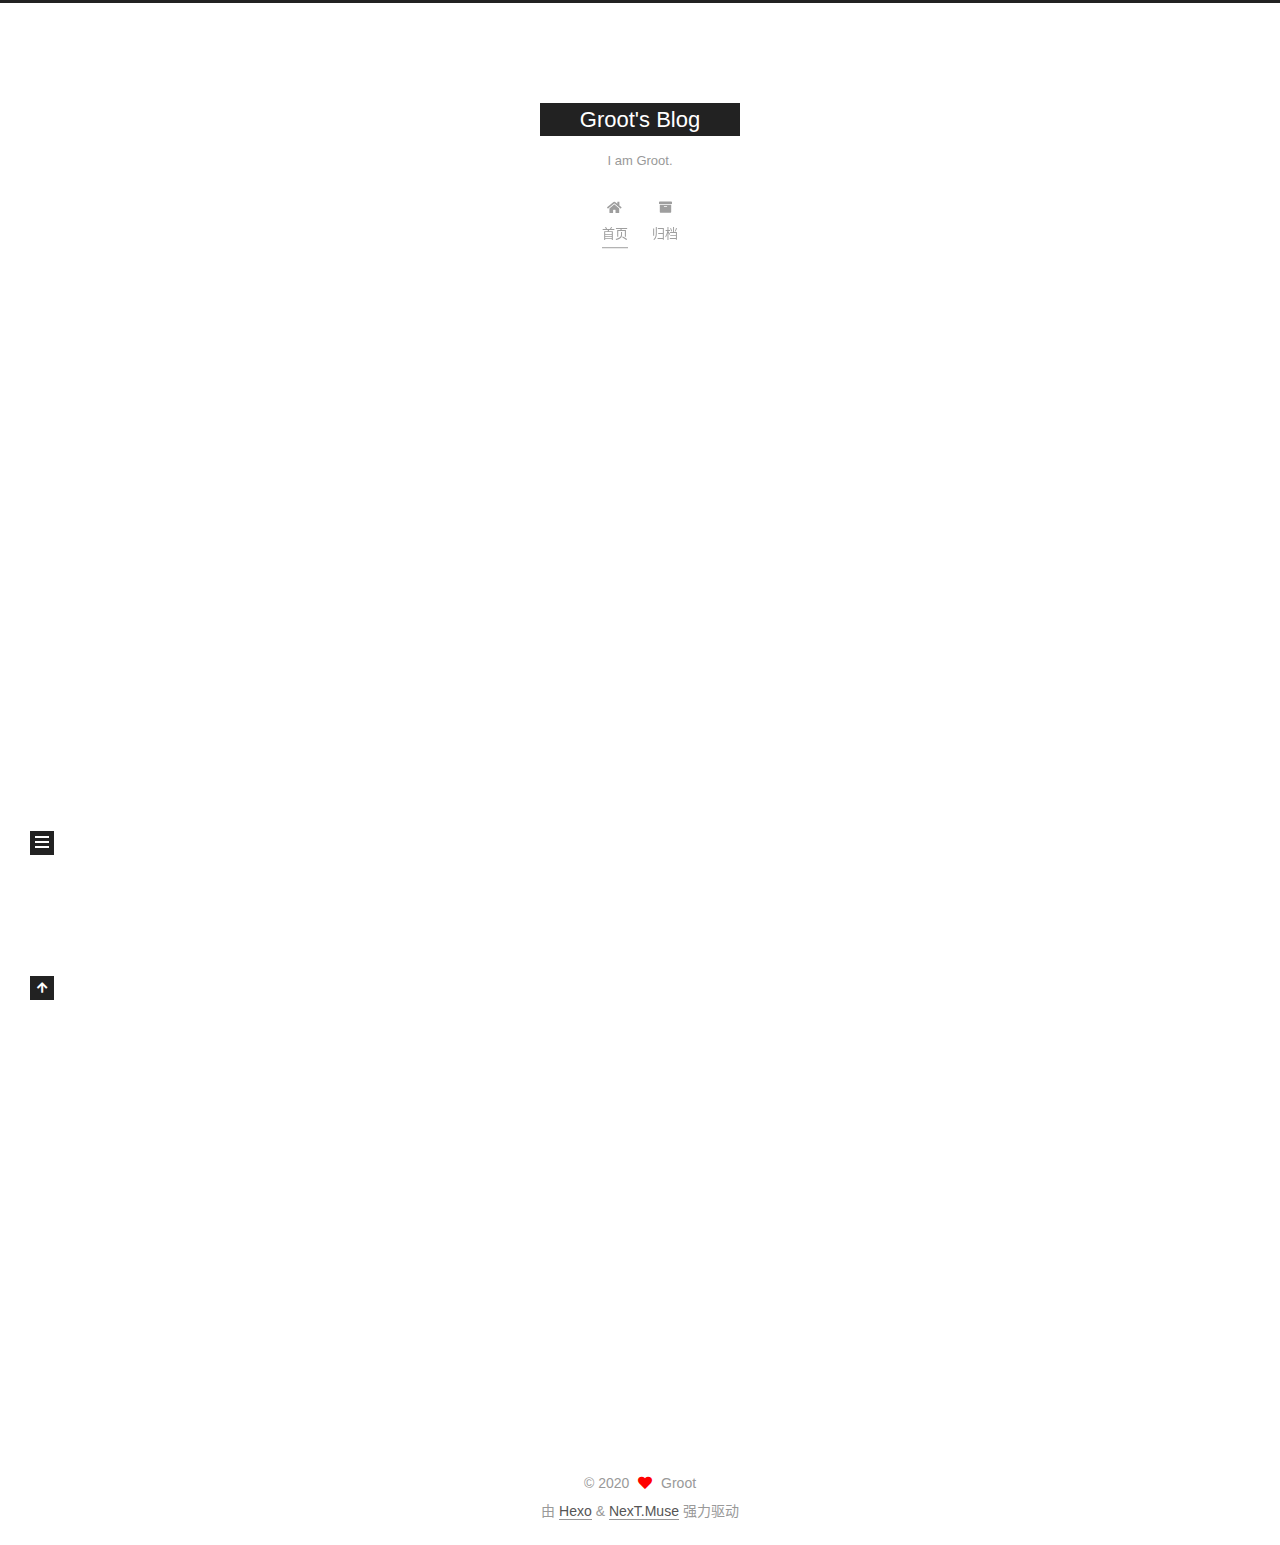
==== commit d294e13b: "Site updated: 2020-07-19 22:45:28" ====
--- a/index.html
+++ b/index.html
@@ -1,5 +1,5 @@
 <!DOCTYPE html>
-<html lang="en">
+<html lang="zh-CN">
 <head>
   <meta charset="UTF-8">
 <meta name="viewport" content="width=device-width, initial-scale=1, maximum-scale=2">
@@ -20,12 +20,15 @@
     var CONFIG = {"hostname":"yoursite.com","root":"/","scheme":"Muse","version":"7.8.0","exturl":false,"sidebar":{"position":"left","display":"post","padding":18,"offset":12,"onmobile":false},"copycode":{"enable":false,"show_result":false,"style":null},"back2top":{"enable":true,"sidebar":false,"scrollpercent":false},"bookmark":{"enable":false,"color":"#222","save":"auto"},"fancybox":false,"mediumzoom":false,"lazyload":false,"pangu":false,"comments":{"style":"tabs","active":null,"storage":true,"lazyload":false,"nav":null},"algolia":{"hits":{"per_page":10},"labels":{"input_placeholder":"Search for Posts","hits_empty":"We didn't find any results for the search: ${query}","hits_stats":"${hits} results found in ${time} ms"}},"localsearch":{"enable":false,"trigger":"auto","top_n_per_article":1,"unescape":false,"preload":false},"motion":{"enable":true,"async":false,"transition":{"post_block":"fadeIn","post_header":"slideDownIn","post_body":"slideDownIn","coll_header":"slideLeftIn","sidebar":"slideUpIn"}}};
   </script>
 
-  <meta property="og:type" content="website">
-<meta property="og:title" content="Hexo">
+  <meta name="description" content="We are Groot!">
+<meta property="og:type" content="website">
+<meta property="og:title" content="Groot&#39;s Blog">
 <meta property="og:url" content="http://yoursite.com/index.html">
-<meta property="og:site_name" content="Hexo">
-<meta property="og:locale" content="en_US">
-<meta property="article:author" content="John Doe">
+<meta property="og:site_name" content="Groot&#39;s Blog">
+<meta property="og:description" content="We are Groot!">
+<meta property="og:locale" content="zh_CN">
+<meta property="article:author" content="Groot">
+<meta property="article:tag" content="coder">
 <meta name="twitter:card" content="summary">
 
 <link rel="canonical" href="http://yoursite.com/">
@@ -37,11 +40,11 @@
     sidebar: "",
     isHome : true,
     isPost : false,
-    lang   : 'en'
+    lang   : 'zh-CN'
   };
 </script>
 
-  <title>Hexo</title>
+  <title>Groot's Blog</title>
   
 
 
@@ -81,7 +84,7 @@
     <header class="header" itemscope itemtype="http://schema.org/WPHeader">
       <div class="header-inner"><div class="site-brand-container">
   <div class="site-nav-toggle">
-    <div class="toggle" aria-label="Toggle navigation bar">
+    <div class="toggle" aria-label="切换导航栏">
       <span class="toggle-line toggle-line-first"></span>
       <span class="toggle-line toggle-line-middle"></span>
       <span class="toggle-line toggle-line-last"></span>
@@ -92,9 +95,10 @@
 
     <a href="/" class="brand" rel="start">
       <span class="logo-line-before"><i></i></span>
-      <h1 class="site-title">Hexo</h1>
+      <h1 class="site-title">Groot's Blog</h1>
       <span class="logo-line-after"><i></i></span>
     </a>
+      <p class="site-subtitle" itemprop="description">I am Groot.</p>
   </div>
 
   <div class="site-nav-right">
@@ -110,12 +114,12 @@
   <ul id="menu" class="main-menu menu">
         <li class="menu-item menu-item-home">
 
-    <a href="/" rel="section"><i class="fa fa-home fa-fw"></i>Home</a>
+    <a href="/" rel="section"><i class="fa fa-home fa-fw"></i>首页</a>
 
   </li>
         <li class="menu-item menu-item-archives">
 
-    <a href="/archives/" rel="section"><i class="fa fa-archive fa-fw"></i>Archives</a>
+    <a href="/archives/" rel="section"><i class="fa fa-archive fa-fw"></i>归档</a>
 
   </li>
   </ul>
@@ -144,17 +148,17 @@
       
   
   
-  <article itemscope itemtype="http://schema.org/Article" class="post-block" lang="en">
+  <article itemscope itemtype="http://schema.org/Article" class="post-block" lang="zh-CN">
     <link itemprop="mainEntityOfPage" href="http://yoursite.com/2020/07/19/hello-world/">
 
     <span hidden itemprop="author" itemscope itemtype="http://schema.org/Person">
       <meta itemprop="image" content="/images/avatar.gif">
-      <meta itemprop="name" content="John Doe">
-      <meta itemprop="description" content="">
+      <meta itemprop="name" content="Groot">
+      <meta itemprop="description" content="We are Groot!">
     </span>
 
     <span hidden itemprop="publisher" itemscope itemtype="http://schema.org/Organization">
-      <meta itemprop="name" content="Hexo">
+      <meta itemprop="name" content="Groot's Blog">
     </span>
       <header class="post-header">
         <h2 class="post-title" itemprop="name headline">
@@ -167,9 +171,9 @@
               <span class="post-meta-item-icon">
                 <i class="far fa-calendar"></i>
               </span>
-              <span class="post-meta-item-text">Posted on</span>
-
-              <time title="Created: 2020-07-19 17:44:00" itemprop="dateCreated datePublished" datetime="2020-07-19T17:44:00+08:00">2020-07-19</time>
+              <span class="post-meta-item-text">发表于</span>
+
+              <time title="创建时间：2020-07-19 17:44:00" itemprop="dateCreated datePublished" datetime="2020-07-19T17:44:00+08:00">2020-07-19</time>
             </span>
 
           
@@ -255,10 +259,10 @@
 
       <ul class="sidebar-nav motion-element">
         <li class="sidebar-nav-toc">
-          Table of Contents
+          文章目录
         </li>
         <li class="sidebar-nav-overview">
-          Overview
+          站点概览
         </li>
       </ul>
 
@@ -269,8 +273,8 @@
 
       <div class="site-overview-wrap sidebar-panel">
         <div class="site-author motion-element" itemprop="author" itemscope itemtype="http://schema.org/Person">
-  <p class="site-author-name" itemprop="name">John Doe</p>
-  <div class="site-description" itemprop="description"></div>
+  <p class="site-author-name" itemprop="name">Groot</p>
+  <div class="site-description" itemprop="description">We are Groot!</div>
 </div>
 <div class="site-state-wrap motion-element">
   <nav class="site-state">
@@ -278,7 +282,7 @@
           <a href="/archives/">
         
           <span class="site-state-item-count">1</span>
-          <span class="site-state-item-name">posts</span>
+          <span class="site-state-item-name">日志</span>
         </a>
       </div>
   </nav>
@@ -309,9 +313,9 @@
   <span class="with-love">
     <i class="fa fa-heart"></i>
   </span>
-  <span class="author" itemprop="copyrightHolder">John Doe</span>
-</div>
-  <div class="powered-by">Powered by <a href="https://hexo.io/" class="theme-link" rel="noopener" target="_blank">Hexo</a> & <a href="https://muse.theme-next.org/" class="theme-link" rel="noopener" target="_blank">NexT.Muse</a>
+  <span class="author" itemprop="copyrightHolder">Groot</span>
+</div>
+  <div class="powered-by">由 <a href="https://hexo.io/" class="theme-link" rel="noopener" target="_blank">Hexo</a> & <a href="https://muse.theme-next.org/" class="theme-link" rel="noopener" target="_blank">NexT.Muse</a> 强力驱动
   </div>
 
         
--- a/css/main.css
+++ b/css/main.css
@@ -1168,7 +1168,7 @@
 }
 .links-of-author a::before,
 .links-of-author span.exturl::before {
-  background: #e4ffff;
+  background: #2ee4e7;
   border-radius: 50%;
   content: ' ';
   display: inline-block;
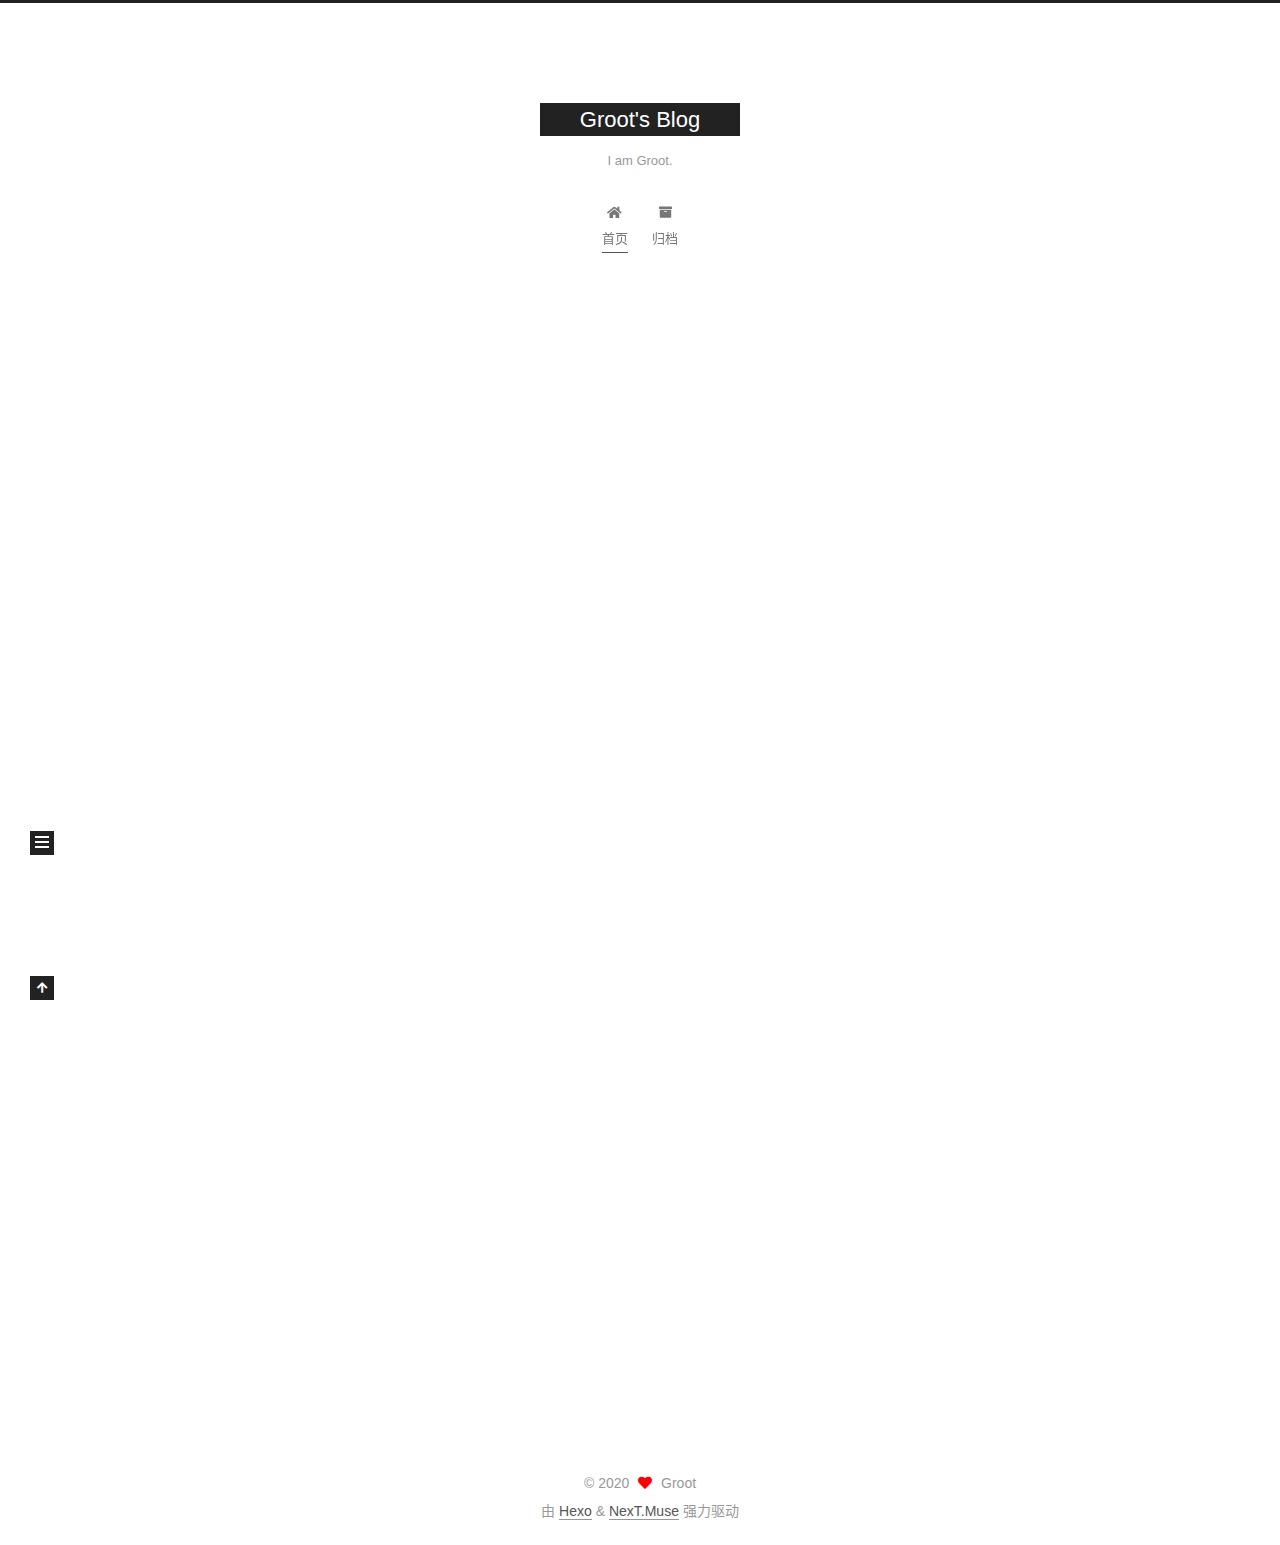
==== commit 59238f58: "Site updated: 2020-07-19 22:55:13" ====
--- a/index.html
+++ b/index.html
@@ -17,13 +17,13 @@
 
 <script id="hexo-configurations">
     var NexT = window.NexT || {};
-    var CONFIG = {"hostname":"yoursite.com","root":"/","scheme":"Muse","version":"7.8.0","exturl":false,"sidebar":{"position":"left","display":"post","padding":18,"offset":12,"onmobile":false},"copycode":{"enable":false,"show_result":false,"style":null},"back2top":{"enable":true,"sidebar":false,"scrollpercent":false},"bookmark":{"enable":false,"color":"#222","save":"auto"},"fancybox":false,"mediumzoom":false,"lazyload":false,"pangu":false,"comments":{"style":"tabs","active":null,"storage":true,"lazyload":false,"nav":null},"algolia":{"hits":{"per_page":10},"labels":{"input_placeholder":"Search for Posts","hits_empty":"We didn't find any results for the search: ${query}","hits_stats":"${hits} results found in ${time} ms"}},"localsearch":{"enable":false,"trigger":"auto","top_n_per_article":1,"unescape":false,"preload":false},"motion":{"enable":true,"async":false,"transition":{"post_block":"fadeIn","post_header":"slideDownIn","post_body":"slideDownIn","coll_header":"slideLeftIn","sidebar":"slideUpIn"}}};
+    var CONFIG = {"hostname":"gcoder1991.github.io","root":"/","scheme":"Muse","version":"7.8.0","exturl":false,"sidebar":{"position":"left","display":"post","padding":18,"offset":12,"onmobile":false},"copycode":{"enable":false,"show_result":false,"style":null},"back2top":{"enable":true,"sidebar":false,"scrollpercent":false},"bookmark":{"enable":false,"color":"#222","save":"auto"},"fancybox":false,"mediumzoom":false,"lazyload":false,"pangu":false,"comments":{"style":"tabs","active":null,"storage":true,"lazyload":false,"nav":null},"algolia":{"hits":{"per_page":10},"labels":{"input_placeholder":"Search for Posts","hits_empty":"We didn't find any results for the search: ${query}","hits_stats":"${hits} results found in ${time} ms"}},"localsearch":{"enable":false,"trigger":"auto","top_n_per_article":1,"unescape":false,"preload":false},"motion":{"enable":true,"async":false,"transition":{"post_block":"fadeIn","post_header":"slideDownIn","post_body":"slideDownIn","coll_header":"slideLeftIn","sidebar":"slideUpIn"}}};
   </script>
 
   <meta name="description" content="We are Groot!">
 <meta property="og:type" content="website">
 <meta property="og:title" content="Groot&#39;s Blog">
-<meta property="og:url" content="http://yoursite.com/index.html">
+<meta property="og:url" content="http://gcoder1991.github.io/">
 <meta property="og:site_name" content="Groot&#39;s Blog">
 <meta property="og:description" content="We are Groot!">
 <meta property="og:locale" content="zh_CN">
@@ -31,7 +31,7 @@
 <meta property="article:tag" content="coder">
 <meta name="twitter:card" content="summary">
 
-<link rel="canonical" href="http://yoursite.com/">
+<link rel="canonical" href="http://gcoder1991.github.io/">
 
 
 <script id="page-configurations">
@@ -149,7 +149,7 @@
   
   
   <article itemscope itemtype="http://schema.org/Article" class="post-block" lang="zh-CN">
-    <link itemprop="mainEntityOfPage" href="http://yoursite.com/2020/07/19/hello-world/">
+    <link itemprop="mainEntityOfPage" href="http://gcoder1991.github.io/2020/07/19/hello-world/">
 
     <span hidden itemprop="author" itemscope itemtype="http://schema.org/Person">
       <meta itemprop="image" content="/images/avatar.gif">
--- a/css/main.css
+++ b/css/main.css
@@ -1168,7 +1168,7 @@
 }
 .links-of-author a::before,
 .links-of-author span.exturl::before {
-  background: #2ee4e7;
+  background: #0d1b00;
   border-radius: 50%;
   content: ' ';
   display: inline-block;
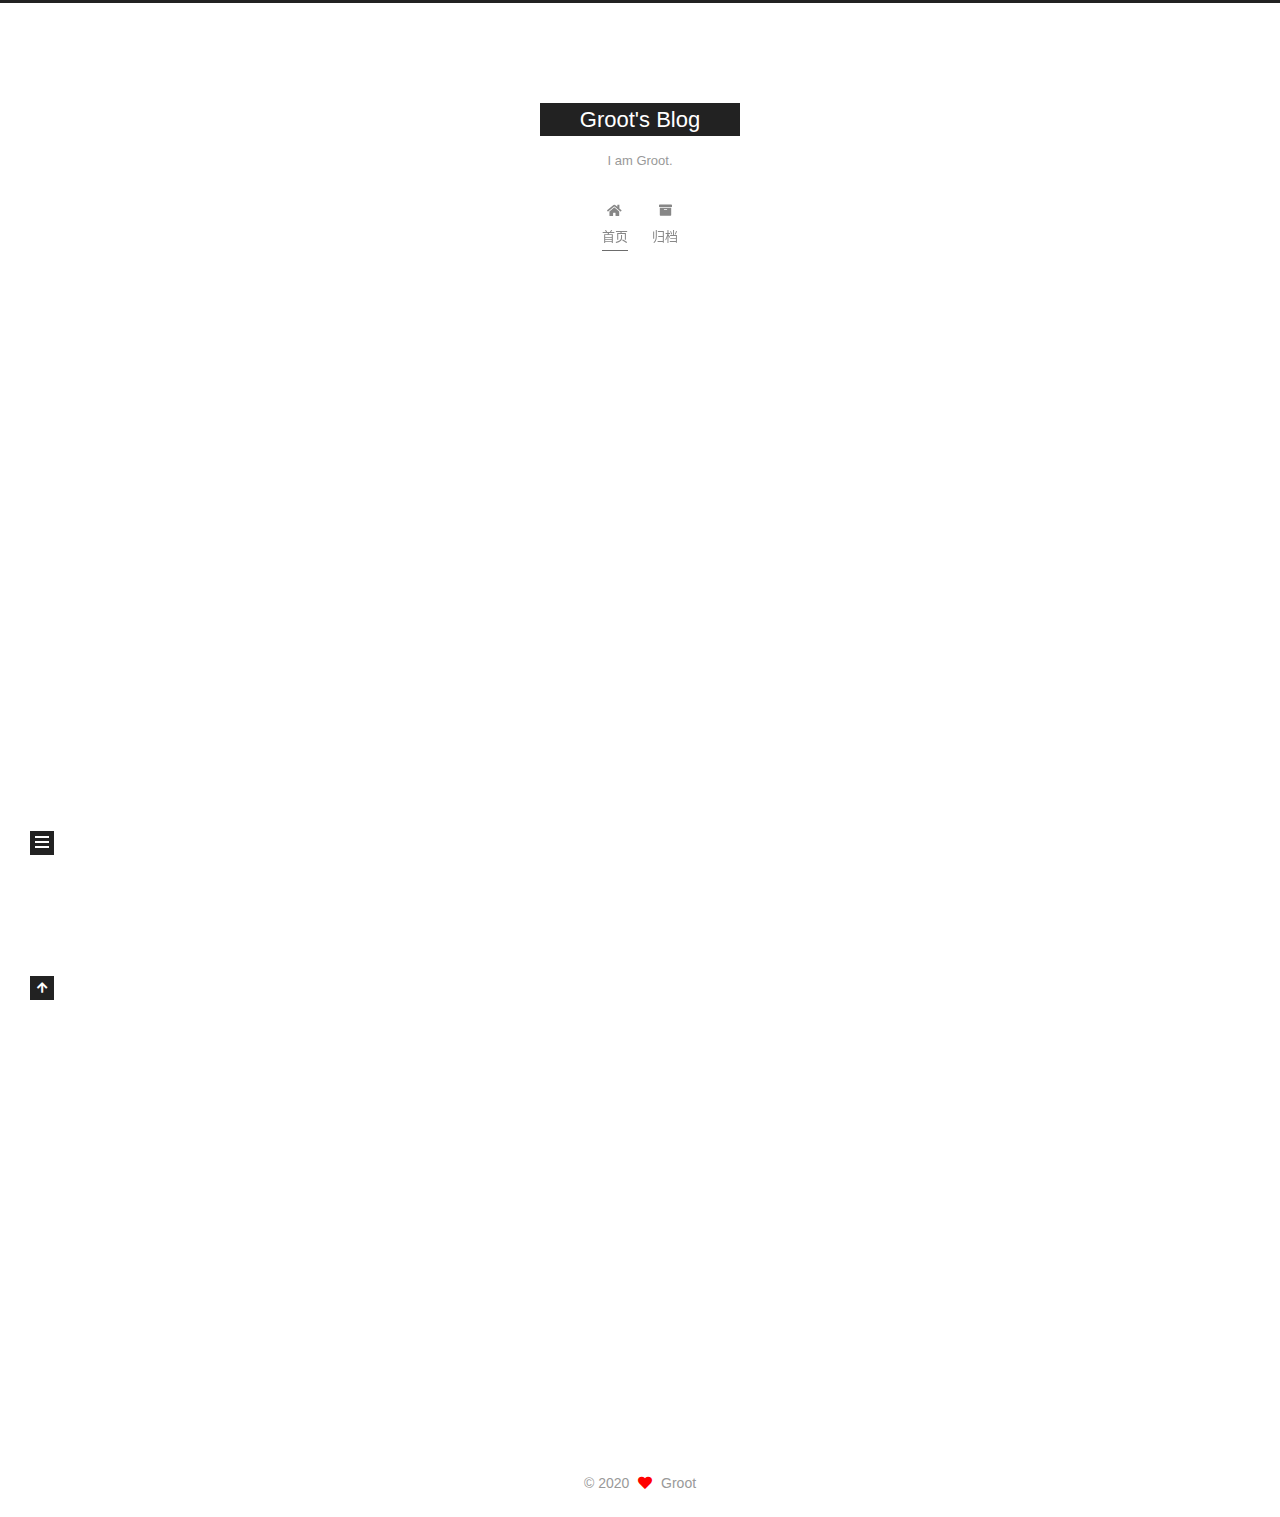
==== commit e795353b: "Site updated: 2020-07-19 23:31:12" ====
--- a/index.html
+++ b/index.html
@@ -17,7 +17,7 @@
 
 <script id="hexo-configurations">
     var NexT = window.NexT || {};
-    var CONFIG = {"hostname":"gcoder1991.github.io","root":"/","scheme":"Muse","version":"7.8.0","exturl":false,"sidebar":{"position":"left","display":"post","padding":18,"offset":12,"onmobile":false},"copycode":{"enable":false,"show_result":false,"style":null},"back2top":{"enable":true,"sidebar":false,"scrollpercent":false},"bookmark":{"enable":false,"color":"#222","save":"auto"},"fancybox":false,"mediumzoom":false,"lazyload":false,"pangu":false,"comments":{"style":"tabs","active":null,"storage":true,"lazyload":false,"nav":null},"algolia":{"hits":{"per_page":10},"labels":{"input_placeholder":"Search for Posts","hits_empty":"We didn't find any results for the search: ${query}","hits_stats":"${hits} results found in ${time} ms"}},"localsearch":{"enable":false,"trigger":"auto","top_n_per_article":1,"unescape":false,"preload":false},"motion":{"enable":true,"async":false,"transition":{"post_block":"fadeIn","post_header":"slideDownIn","post_body":"slideDownIn","coll_header":"slideLeftIn","sidebar":"slideUpIn"}}};
+    var CONFIG = {"hostname":"gcoder1991.github.io","root":"/","scheme":"Muse","version":"7.8.0","exturl":false,"sidebar":{"position":"left","display":"post","padding":18,"offset":12,"onmobile":false},"copycode":{"enable":true,"show_result":true,"style":null},"back2top":{"enable":true,"sidebar":false,"scrollpercent":false},"bookmark":{"enable":false,"color":"#222","save":"auto"},"fancybox":false,"mediumzoom":false,"lazyload":false,"pangu":false,"comments":{"style":"tabs","active":null,"storage":true,"lazyload":false,"nav":null},"algolia":{"hits":{"per_page":10},"labels":{"input_placeholder":"Search for Posts","hits_empty":"We didn't find any results for the search: ${query}","hits_stats":"${hits} results found in ${time} ms"}},"localsearch":{"enable":false,"trigger":"auto","top_n_per_article":1,"unescape":false,"preload":false},"motion":{"enable":true,"async":false,"transition":{"post_block":"fadeIn","post_header":"slideDownIn","post_body":"slideDownIn","coll_header":"slideLeftIn","sidebar":"slideUpIn"}}};
   </script>
 
   <meta name="description" content="We are Groot!">
@@ -75,6 +75,7 @@
   </style>
 </noscript>
 
+<link rel="alternate" href="/atom.xml" title="Groot's Blog" type="application/atom+xml">
 </head>
 
 <body itemscope itemtype="http://schema.org/WebPage">
@@ -287,6 +288,9 @@
       </div>
   </nav>
 </div>
+  <div class="cc-license motion-element" itemprop="license">
+    <a href="https://creativecommons.org/licenses/by-nc-sa/4.0/" class="cc-opacity" rel="noopener" target="_blank"><img src="/images/cc-by-nc-sa.svg" alt="Creative Commons"></a>
+  </div>
 
 
 
@@ -315,8 +319,6 @@
   </span>
   <span class="author" itemprop="copyrightHolder">Groot</span>
 </div>
-  <div class="powered-by">由 <a href="https://hexo.io/" class="theme-link" rel="noopener" target="_blank">Hexo</a> & <a href="https://muse.theme-next.org/" class="theme-link" rel="noopener" target="_blank">NexT.Muse</a> 强力驱动
-  </div>
 
         
 
--- a/css/main.css
+++ b/css/main.css
@@ -382,6 +382,31 @@
   transform: rotate(45deg);
   top: -5px;
 }
+.highlight-container {
+  position: relative;
+}
+.highlight-container:hover .copy-btn,
+.highlight-container .copy-btn:focus {
+  opacity: 1;
+}
+.copy-btn {
+  color: #333;
+  cursor: pointer;
+  line-height: 1.6;
+  opacity: 0;
+  padding: 2px 6px;
+  position: absolute;
+  transition-delay: 0s;
+  transition-duration: 0.2s;
+  transition-timing-function: ease-in-out;
+  background-color: #eee;
+  background-image: linear-gradient(#fcfcfc, #eee);
+  border: 1px solid #d5d5d5;
+  border-radius: 3px;
+  font-size: 0.8125em;
+  right: 4px;
+  top: 8px;
+}
 .highlight,
 pre {
   background: #f7f7f7;
@@ -1168,7 +1193,7 @@
 }
 .links-of-author a::before,
 .links-of-author span.exturl::before {
-  background: #0d1b00;
+  background: #ffd6ff;
   border-radius: 50%;
   content: ' ';
   display: inline-block;
@@ -1962,6 +1987,44 @@
 #qr p {
   text-align: center;
 }
+.followme {
+  align-items: center;
+  background: var(--card-bg-color);
+  border-left: 3px solid #ff2a2a;
+  color: #bbb;
+  margin: 2em 0 1em 0;
+  padding: 1em 1.5em;
+  display: flex;
+  flex-direction: column;
+  justify-content: center;
+}
+.followme .social-list {
+  align-items: center;
+  display: flex;
+  flex-wrap: wrap;
+}
+.followme .social-list .social-item {
+  margin: 0.5em 2em;
+}
+@media (max-width: 991px) {
+  .followme .social-list .social-item {
+    margin: 0.5em 0.75em;
+  }
+}
+.followme .social-list .social-link {
+  border: 0;
+  display: inline-block;
+  text-align: center;
+}
+.followme .social-list .social-link .icon {
+  font-size: 1.75em;
+  height: 1.75em;
+  width: 1.75em;
+}
+.followme .social-list .social-link .label {
+  display: block;
+  font-size: 14px;
+}
 .category-all-page .category-all-title {
   text-align: center;
 }
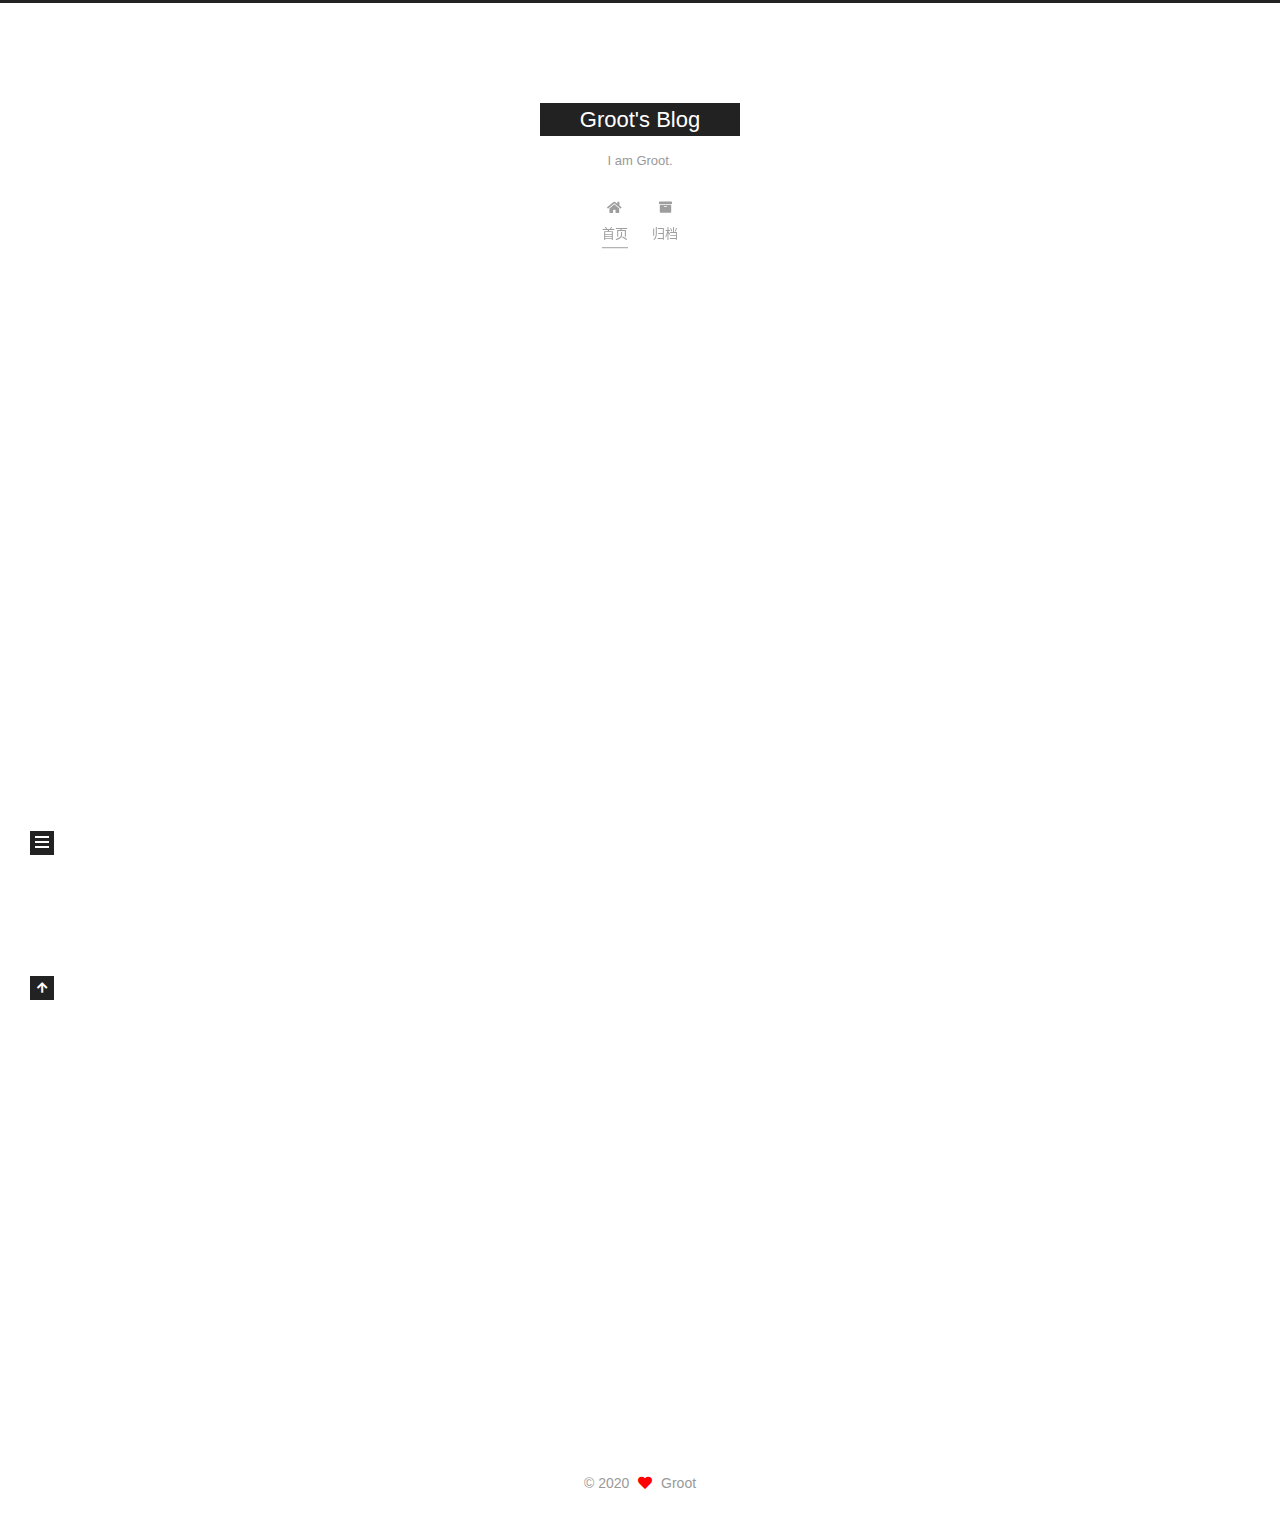
==== commit 7301be4b: "Site updated: 2020-07-19 23:34:43" ====
--- a/index.html
+++ b/index.html
@@ -17,7 +17,7 @@
 
 <script id="hexo-configurations">
     var NexT = window.NexT || {};
-    var CONFIG = {"hostname":"gcoder1991.github.io","root":"/","scheme":"Muse","version":"7.8.0","exturl":false,"sidebar":{"position":"left","display":"post","padding":18,"offset":12,"onmobile":false},"copycode":{"enable":true,"show_result":true,"style":null},"back2top":{"enable":true,"sidebar":false,"scrollpercent":false},"bookmark":{"enable":false,"color":"#222","save":"auto"},"fancybox":false,"mediumzoom":false,"lazyload":false,"pangu":false,"comments":{"style":"tabs","active":null,"storage":true,"lazyload":false,"nav":null},"algolia":{"hits":{"per_page":10},"labels":{"input_placeholder":"Search for Posts","hits_empty":"We didn't find any results for the search: ${query}","hits_stats":"${hits} results found in ${time} ms"}},"localsearch":{"enable":false,"trigger":"auto","top_n_per_article":1,"unescape":false,"preload":false},"motion":{"enable":true,"async":false,"transition":{"post_block":"fadeIn","post_header":"slideDownIn","post_body":"slideDownIn","coll_header":"slideLeftIn","sidebar":"slideUpIn"}}};
+    var CONFIG = {"hostname":"gcoder1991.github.io","root":"/","scheme":"Muse","version":"7.8.0","exturl":false,"sidebar":{"position":"left","display":"post","padding":18,"offset":12,"onmobile":false},"copycode":{"enable":false,"show_result":false,"style":null},"back2top":{"enable":true,"sidebar":false,"scrollpercent":false},"bookmark":{"enable":false,"color":"#222","save":"auto"},"fancybox":false,"mediumzoom":false,"lazyload":false,"pangu":false,"comments":{"style":"tabs","active":null,"storage":true,"lazyload":false,"nav":null},"algolia":{"hits":{"per_page":10},"labels":{"input_placeholder":"Search for Posts","hits_empty":"We didn't find any results for the search: ${query}","hits_stats":"${hits} results found in ${time} ms"}},"localsearch":{"enable":false,"trigger":"auto","top_n_per_article":1,"unescape":false,"preload":false},"motion":{"enable":true,"async":false,"transition":{"post_block":"fadeIn","post_header":"slideDownIn","post_body":"slideDownIn","coll_header":"slideLeftIn","sidebar":"slideUpIn"}}};
   </script>
 
   <meta name="description" content="We are Groot!">
--- a/css/main.css
+++ b/css/main.css
@@ -382,31 +382,6 @@
   transform: rotate(45deg);
   top: -5px;
 }
-.highlight-container {
-  position: relative;
-}
-.highlight-container:hover .copy-btn,
-.highlight-container .copy-btn:focus {
-  opacity: 1;
-}
-.copy-btn {
-  color: #333;
-  cursor: pointer;
-  line-height: 1.6;
-  opacity: 0;
-  padding: 2px 6px;
-  position: absolute;
-  transition-delay: 0s;
-  transition-duration: 0.2s;
-  transition-timing-function: ease-in-out;
-  background-color: #eee;
-  background-image: linear-gradient(#fcfcfc, #eee);
-  border: 1px solid #d5d5d5;
-  border-radius: 3px;
-  font-size: 0.8125em;
-  right: 4px;
-  top: 8px;
-}
 .highlight,
 pre {
   background: #f7f7f7;
@@ -1193,7 +1168,7 @@
 }
 .links-of-author a::before,
 .links-of-author span.exturl::before {
-  background: #ffd6ff;
+  background: #cd38ff;
   border-radius: 50%;
   content: ' ';
   display: inline-block;
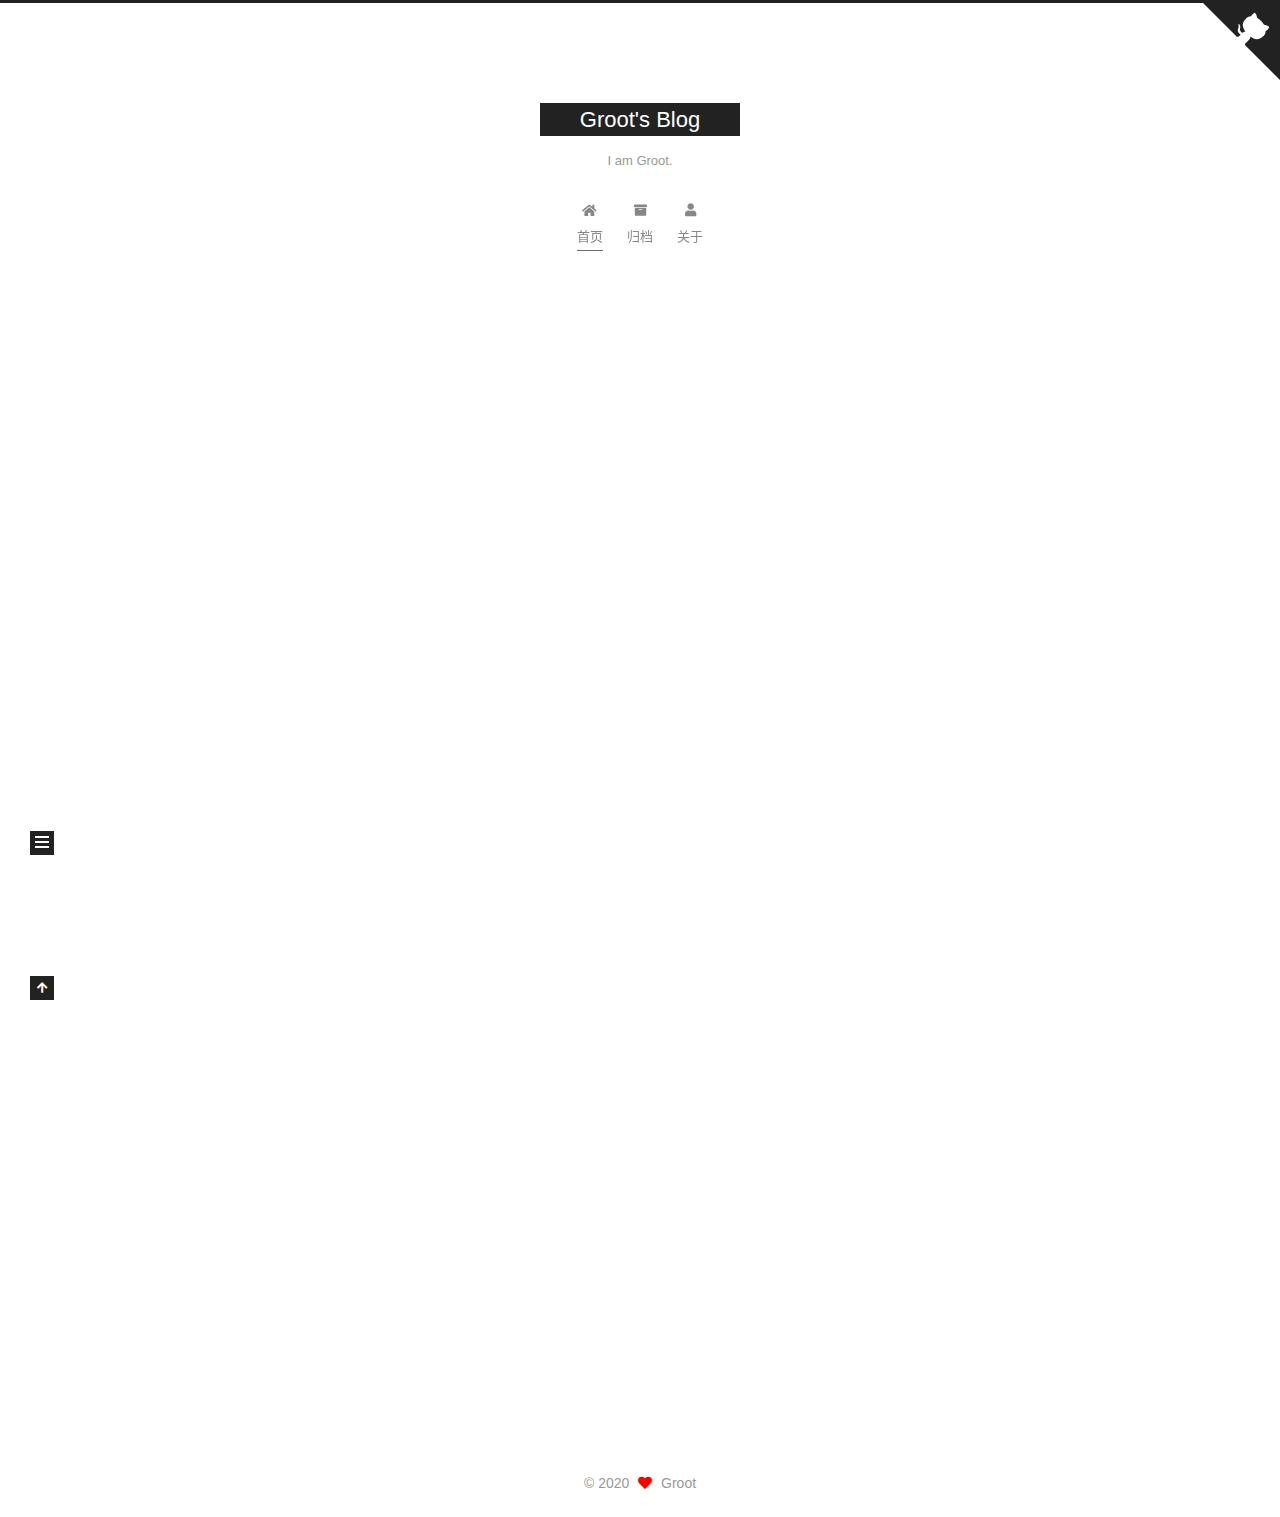
==== commit 9b67c73b: "Site updated: 2020-07-19 23:55:12" ====
--- a/index.html
+++ b/index.html
@@ -44,7 +44,7 @@
   };
 </script>
 
-  <title>Groot's Blog</title>
+  <title>Groot's Blog - I am Groot.</title>
   
 
 
@@ -123,6 +123,11 @@
     <a href="/archives/" rel="section"><i class="fa fa-archive fa-fw"></i>归档</a>
 
   </li>
+        <li class="menu-item menu-item-about">
+
+    <a href="/about/" rel="section"><i class="fa fa-user fa-fw"></i>关于</a>
+
+  </li>
   </ul>
 </nav>
 
@@ -137,6 +142,8 @@
     <i class="fa fa-arrow-up"></i>
     <span>0%</span>
   </div>
+
+  <a href="https://github.com/gcoder1991" class="github-corner" title="Follow me on GitHub" aria-label="Follow me on GitHub" rel="noopener" target="_blank"><svg width="80" height="80" viewBox="0 0 250 250" aria-hidden="true"><path d="M0,0 L115,115 L130,115 L142,142 L250,250 L250,0 Z"></path><path d="M128.3,109.0 C113.8,99.7 119.0,89.6 119.0,89.6 C122.0,82.7 120.5,78.6 120.5,78.6 C119.2,72.0 123.4,76.3 123.4,76.3 C127.3,80.9 125.5,87.3 125.5,87.3 C122.9,97.6 130.6,101.9 134.4,103.2" fill="currentColor" style="transform-origin: 130px 106px;" class="octo-arm"></path><path d="M115.0,115.0 C114.9,115.1 118.7,116.5 119.8,115.4 L133.7,101.6 C136.9,99.2 139.9,98.4 142.2,98.6 C133.8,88.0 127.5,74.4 143.8,58.0 C148.5,53.4 154.0,51.2 159.7,51.0 C160.3,49.4 163.2,43.6 171.4,40.1 C171.4,40.1 176.1,42.5 178.8,56.2 C183.1,58.6 187.2,61.8 190.9,65.4 C194.5,69.0 197.7,73.2 200.1,77.6 C213.8,80.2 216.3,84.9 216.3,84.9 C212.7,93.1 206.9,96.0 205.4,96.6 C205.1,102.4 203.0,107.8 198.3,112.5 C181.9,128.9 168.3,122.5 157.7,114.1 C157.9,116.9 156.7,120.9 152.7,124.9 L141.0,136.5 C139.8,137.7 141.6,141.9 141.8,141.8 Z" fill="currentColor" class="octo-body"></path></svg></a>
 
 
     <main class="main">
@@ -288,6 +295,14 @@
       </div>
   </nav>
 </div>
+  <div class="links-of-author motion-element">
+      <span class="links-of-author-item">
+        <a href="https://github.com/gcoder1991" title="GitHub → https:&#x2F;&#x2F;github.com&#x2F;gcoder1991" rel="noopener" target="_blank"><i class="fab fa-github fa-fw"></i>GitHub</a>
+      </span>
+      <span class="links-of-author-item">
+        <a href="mailto:gcoder1991@gmail.com" title="E-Mail → mailto:gcoder1991@gmail.com" rel="noopener" target="_blank"><i class="fa fa-envelope fa-fw"></i>E-Mail</a>
+      </span>
+  </div>
   <div class="cc-license motion-element" itemprop="license">
     <a href="https://creativecommons.org/licenses/by-nc-sa/4.0/" class="cc-opacity" rel="noopener" target="_blank"><img src="/images/cc-by-nc-sa.svg" alt="Creative Commons"></a>
   </div>
--- a/css/main.css
+++ b/css/main.css
@@ -1104,6 +1104,70 @@
 .use-motion .menu-item {
   opacity: 0;
 }
+.github-corner :hover .octo-arm {
+  animation: octocat-wave 560ms ease-in-out;
+}
+.github-corner svg {
+  border: 0;
+  color: #fff;
+  fill: #222;
+  position: absolute;
+  right: 0;
+  top: 0;
+  z-index: 1000;
+}
+@media (max-width: 991px) {
+  .github-corner .github-corner:hover .octo-arm {
+    animation: none;
+  }
+  .github-corner .github-corner .octo-arm {
+    animation: octocat-wave 560ms ease-in-out;
+  }
+}
+@-moz-keyframes octocat-wave {
+  0%, 100% {
+    transform: rotate(0);
+  }
+  20%, 60% {
+    transform: rotate(-25deg);
+  }
+  40%, 80% {
+    transform: rotate(10deg);
+  }
+}
+@-webkit-keyframes octocat-wave {
+  0%, 100% {
+    transform: rotate(0);
+  }
+  20%, 60% {
+    transform: rotate(-25deg);
+  }
+  40%, 80% {
+    transform: rotate(10deg);
+  }
+}
+@-o-keyframes octocat-wave {
+  0%, 100% {
+    transform: rotate(0);
+  }
+  20%, 60% {
+    transform: rotate(-25deg);
+  }
+  40%, 80% {
+    transform: rotate(10deg);
+  }
+}
+@keyframes octocat-wave {
+  0%, 100% {
+    transform: rotate(0);
+  }
+  20%, 60% {
+    transform: rotate(-25deg);
+  }
+  40%, 80% {
+    transform: rotate(10deg);
+  }
+}
 .sidebar {
   background: #222;
   bottom: 0;
@@ -1168,7 +1232,7 @@
 }
 .links-of-author a::before,
 .links-of-author span.exturl::before {
-  background: #cd38ff;
+  background: #5e00eb;
   border-radius: 50%;
   content: ' ';
   display: inline-block;
@@ -1962,44 +2026,6 @@
 #qr p {
   text-align: center;
 }
-.followme {
-  align-items: center;
-  background: var(--card-bg-color);
-  border-left: 3px solid #ff2a2a;
-  color: #bbb;
-  margin: 2em 0 1em 0;
-  padding: 1em 1.5em;
-  display: flex;
-  flex-direction: column;
-  justify-content: center;
-}
-.followme .social-list {
-  align-items: center;
-  display: flex;
-  flex-wrap: wrap;
-}
-.followme .social-list .social-item {
-  margin: 0.5em 2em;
-}
-@media (max-width: 991px) {
-  .followme .social-list .social-item {
-    margin: 0.5em 0.75em;
-  }
-}
-.followme .social-list .social-link {
-  border: 0;
-  display: inline-block;
-  text-align: center;
-}
-.followme .social-list .social-link .icon {
-  font-size: 1.75em;
-  height: 1.75em;
-  width: 1.75em;
-}
-.followme .social-list .social-link .label {
-  display: block;
-  font-size: 14px;
-}
 .category-all-page .category-all-title {
   text-align: center;
 }
